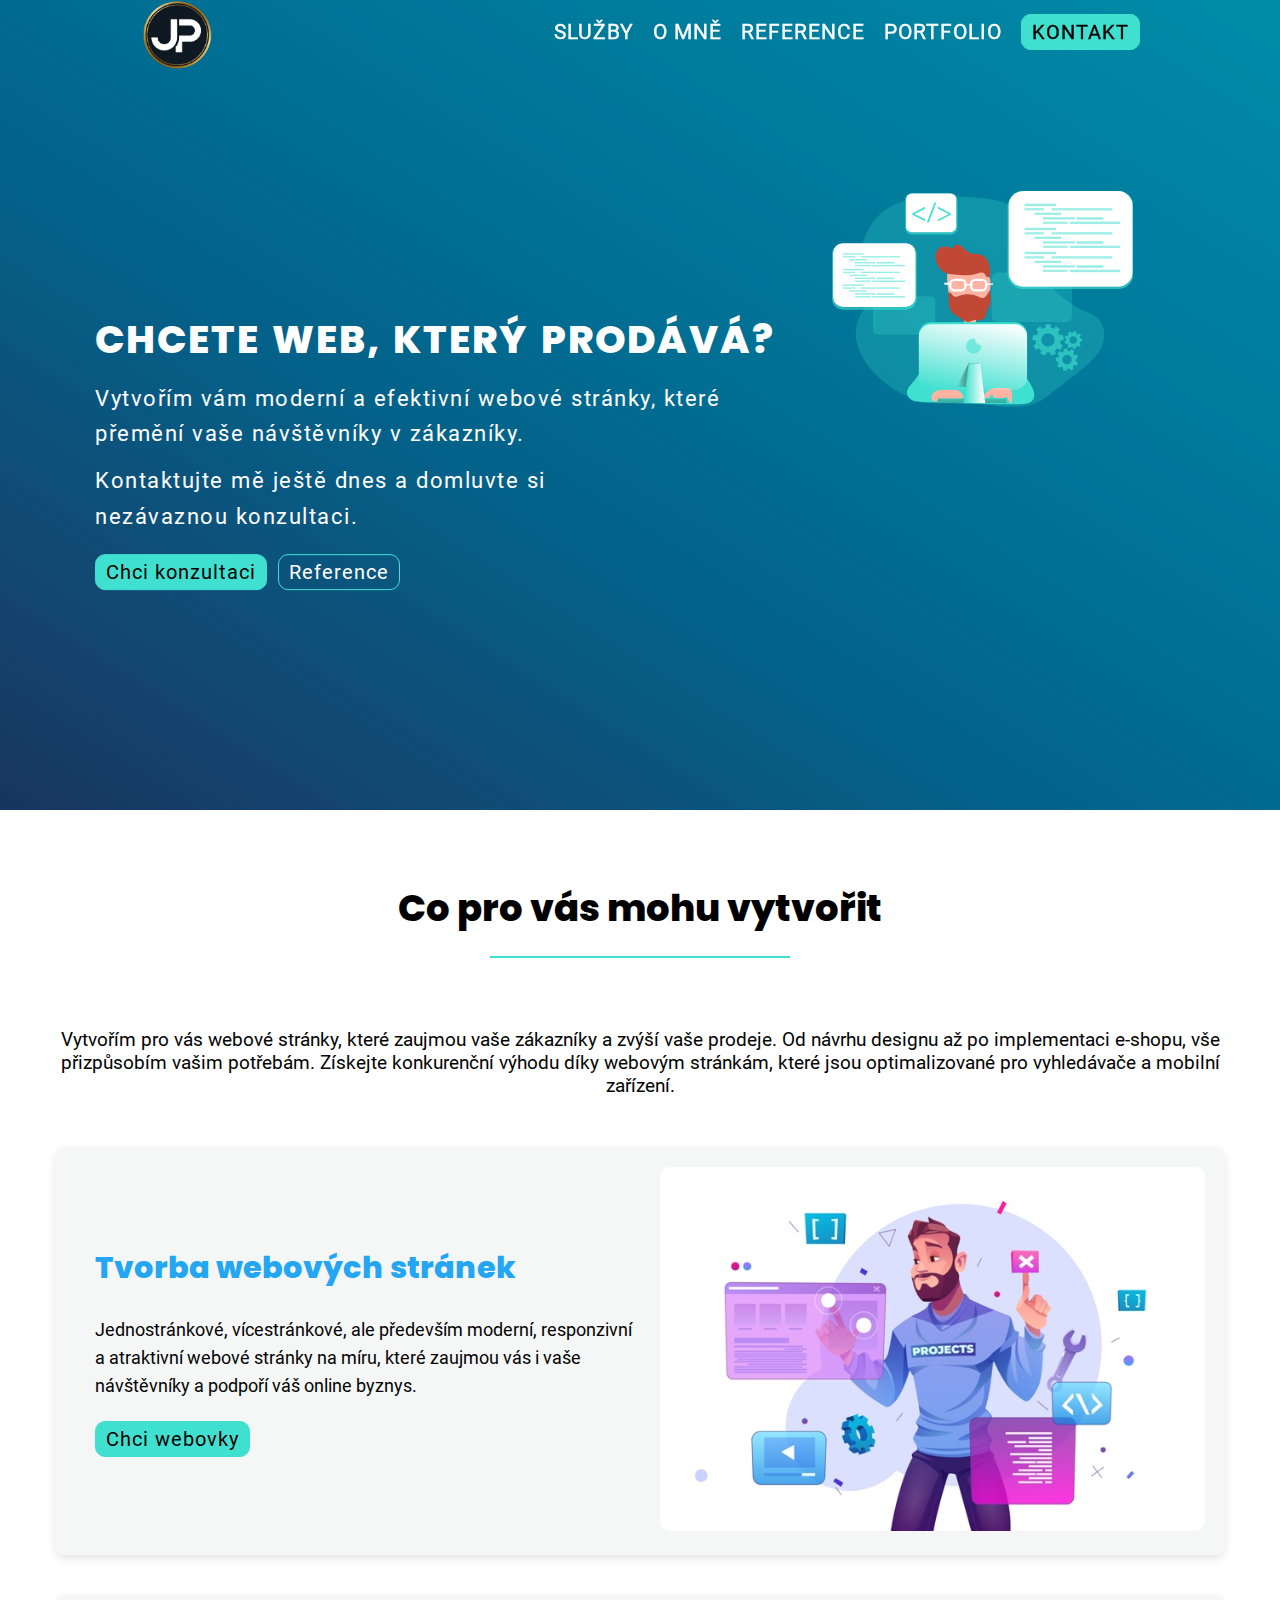
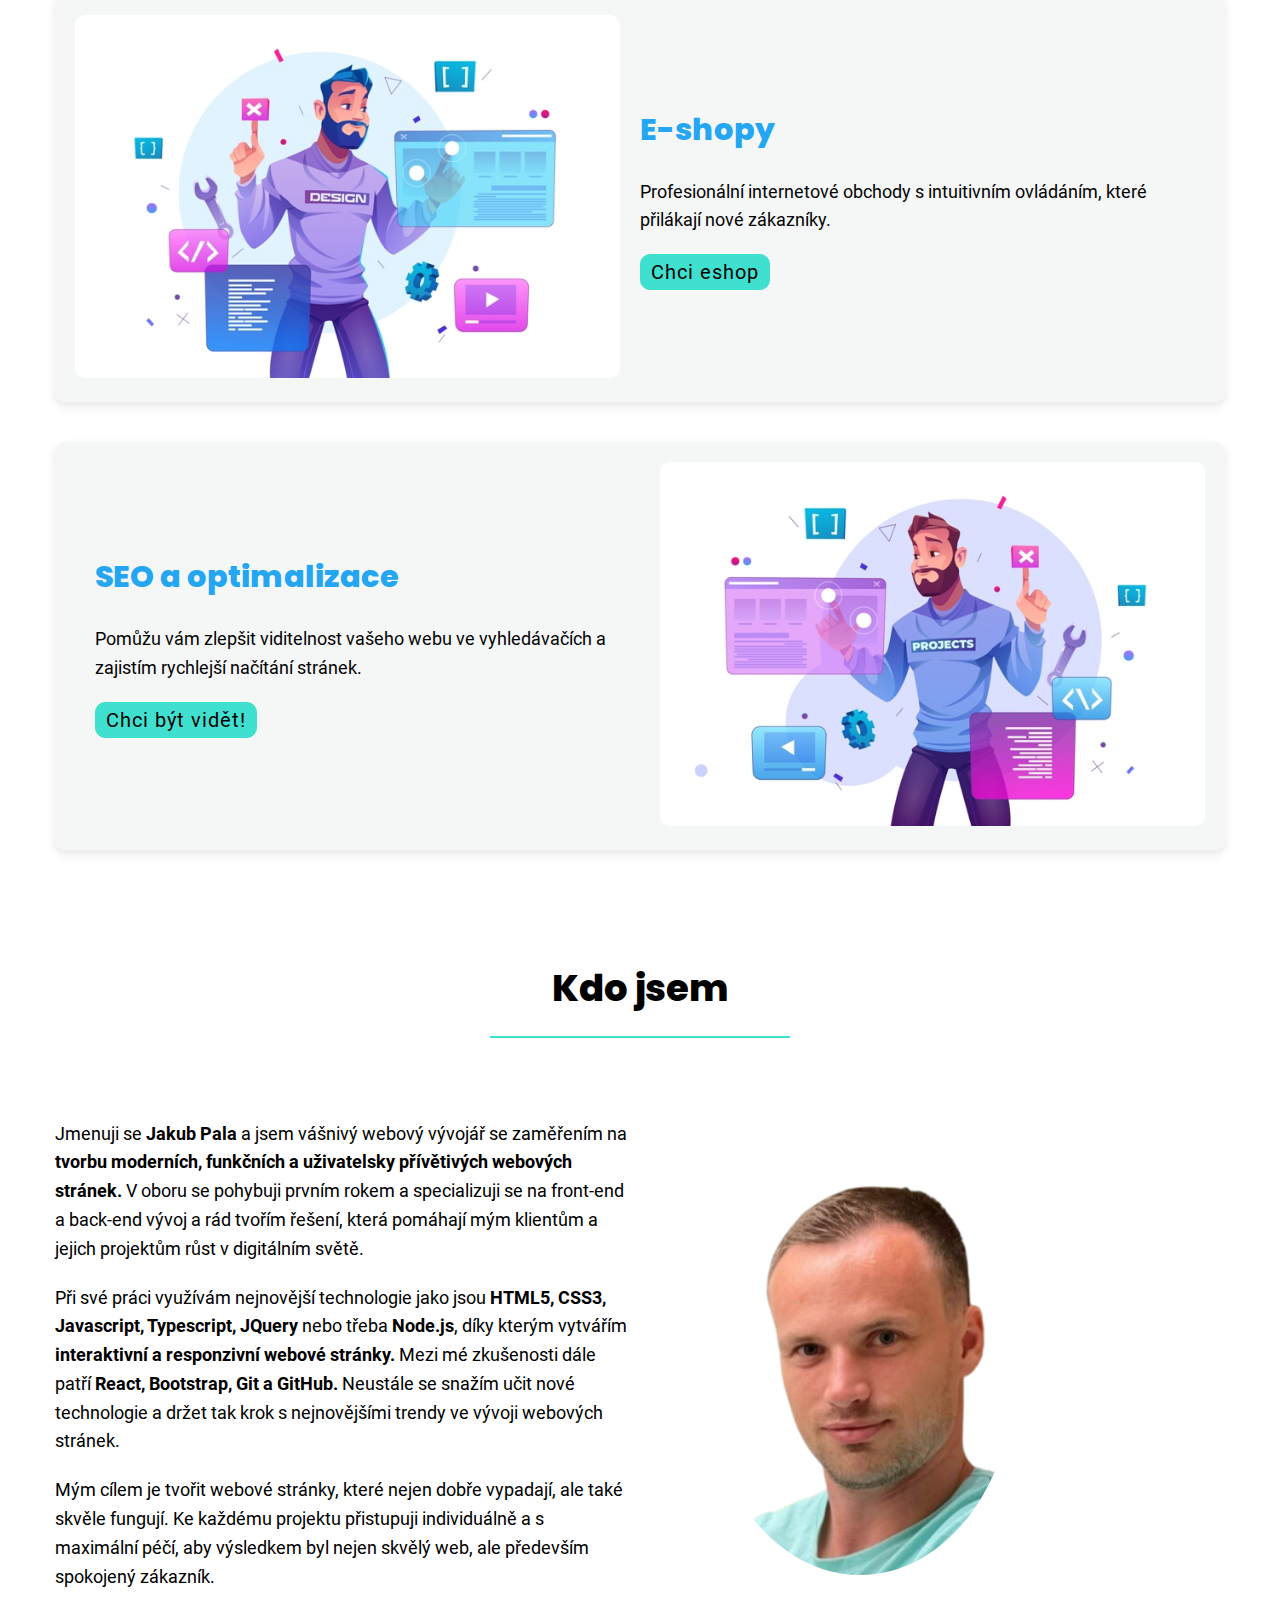
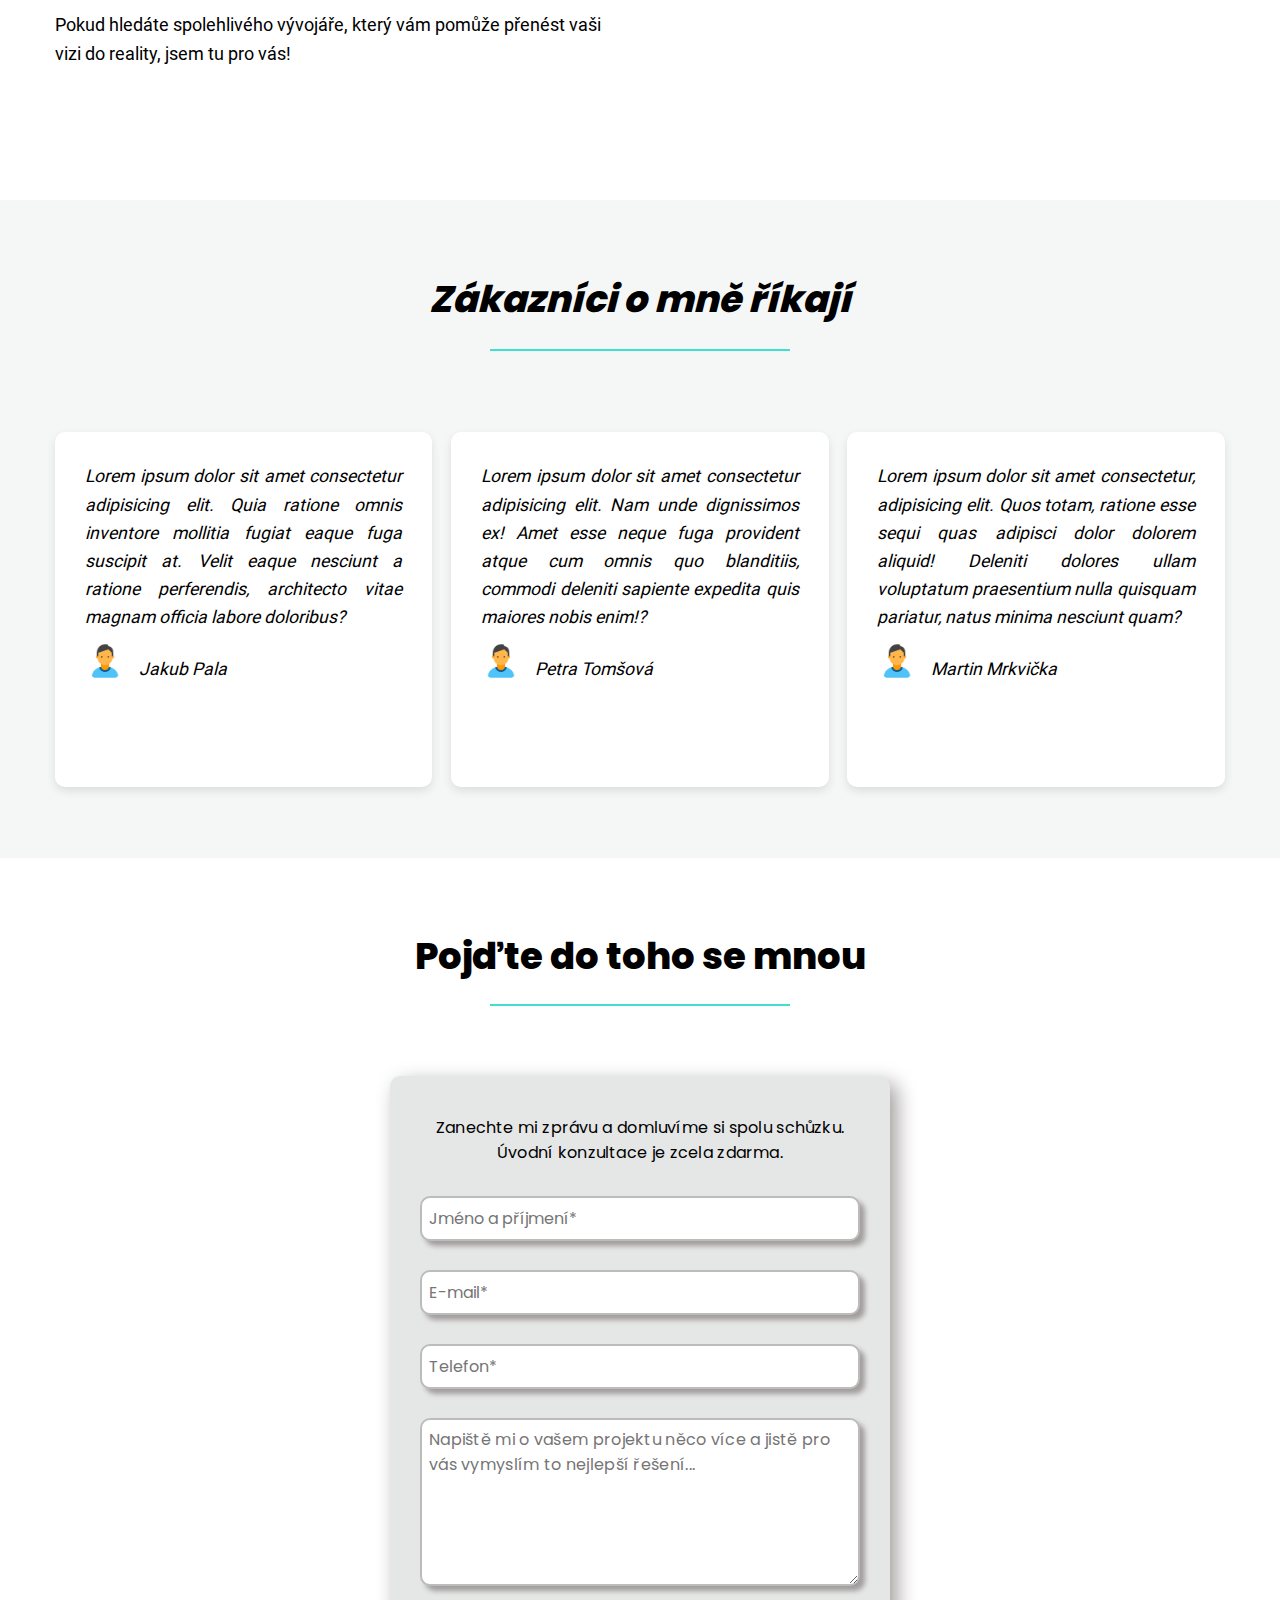
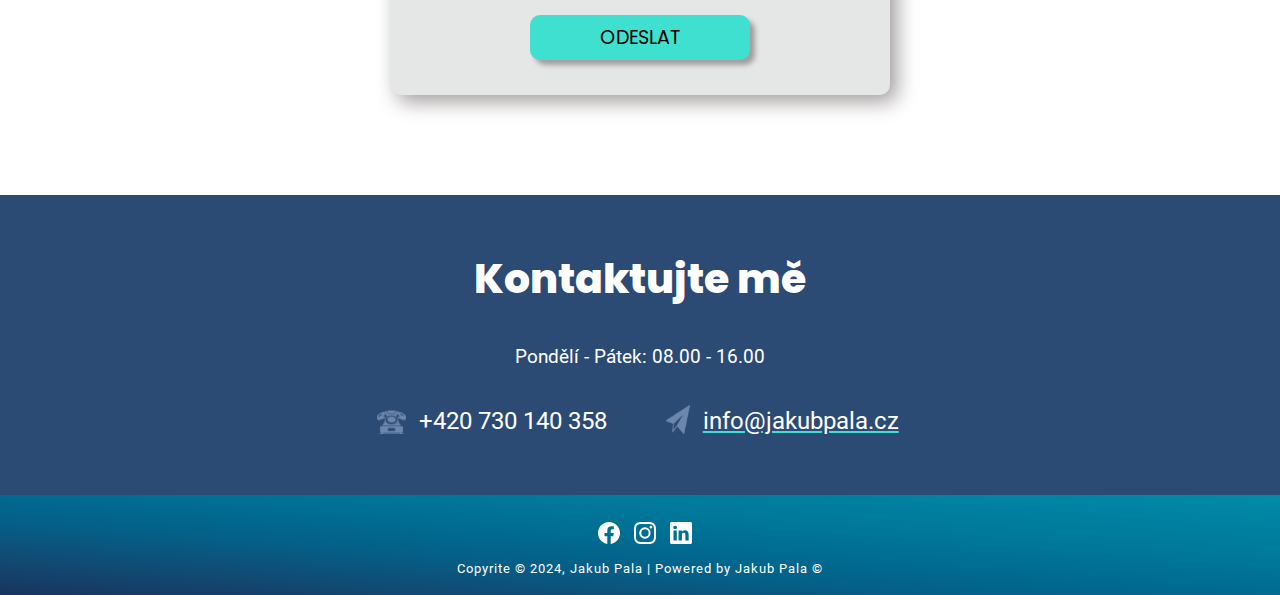
==== index.html @ 7f6c72e7 "Změnil jsem obrázek avatara v sekci O MNĚ" ====
<!DOCTYPE html>
<html lang="cs">
<head>
    <meta charset="UTF-8">
    <meta name="viewport" content="width=device-width, initial-scale=1.0">
    <title>Web designer z hor - Jakub Pala| Tvořím webové stránky na míru vašemu podnikání</title>
    <meta name="description" content="Jsem web designer na volné noze působící po celé ČR. Tvořím úspěšné weby, které vám pomáhají prodávat."/>
    <link rel="canonical" href="https:XXX" />
    <meta property="og:locale" content="cs_CZ" />
    <meta property="og:type" content="website" />
    <meta property="og:title" content="Web Designer - Jakub Pala | Tvořím úspěšné weby" />
    <meta property="og:description" content="Jsem web designer na volné noze působící po celé ČR. Tvořím úspěšné weby, které vám pomáhají prodávat." />
    <meta property="og:url" content="https:XXX" />
    <meta property="og:site_name" content="Webdesigner Jakub Pala | Tvořím weby, které jsou vidět" />
    <link rel="stylesheet" href="styly.css">
    <link rel="stylesheet" href="queries.css">
    <link rel="shortcut icon" href="Obrazky/favicon.ico" />
    <link rel="stylesheet" href="others/grid.css">

    <script src="https://code.jquery.com/jquery-3.7.1.min.js"
                 integrity="sha256-/JqT3SQfawRcv/BIHPThkBvs0OEvtFFmqPF/lYI/Cxo="
                crossorigin="anonymous"></script>

        
</head>
<body>
    <header>
        <div class="nav-background-scrolled">
            <div class="nav-background">

            </div>
        </div>

        <div class="nav-bar row">
            <div id="logo">
                <img src="Obrazky/Logo JP 2.png" alt="Jakub Pala logo"/>
            </div>
            <nav>
                <ul>
                    <li><a href="#" class="jq--scroll-my-service">SLUŽBY</a></li>
                    <li><a href="#" class="jq--scroll-about-me">O MNĚ</a></li>
                    <li><a href="#" class="jq--scroll-references">REFERENCE</a></li>
                    <li><a href="#" class="jq--scroll-my-projekts">PORTFOLIO</a></li>
                    <li><a href="#" class="jq--scroll-contact-form">KONTAKT</a></li>
                </ul>


                <div class="mobile-nav-back"></div>
                <a class="mobile-nav-icon jq--nav-icon"><img class="jq--image-hamburger" src="Obrazky/menu_button.png" alt=""></a>

            </nav>
        </div>
       
        <div class="header-text">
            <h1>Chcete web, který prodává?</h1>
            <p>Vytvořím vám moderní a efektivní webové stránky, které<br>přemění vaše návštěvníky v zákazníky.</p> 
            <p>Kontaktujte mě ještě dnes a domluvte si<br> nezávaznou konzultaci.</p>
            <a href="#" class="btn btn-full jq--scroll-button-order-services">Chci konzultaci</a>
            <a href="#" class="btn btn-emty jq--scroll-button-references">Reference</a>
        </div>
        </div>

        <div class="header-image" class="clearfix">
            <img src="Obrazky/header image.svg" alt="header image">
        </div>

                 
    </header>

    <main>
        <section class="about-us row jq--my-service">
            <div class="empty-space"></div>
            <div class="about-main">
                <h2>Co pro vás mohu vytvořit</h2>
                <p class="section-description">Vytvořím pro vás webové stránky, které zaujmou vaše zákazníky a zvýší vaše prodeje. Od návrhu designu až po implementaci e-shopu, vše přizpůsobím vašim potřebám. Získejte konkurenční výhodu díky webovým stránkám, které jsou optimalizované pro vyhledávače a mobilní zařízení.</p>
            </div>

            <!-- Blok 1 -->
            <div class="service-block">
                <div class="service-text">
                    <h2>Tvorba webových stránek</h2>
                    <p>Jednostránkové, vícestránkové, ale především moderní, responzivní a atraktivní webové stránky na míru, které zaujmou vás i vaše návštěvníky a podpoří váš online byznys.</p>
                    <a href="#" class="btn btn-full jq--scroll-button-order-services">Chci webovky</a>
                </div>
                <div class="service-image">
                    <img src="Obrazky/E-commerce.jpg" alt="Tvorba webových stránek">
                </div>
            </div>

            <!-- Blok 2 -->
            <div class="service-block reverse">
                <div class="service-text">
                    <h2>E-shopy</h2>
                    <p>Profesionální internetové obchody s intuitivním ovládáním, které přilákají nové zákazníky.</p>
                    <a href="#" class="btn btn-full jq--scroll-button-order-services">Chci eshop</a>
                </div>
                <div class="service-image">
                    <img src="Obrazky/web-design.jpg" alt="E-shopy">
                </div>
            </div>

            <!-- Blok 3 -->
            <div class="service-block">
                <div class="service-text">
                    <h2>SEO a optimalizace</h2>
                    <p>Pomůžu vám zlepšit viditelnost vašeho webu ve vyhledávačích a zajistím rychlejší načítání stránek.</p>
                    <a href="#" class="btn btn-full jq--scroll-button-order-services">Chci být vidět!</a>
                </div>
                <div class="service-image">
                    <img src="Obrazky/E-commerce.jpg" alt="SEO a optimalizace">
                </div>
            </div>
          
        </section>

        <section class="our-web row jq--about-me">
            <div class="empty-space"></div>
            <div class="about-main">
                <h2>Kdo jsem</h2>
                </div>
                <div class="text-o-mne" class="clearfix">
                <div class="col span-1-of-2">           
                <p>Jmenuji se <strong>Jakub Pala</strong> a jsem vášnivý webový vývojář se zaměřením na <strong>tvorbu moderních, funkčních a uživatelsky přívětivých webových stránek.</strong> V oboru se pohybuji prvním rokem a specializuji se na front-end a back-end vývoj a rád tvořím řešení, která pomáhají mým klientům a jejich projektům růst v digitálním světě.</p>
                <p>Při své práci využívám nejnovější technologie jako jsou <strong>HTML5, CSS3, Javascript, Typescript, JQuery</strong> nebo třeba <strong>Node.js</strong>, díky kterým vytvářím <strong>interaktivní a responzivní webové stránky.</strong> Mezi mé zkušenosti dále patří <strong>React, Bootstrap, Git a GitHub.</strong> Neustále se snažím učit nové technologie a držet tak krok s nejnovějšími trendy ve vývoji webových stránek.</p>
                <p>Mým cílem je tvořit webové stránky, které nejen dobře vypadají, ale také skvěle fungují. Ke každému projektu přistupuji individuálně a s maximální péčí, aby výsledkem byl nejen skvělý web, ale především spokojený zákazník.</p>
                <p>Pokud hledáte spolehlivého vývojáře, který vám pomůže přenést vaši vizi do reality, jsem tu pro vás!</p>
                    <div class="col span-1-of-2">                        
                    <img src="Obrazky/Jakub_Pala-removebg-preview.png" alt="Jakub Pala">
                
                </div>
                </div> 
                </div>
            </div>
        </section>

        <section class="reference jq--references">
            <div class="empty-space"></div>
            <div class="about-main">
                <h2>Zákazníci o mně říkají</h2>
            </div>

            <div class="customer-reference row">
                <div class="col span-1-of-3 one-reference">
                    <p>Lorem ipsum dolor sit amet consectetur adipisicing elit. Quia ratione omnis inventore mollitia fugiat eaque fuga suscipit at. Velit eaque nesciunt a ratione perferendis, architecto vitae magnam officia labore doloribus?</p>
                    
                    <div class="photo-name">
                    <img src="Obrazky/zakaznik_avatar.png" alt="zakaznik" class="clearfix">
                    <p>Jakub Pala</p>
                    </div>
                </div>

                <div class="col span-1-of-3 one-reference">
                    <p>Lorem ipsum dolor sit amet consectetur adipisicing elit. Nam unde dignissimos ex! Amet esse neque fuga provident atque cum omnis quo blanditiis, commodi deleniti sapiente expedita quis maiores nobis enim!?</p>
                    <div class="photo-name">
                        <img src="Obrazky/zakaznik_avatar.png" alt="zakaznik" class="clearfix">
                        <p>Petra Tomšová</p>
                    </div>
                </div>

                <div class="col span-1-of-3 one-reference">
                    <p>Lorem ipsum dolor sit amet consectetur, adipisicing elit. Quos totam, ratione esse sequi quas adipisci dolor dolorem aliquid! Deleniti dolores ullam voluptatum praesentium nulla quisquam pariatur, natus minima nesciunt quam?</p>
                    <div class="photo-name">
                        <img src="Obrazky/zakaznik_avatar.png" alt="zakaznik" class="clearfix">
                        <p>Martin Mrkvička</p>
                    </div>
                </div>
            </div>
        </section>

        <!-- <section class="photo-gallery jq--my-projekts">
            <div class="empty-space"></div>
            <div class="about-main">
                <h2>Dokončené projekty</h2>
            </div>

            <div class="photos row">
                <ul class="photo-segment">
                    <li class="col span-1-of-2"><img src="Obrazky/developer.png" alt=""></li>
                    <li class="col span-1-of-2"><img src="Obrazky/developer.png" alt="" ></li>
                </ul>
            </div>
        </section> -->

        <section class="jq--contact-form">
            <div class="empty-space"></div>
            <div class="about-main">
                <h2>Pojďte do toho se mnou</h2>
            </div>
  
            <form action="mailer.php" method="post" class="contact-form row">
                <p>Zanechte mi zprávu a domluvíme si spolu schůzku. Úvodní konzultace je zcela zdarma.</p>
                <input type="Jméno a Příjmení" name="name" placeholder="Jméno a příjmení*"><br>
                <input type="E-mail" name="email" placeholder="E-mail*"><br>
                <input type="Telefon" name="phone" placeholder="Telefon*"><br>
                <textarea name="message" id="" cols="30" rows="6" placeholder="Napiště mi o vašem projektu něco více a jistě pro vás vymyslím to nejlepší řešení..."></textarea><br>
                <input type="submit" class="sendBtn" value="ODESLAT">
                                
            </form>
        </section>

    </main>

    <footer class="footer-contact">
        <div class="row">
            <h2>Kontaktujte mě</h2>
            <div class="opening-hours">
                <a> Pondělí - Pátek:  08.00 - 16.00</a>
            </div>
            <div class="quick-contacts">
                <div class="phone-icon">
                    <img src="Obrazky/phone_icon.png" alt="ikona telefonu">
                    <a>+420 730 140 358</a>
                </div>

                <div class="email-icon">
                    <img src="Obrazky/send_icon.png" alt="ikona email">
                    <a href="mailto:info@responzio.cz">info@jakubpala.cz</a>
                </div>
            </div>
        </div>

    </footer>

    <footer class="footer-page">
      <div class="row">
        <div class="social">
            <a href="https://www.facebook.com/" target="_blank"><svg xmlns="http://www.w3.org/2000/svg" width="22" height="22" fill="currentColor" class="bi bi-facebook" viewBox="0 0 16 16">
                <path d="M16 8.049c0-4.446-3.582-8.05-8-8.05C3.58 0-.002 3.603-.002 8.05c0 4.017 2.926 7.347 6.75 7.951v-5.625h-2.03V8.05H6.75V6.275c0-2.017 1.195-3.131 3.022-3.131.876 0 1.791.157 1.791.157v1.98h-1.009c-.993 0-1.303.621-1.303 1.258v1.51h2.218l-.354 2.326H9.25V16c3.824-.604 6.75-3.934 6.75-7.951"/>
              </svg></a>
            <a href="https://www.instagram.com/" target="_blank"><svg xmlns="http://www.w3.org/2000/svg" width="22" height="22" fill="currentColor" class="bi bi-instagram" viewBox="0 0 16 16">
                <path d="M8 0C5.829 0 5.556.01 4.703.048 3.85.088 3.269.222 2.76.42a3.9 3.9 0 0 0-1.417.923A3.9 3.9 0 0 0 .42 2.76C.222 3.268.087 3.85.048 4.7.01 5.555 0 5.827 0 8.001c0 2.172.01 2.444.048 3.297.04.852.174 1.433.372 1.942.205.526.478.972.923 1.417.444.445.89.719 1.416.923.51.198 1.09.333 1.942.372C5.555 15.99 5.827 16 8 16s2.444-.01 3.298-.048c.851-.04 1.434-.174 1.943-.372a3.9 3.9 0 0 0 1.416-.923c.445-.445.718-.891.923-1.417.197-.509.332-1.09.372-1.942C15.99 10.445 16 10.173 16 8s-.01-2.445-.048-3.299c-.04-.851-.175-1.433-.372-1.941a3.9 3.9 0 0 0-.923-1.417A3.9 3.9 0 0 0 13.24.42c-.51-.198-1.092-.333-1.943-.372C10.443.01 10.172 0 7.998 0zm-.717 1.442h.718c2.136 0 2.389.007 3.232.046.78.035 1.204.166 1.486.275.373.145.64.319.92.599s.453.546.598.92c.11.281.24.705.275 1.485.039.843.047 1.096.047 3.231s-.008 2.389-.047 3.232c-.035.78-.166 1.203-.275 1.485a2.5 2.5 0 0 1-.599.919c-.28.28-.546.453-.92.598-.28.11-.704.24-1.485.276-.843.038-1.096.047-3.232.047s-2.39-.009-3.233-.047c-.78-.036-1.203-.166-1.485-.276a2.5 2.5 0 0 1-.92-.598 2.5 2.5 0 0 1-.6-.92c-.109-.281-.24-.705-.275-1.485-.038-.843-.046-1.096-.046-3.233s.008-2.388.046-3.231c.036-.78.166-1.204.276-1.486.145-.373.319-.64.599-.92s.546-.453.92-.598c.282-.11.705-.24 1.485-.276.738-.034 1.024-.044 2.515-.045zm4.988 1.328a.96.96 0 1 0 0 1.92.96.96 0 0 0 0-1.92m-4.27 1.122a4.109 4.109 0 1 0 0 8.217 4.109 4.109 0 0 0 0-8.217m0 1.441a2.667 2.667 0 1 1 0 5.334 2.667 2.667 0 0 1 0-5.334"/>
              </svg></a>
            <a href="https://www.linkedin.com/in/jakub-pala-2941b5328/" target="_blank"><svg xmlns="http://www.w3.org/2000/svg" width="22" height="22" fill="currentColor" class="bi bi-linkedin" viewBox="0 0 16 16">
                <path d="M0 1.146C0 .513.526 0 1.175 0h13.65C15.474 0 16 .513 16 1.146v13.708c0 .633-.526 1.146-1.175 1.146H1.175C.526 16 0 15.487 0 14.854zm4.943 12.248V6.169H2.542v7.225zm-1.2-8.212c.837 0 1.358-.554 1.358-1.248-.015-.709-.52-1.248-1.342-1.248S2.4 3.226 2.4 3.934c0 .694.521 1.248 1.327 1.248zm4.908 8.212V9.359c0-.216.016-.432.08-.586.173-.431.568-.878 1.232-.878.869 0 1.216.662 1.216 1.634v3.865h2.401V9.25c0-2.22-1.184-3.252-2.764-3.252-1.274 0-1.845.7-2.165 1.193v.025h-.016l.016-.025V6.169h-2.4c.03.678 0 7.225 0 7.225z"/>
              </svg></a>
        </div>
        

        <div class="footer-text">
            Copyrite &copy; 2024, Jakub Pala | Powered by Jakub Pala &copy;
        </div>
    </div>
    
    </footer>

    <script src="Js/script.js"></script> 
</body>
</html>
---- styly.css ----
* {
    margin: 0;
    padding: 0;
    box-sizing: border-box;
              
}

@font-face {
    font-family: Poppins;
    src: url(fonty/Poppins-Regular.ttf);
    font-weight: normal;
}

@font-face {
    font-family: Poppins;
    src: url(fonty/Poppins-ExtraBold.ttf);
    font-weight: bold;
}

@font-face {
    font-family: Roboto;
    src: url(fonty/Roboto-Regular.ttf);
    font-weight: normal;
}

@font-face {
    font-family: Roboto;
    src: url(fonty/Roboto-Bold.ttf);
    font-weight: bold;
}

@keyframes yourAnimation {
    0% {
        transform:  translate(0,0);
    }
    25% {
        transform:  translate(0,-20px);
    }
    50% {
        transform:  translate(0,-5px);
    }
    75% {
        transform:  translate(0,-15px);
    }
    100% {
        transform:  translate(0,0);
    }
}


body {
    font-family: Roboto;
             
}

h1,h2,h3,h4,h5,h6 {
    font-family: Poppins;
    font-weight: bold;
}


/*****reusable*****/

.row {
    max-width: 1170px;
    margin: auto;
}

.empty-space {
    height: 50px;
}

/*****header*****/

header {
    background-image: linear-gradient(to right top, #17355e, #153f69, #114a73, #0b547d, #055f87, #02668d, #006e93, #007598, #007b9c, #0080a0, #0086a4, #008ca7);
    background-size: cover;
    height: 90vh;
}

.nav-background {
    position: fixed;
    width: 100%;
    height: 70px;
    background-color: transparent; 
    z-index: 100;
    transition: all 1s ease-in-out;
}

.nav-background-scrolled{
    background-image: linear-gradient(to right top, #17355e, #153f69, #114a73, #0b547d, #055f87, #02668d, #006e93, #007598, #007b9c, #0080a0, #0086a4, #008ca7);
}


#logo img {
    max-width: 4.3rem;
    max-height: 0 auto;
    position: fixed;
    left: 11.2vw;
    z-index: 100;
    top: 0.1vh;
    cursor: pointer;
}

nav ul {
    float: right;
    margin-left: 37.8%;
    margin-top: 20px;
    position: fixed;
    z-index: 100;
    -webkit-text-stroke-width: thin;
}

nav ul li {
    display: inline-block;
    color: #fff;
    margin-left: 15px;
    letter-spacing: 1px;
}

nav ul li a:link,
nav ul li a:visited {
    color: #fff;
    font-size: 1.3rem;
    text-decoration: none;
    border-bottom: 2.5px solid transparent;
}

nav ul li a:hover,
nav ul li a:active {
    transition: border-bottom 1s;
    border-bottom: 2.5px solid #40E0D0;
}  

.header-text {
    position: absolute;
    top: 50%;
    left:34%;
    transform: translate(-50%,-50%);
}

.header-text h1 {
    color: #fff;
    font-size: 39px;
    text-transform: uppercase;
    letter-spacing: 2px;
    word-spacing: 3px;
}

.header-text p {
    color: #fff;
    font-size: 22px;
    margin-top: 12px;
    letter-spacing: 1.5px;
    word-spacing: 1px;
    line-height: 1.6;
}

.header-image {
    position: relative;
    display: block;
    width: 25%;
    max-width: 100% ;
    height: auto;
    float: right;
    margin-right: 11.5%;
    margin-top: 10%;
    animation: yourAnimation 6s ease-in-out 0s infinite normal none;
}

.btn {
    display: inline-block;
    color: black;
    text-decoration: none;
    font-size: 20px;
    border: 1px solid #40E0D0;
    border-radius: 10px;
    padding: 5px 10px;
    margin-top: 20px;
    letter-spacing: 1px;
}

.btn-full:link,
.btn-full:visited {
    background: #40E0D0;
}

.btn-full:hover,
.btn-full:active {
    transition: background 0.5s;
    background: rgb(45, 182, 168);
    border: 1px solid rgb(45, 182, 168);
    color: #fff;
    
}

.btn-emty:link,
.btn-emty:visited {
    margin-left: 7px;
    color: #fff;
    
}

.btn-emty:hover,
.btn-emty:active {
    transition: background 0.5s;
    background: #40E0D0;
    border: 1px solid #40E0D0;
    color: #000; 
     
}

.jq--scroll-contact-form:link,
.jq--scroll-contact-form:visited {
    background: #40E0D0;
    text-decoration: none;
    font-size: 20px;
    color: black;
    border: 1px solid #40E0D0;
    border-radius: 10px;
    padding: 5px 10px;
    margin-top: 20px;
    letter-spacing: 1px;
    
}

.jq--scroll-contact-form:hover,
.jq--scroll-contact-form:active {
    transition: background 0.5s;
    background: rgb(45, 182, 168);
    border: 1px solid rgb(45, 182, 168);
    color: #fff;
}


/*****mobile navigation*****/
.mobile-nav-icon {
    float: right;
    z-index: 100;
    position: relative;
    display: none;
}

.jq--image-hamburger {
    width: 3.5rem;
    margin-right: 7vw;
}


/*****about us*****/


.empty-space {
    height: 70px;
}

.about-main h2 {
    text-align: center;
    font-size: 37px;
}

.about-main h2:after {
    content: "";
    display: block;
    max-width: 300px;
    border-bottom: 2px solid #40E0D0;
    margin: 20px auto;
    margin-bottom: 70px;
}

.section-description {
    font-size: 1.2rem;
    text-align: center;
    margin-bottom: 50px;
    color: #040404;
}

/* Blok služeb */
.service-block {
    display: flex;
    align-items: center;
    justify-content: space-between;
    margin-bottom: 40px;
    background: #cfd7d733;
    padding: 20px;
    border-radius: 10px;
    box-shadow: 0 4px 10px rgba(0, 0, 0, 0.1);
    transition: transform 0.3s ease, box-shadow 0.3s ease;
}

.service-block:hover {
    transform: translateY(-10px);
    box-shadow: 0 8px 20px rgba(0, 0, 0, 0.2);
}

.service-block.reverse {
    flex-direction: row-reverse;
}

.service-text {
    flex: 1;
    padding: 20px;
}

.service-text h2 {
    font-size: 1.9rem;
    color: #24a6f2;
    margin-bottom: 25px;
}

.service-text p {
    font-size: 1.1rem;
    color: #040404;
    line-height: 1.6;
}

.service-image {
    flex: 1;
    text-align: center;
}

.service-image img {
    max-width: 100%;
    height: auto;
    border-radius: 10px;
}


.text-o-mne img {
    display: block;
    max-width: 110%;
    border-radius: 50%;
    width: 40rem;
    height: auto;
    margin-left: 50vw;
    margin-top: -189%;
    margin-bottom: 50px;
        
}

.text-o-mne p {
    font-size: 18px;
    text-align: left;
    margin-bottom: 20px;
    float: left;
    line-height: 1.6;
}

/*****reference*****/

.span-1-of-3 {
    width: 23rem;
    display: flex;
    align-items: center;
    justify-content: space-between;
    background: #fff;
    margin-bottom: 40px;
    padding: 30px;
    border-radius: 10px;
    box-shadow: 0 4px 10px rgba(0, 0, 0, 0.1);
    transition: transform 0.3s ease, box-shadow 0.3s ease;
}

.reference {
    background-color: #cfd7d733;
    font-size: 1.1rem;
    font-style: italic;
    text-align: justify;
    line-height: 1.6;
}

.reference h2:after {
    border-bottom: 2px solid #40E0D0;
}

.photo-name {
    margin-top: 10px;
    margin-bottom: 60px;
}

.photo-name p {
    padding: 14px;
    margin-left: 40px;
}

.photo-name img {
    max-width: 40px;
    border-radius: 50%;
    float: left;
}

/* ****Photo gallery****

.photo-segment li {
    max-width: 100%;
}

.photo-segment img {
    max-width: 100%;
} */

/*****Contact form*****/

.contact-form {
    background-color: #E5E6E6;
    max-width: 500px;
    margin-top: 50px;
    text-align: center;
    padding: 30px;
    border-radius: 10px;
    padding-top: 39px;
    display: flex;
    flex-direction: column;
    box-shadow: 7px 7px 20px #a39e9e;
}

.contact-form p {
    margin-bottom: 25px;
    font-family: 'Poppins';
    line-height: 1.6;
    letter-spacing: 0.2px;
    word-spacing: 0.5px;
}

.contact-form input {
    width: 100%;
    height: 45px;
    margin: 5px 0px;
    padding: 7px;
    border: 2px solid #bdbcbc;
    border-radius: 10px;
    font-family: poppins;
    font-size: 1em;
    box-shadow: 5px 5px 5px #a39e9e;
}


.contact-form textarea {
    width: 100%;
    margin: 5px 0px;
    padding: 7px;
    border: 2px solid #bdbcbc;
    border-radius: 10px;
    font-family: poppins;
    font-size: 1em;
    letter-spacing: 0.3px;
    box-shadow: 5px 5px 5px #a39e9e;
}

input[type="submit"]  {
    background-color: #40E0D0;
    font-size: 1.2rem;
    width: 50%;
    cursor: pointer;
    border: none;
    margin-left: 25%;
}

input[type="submit"]:hover {
    background-color: rgb(45, 182, 168);
    transition: background-color 0.5s;
}

/*****Footer*****/

.footer-page {
    background-image: linear-gradient(to right top, #17355e, #153f69, #114a73, #0b547d, #055f87, #02668d, #006e93, #007598, #007b9c, #0080a0, #0086a4, #008ca7);
    height: 100px;
    display: flex;
    flex-wrap: wrap;
    justify-content: space-between;
    
}

.social {
    text-align: center;
    margin: 9px 0px;
    
}

.social a {
    display: inline;
    margin-left: 10px;
    font-size: 17px;
    color: #fff;
    text-decoration: none;
}

.social a:link,
.social a:visited {
    border-bottom: 2.5px solid transparent;
   
}
  
.social a:hover,
.social a:active {
    transition: border-bottom 1s;
    border-bottom: 2.5px solid #40E0D0;
}

.footer-text {
    color: #fff;
    text-align: center;
    letter-spacing: 1px;
    font-size: 13px;
    margin-top: 13px;
    
}

/*****footer-contact*****/

.footer-contact{
    display: flex;
    flex-wrap: wrap;
    margin-top: 100px;
    width: 100%;
    height: 300px;
    background-color: #2b4a74;
    text-align: center;
    color: #fff;
    
}

.footer-contact h2{
    font-size: 41px;
    margin-bottom: 36px ;
}

.opening-hours {
    font-size: 1.2em;
    margin-bottom: 30px;
}

.quick-contacts{
    display: flex;
    font-size: 1.5rem;
    font-style: normal;
    text-align: center;
    justify-content: center;
}

.phone-icon{
    text-align: center;
    display: flex;
    flex-wrap: wrap;
    margin-right: 4vw;
}

.phone-icon a{
    color: #fff;
    margin-top: 9px;
}

.phone-icon img{
    fill: #6C87AB;
    width: 18%;
    margin-right: 6px;
    padding: 7px;
}

.email-icon{
    text-align: center;
    display: flex;
    flex-wrap: wrap;
}

.email-icon a{
    color: #fff;
    text-decoration-color: #40E0D0;
    margin-top: 9px;
    cursor: pointer;
}

.email-icon a:hover,
.email-icon a:active{
    text-decoration: none;
}

.email-icon img{
    fill: #6C87AB;
    width: 15%;
    margin-right: 6px;   
    padding: 7px;
}





/*****Stop floating*****/
.clearfix { zoom: 1}
.clearfix:after {
    content: ".";
    clear: both;
    display: block;
    height: 0;
    visibility: hidden;
}
---- queries.css ----
@media only screen and (max-width: 1250px){
    /*****flying image*****/ 
    .header-image img{
        max-width: 100%;
        height: auto;
          
    }

              
    /*****about us*****/
    .col.span-1-of-2 p {
        width: 100%;
        margin-left: 30px;
        margin-right: 20px;
    }

      /*****about us*****/
      .text-o-mne img {
        width: 100%;
        margin-left: 95px;
        margin-right: 10px;
        margin-top: 10px;
    }

    }

@media only screen and (max-width: 1170px){
  /*****flying image*****/ 
  .header-image img{
    max-width: 100%;
    height: auto;
   
    
}

    /*****Photo gallery*****/
    .photo-segment img {
        margin-left: 20px;
        margin-right: 20px;
    }  

    /*****reference*****/
    .col.span-1-of-3.one-reference {
        width: 45%;
        margin-left: 30px;
        margin-right: 20px;
    }

    .one-reference:nth-child(3) {
        display: none;
    }
      /*****about us*****/
      .col.span-1-of-2 p {
        width: 170%;
        margin-left: 30px;
        margin-right: 20px;
        
}  
} 


@media only screen and (max-width: 1050px){
          
    /*****about us*****/
    .col.span-1-of-2 p {
        width: 170%;
        margin-left: 30px;
        margin-right: 20px;
        
    }
    /*****about us*****/
    .text-o-mne img {
        margin-left: 95px;
        margin-right: 10px;
        margin-top: 10px;
    }

    /*****Photo gallery*****/
    .photo-segment {
        margin-left: 40px;
        margin-right: 20px;
        
    }

       /*****reference*****/
       .col.span-1-of-3.one-reference {
        width: 90%;
        margin-left: 30px;
        margin-right: 20px;
}

}

@media only screen and (max-width: 950px){
        
    /*****mobile navigation*****/
    nav ul li {
        display: block;
        margin-bottom: 13px;
    }

  
    .mobile-nav-back {
    height: 220px;
    position: fixed;
    z-index: 90;
    width: 100%;
    background-image: linear-gradient(to right top, #17355e, #153f69, #114a73, #0b547d, #055f87, #02668d, #006e93, #007598, #007b9c, #0080a0, #0086a4, #008ca7);
    box-shadow: 1px 1px 10px #fff;
    display: none;  
    
   } 
   
   .mobile-nav-icon {
    display: inline-block;
    position: fixed;
    z-index: 150;
    right: -5%;
   }

   nav ul {
    display: none;
   }

   nav ul li a:hover,
    nav ul li a:active {
    transition: border-bottom 1s;
    border-bottom: 2.5px solid transparent;

 }

 .jq--scroll-contact-form:link,
 .jq--scroll-contact-form:visited{
    background: transparent;
    border: none;
    margin-left: -9px;
    color: #fff;
 }
 }

@media only screen and (max-width: 900px){
    /*****flying image*****/ 
    .header-image img{
        display: none;
    } 
    
       /*****Photo gallery*****/
    .photo-segment img {
        margin-left: 40px;
        margin-right: 20px;
    }
    
    .photo-segment .col {
        margin-left: 0;
    }
    .photo-segment li {
        width: 100%;
    }

      /*****about us*****/
      .col.span-1-of-2 p {
        width: 170%;
        margin-left: 30px;
        } 
        
        /*****about us*****/
        .text-o-mne img {
        margin-left: 160px;
        margin-right: 10px;
        margin-top: 10px;
    }

       /*****reference*****/
       .col.span-1-of-3.one-reference {
        width: 90%;
        margin-left: 30px;
        margin-right: 20px;
    }
}

@media only screen and (max-width: 818px){

           /*****header*****/
        .header {
          height: 120vh;
            
        }
    
        .header-text {
            width: 100%;
            transform: translate(0%,0%);
            left:0%;
            top: 20%;
        }
        
        .header-text h1 {
            text-align: center;
            margin-left: 5px;
            margin-right: 5px;
           
        }
    
        .header-text p {
            text-align: center;
            margin-left: 15px;
            margin-right: 15px;
        }
    
        .btn {
            display: block;
            text-align: center;
            margin-left: 14px;
            margin-right: 14px;
            padding: 10px;
        }
        
        .btn-emty:link,
        .btn-emty:visited {
             margin-left: 10px;
             color: #fff;
        }
    

     /*****about us*****/
     .col.span-1-of-2 p {
        width: 170%;
        margin-left: 30px;
        
    }    
       /*****about us*****/
       .text-o-mne img {
        margin-left: 160px;
        margin-right: 10px;
        margin-top: 10px;
        display: none;
    }
        
       /*****reference*****/
    .col.span-1-of-3.one-reference {
        width: 90%;
        margin-left: 30px;
        margin-right: 20px;
        margin-top: 1px;
    }
}

@media only screen and (max-width: 768px){
    #logo img {
        left: 1.5vh;
    }  
    
    /*****My Servise*****/

    .section-description {
        margin-left: 1rem;
        margin-right: 1rem;
        
    }
       .service-block {
        flex-direction: column;
        text-align: center;
        margin-left: 1rem;
        margin-right: 1rem;
    }

    .service-block.reverse {
        flex-direction: column;
    }

    .service-text {
        padding: 10px;
    }
    
    /*****about us*****/
     .col.span-1-of-2 p {
        width: 170%;
        margin-left: 30px;
        
    }    
    /*****reference*****/
    .col.span-1-of-3.one-reference {
        width: 90%;
        margin-left: 30px;
        margin-right: 20px;
        margin-top: 1px;
    }

    /*****Photo gallery*****/
    .photo-segment img {
        margin-left: 40px;
        margin-right: 20px;
    }

    /*****kontakt-form*****/    
    .navbar {
    flex-direction: column;
  }

    /*****footer-contact*****/ 

    .quick-contacts {
        display: block;
    }

    .email-icon {
        margin-top: 20px;
    }
}
      
@media only screen and (max-width: 620px){
   /*****about us*****/
   .col.span-1-of-2 p {
    width: 170%;
    margin-left: 30px;
    
}     
   
    /*****reference*****/
    .col.span-1-of-3.one-reference {
        width: 90%;
        margin-left: 30px;
        margin-right: 20px;
        margin-top: 1px;
    }

    /*****Photo gallery*****/
    .photo-segment img {
        margin-left: 40px;
        margin-right: 20px;
    }
  
    /*****Contact form*****/
    .contact-form {
        margin-left: 14px;
        margin-right: 14px;
        width: auto;
}
}

@media only screen and (max-width: 580px){
     
    /*****about us*****/
   .col.span-1-of-2 p {
    width: 175%;
    margin-left: 30px;
    }    
    
    /*****reference*****/
    .about-main h2 {
        text-align: center;
        margin-top: 90px;
        font-size: 30px;
    }
    .col.span-1-of-3.one-reference {
        max-width: 100%;
        margin-left: 30px;
        margin-right: 20px;
        margin-top: 1px;
    }

    .col.span-1-of-3.one-reference p {
        margin-right: 20px;
        width: auto;
    }

    /*****Photo gallery*****/
    .photo-segment img {
        margin-left: 30px;
        margin-right: 20px;
    }

       /*****Contact form*****/
    .contact-form {
    margin-left: 14px;
    margin-right: 14px;
    width: auto;
}
}
---- others/grid.css ----
/*  SECTIONS  ============================================================================= */

.section {
	clear: both;
	padding: 0px;
	margin: 0px;
}

/*  GROUPING  ============================================================================= */

.row {
    zoom: 1; /* For IE 6/7 (trigger hasLayout) */
}

.row:before,
.row:after {
    content:"";
    display:table;
}
.row:after {
    clear:both;
}

/*  GRID COLUMN SETUP   ==================================================================== */

.col {
	display: block;
	float:left;
	margin: 1% 0 6% 1.6%;
}

.col:first-child { margin-left: 0; } /* all browsers except IE6 and lower */


/*  REMOVE MARGINS AS ALL GO FULL WIDTH AT 480 PIXELS */

@media only screen and (max-width: 480px) {
	.col { 
		/*margin: 1% 0 1% 0%;*/
        margin: 0;
	}
}


/*  GRID OF TWO   ============================================================================= */


.span-2-of-2 {
	width: 100%;
}

.span-1-of-2 {
	width: 49.2%;
}

/*  GO FULL WIDTH AT LESS THAN 480 PIXELS */

@media only screen and (max-width: 480px) {
	.span-2-of-2 {
		width: 100%; 
	}
	.span-1-of-2 {
		width: 100%; 
	}
}


/*  GRID OF THREE   ============================================================================= */

	
.span-3-of-3 {
	width: 100%; 
}

.span-2-of-3 {
	width: 66.13%; 
}

.span-1-of-3 {
	width: 32.26%; 
}


/*  GO FULL WIDTH AT LESS THAN 480 PIXELS */

@media only screen and (max-width: 480px) {
	.span-3-of-3 {
		width: 100%; 
	}
	.span-2-of-3 {
		width: 100%; 
	}
	.span-1-of-3 {
		width: 100%;
	}
}

/*  GRID OF FOUR   ============================================================================= */

	
.span-4-of-4 {
	width: 100%; 
}

.span-3-of-4 {
	width: 74.6%; 
}

.span-2-of-4 {
	width: 49.2%; 
}

.span-1-of-4 {
	width: 23.8%; 
}


/*  GO FULL WIDTH AT LESS THAN 480 PIXELS */

@media only screen and (max-width: 480px) {
	.span-4-of-4 {
		width: 100%; 
	}
	.span-3-of-4 {
		width: 100%; 
	}
	.span-2-of-4 {
		width: 100%; 
	}
	.span-1-of-4 {
		width: 100%; 
	}
}


/*  GRID OF FIVE   ============================================================================= */

	
.span-5-of-5 {
	width: 100%;
}

.span-4-of-5 {
  	width: 79.68%; 
}

.span-3-of-5 {
  	width: 59.36%; 
}

.span-2-of-5 {
  	width: 39.04%;
}

.span-1-of-5 {
  	width: 18.72%;
}


/*  GO FULL WIDTH AT LESS THAN 480 PIXELS */

@media only screen and (max-width: 480px) {
	.span-5-of-5 {
		width: 100%; 
	}
	.span-4-of-5 {
		width: 100%; 
	}
	.span-3-of-5 {
		width: 100%; 
	}
	.span-2-of-5 {
		width: 100%; 
	}
	.span-1-of-5 {
		width: 100%; 
	}
}


/*  GRID OF SIX   ============================================================================= */


.span-6-of-6 {
	width: 100%;
}

.span-5-of-6 {
  	width: 83.06%;
}

.span-4-of-6 {
  	width: 66.13%;
}

.span-3-of-6 {
  	width: 49.2%;
}

.span-2-of-6 {
  	width: 32.26%;
}

.span-1-of-6 {
  	width: 15.33%;
}


/*  GO FULL WIDTH AT LESS THAN 480 PIXELS */

@media only screen and (max-width: 480px) {
	.span-6-of-6 {
		width: 100%; 
	}
	.span-5-of-6 {
		width: 100%; 
	}
	.span-4-of-6 {
		width: 100%; 
	}
	.span-3-of-6 {
		width: 100%; 
	}
	.span-2-of-6 {
		width: 100%; 
	}
	.span-1-of-6 {
		width: 100%; 
	}
}



/*  GRID OF SEVEN   ============================================================================= */


.span-7-of-7 {
	width: 100%;
}

.span-6-of-7 {
	width: 85.48%;
}

.span-5-of-7 {
  	width: 70.97%;
}

.span-4-of-7 {
  	width: 56.45%;
}

.span-3-of-7 {
  	width: 41.94%;
}

.span-2-of-7 {
  	width: 27.42%;
}

.span-1-of-7 {
  	width: 12.91%;
}


/*  GO FULL WIDTH AT LESS THAN 480 PIXELS */

@media only screen and (max-width: 480px) {
	.span-7-of-7 {
		width: 100%; 
	}
	.span-6-of-7 {
		width: 100%; 
	}
	.span-5-of-7 {
		width: 100%; 
	}
	.span-4-of-7 {
		width: 100%; 
	}
	.span-3-of-7 {
		width: 100%; 
	}
	.span-2-of-7 {
		width: 100%; 
	}
	.span-1-of-7 {
		width: 100%; 
	}
}


/*  GRID OF EIGHT   ============================================================================= */

	
.span-8-of-8 {
	width: 100%;
}

.span-7-of-8 {
	width: 87.3%; 
}

.span-6-of-8 {
	width: 74.6%; 
}

.span-5-of-8 {
	width: 61.9%; 
}

.span-4-of-8 {
	width: 49.2%; 
}

.span-3-of-8 {
	width: 36.5%;
}

.span-2-of-8 {
	width: 23.8%; 
}

.span-1-of-8 {
	width: 11.1%; 
}


/*  GO FULL WIDTH AT LESS THAN 480 PIXELS */

@media only screen and (max-width: 480px) {
	.span-8-of-8 {
		width: 100%; 
	}
	.span-7-of-8 {
		width: 100%; 
	}
	.span-6-of-8 {
		width: 100%; 
	}
	.span-5-of-8 {
		width: 100%; 
	}
	.span-4-of-8 {
		width: 100%; 
	}
	.span-3-of-8 {
		width: 100%; 
	}
	.span-2-of-8 {
		width: 100%; 
	}
	.span-1-of-8 {
		width: 100%; 
	}
}


/*  GRID OF NINE   ============================================================================= */


.span-9-of-9 {
	width: 100%;
}

.span-8-of-9 {
	width: 88.71%;
}

.span-7-of-9 {
	width: 77.42%; 
}

.span-6-of-9 {
	width: 66.13%; 
}

.span-5-of-9 {
	width: 54.84%; 
}

.span-4-of-9 {
	width: 43.55%; 
}

.span-3-of-9 {
	width: 32.26%;
}

.span-2-of-9 {
	width: 20.97%; 
}

.span-1-of-9 {
	width: 9.68%; 
}


/*  GO FULL WIDTH AT LESS THAN 480 PIXELS */

@media only screen and (max-width: 480px) {
	.span-9-of-9 {
		width: 100%; 
	}
	.span-8-of-9 {
		width: 100%; 
	}
	.span-7-of-9 {
		width: 100%; 
	}
	.span-6-of-9 {
		width: 100%; 
	}
	.span-5-of-9 {
		width: 100%; 
	}
	.span-4-of-9 {
		width: 100%; 
	}
	.span-3-of-9 {
		width: 100%; 
	}
	.span-2-of-9 {
		width: 100%; 
	}
	.span-1-of-9 {
		width: 100%; 
	}
}


/*  GRID OF TEN   ============================================================================= */


.span-10-of-10 {
	width: 100%;
}

.span-9-of-10 {
	width: 89.84%;
}

.span-8-of-10 {
	width: 79.68%;
}

.span-7-of-10 {
	width: 69.52%; 
}

.span-6-of-10 {
	width: 59.36%; 
}

.span-5-of-10 {
	width: 49.2%; 
}

.span-4-of-10 {
	width: 39.04%; 
}

.span-3-of-10 {
	width: 28.88%;
}

.span-2-of-10 {
	width: 18.72%; 
}

.span-1-of-10 {
	width: 8.56%; 
}


/*  GO FULL WIDTH AT LESS THAN 480 PIXELS */

@media only screen and (max-width: 480px) {
	.span-10-of-10 {
		width: 100%; 
	}
	.span-9-of-10 {
		width: 100%; 
	}
	.span-8-of-10 {
		width: 100%; 
	}
	.span-7-of-10 {
		width: 100%; 
	}
	.span-6-of-10 {
		width: 100%; 
	}
	.span-5-of-10 {
		width: 100%; 
	}
	.span-4-of-10 {
		width: 100%; 
	}
	.span-3-of-10 {
		width: 100%; 
	}
	.span-2-of-10 {
		width: 100%; 
	}
	.span-1-of-10 {
		width: 100%; 
	}
}


/*  GRID OF ELEVEN   ============================================================================= */

.span-11-of-11 {
	width: 100%;
}

.span-10-of-11 {
	width: 90.76%;
}

.span-9-of-11 {
	width: 81.52%;
}

.span-8-of-11 {
	width: 72.29%;
}

.span-7-of-11 {
	width: 63.05%; 
}

.span-6-of-11 {
	width: 53.81%; 
}

.span-5-of-11 {
	width: 44.58%; 
}

.span-4-of-11 {
	width: 35.34%; 
}

.span-3-of-11 {
	width: 26.1%;
}

.span-2-of-11 {
	width: 16.87%; 
}

.span-1-of-11 {
	width: 7.63%; 
}


/*  GO FULL WIDTH AT LESS THAN 480 PIXELS */

@media only screen and (max-width: 480px) {
	.span-11-of-11 {
		width: 100%; 
	}
	.span-10-of-11 {
		width: 100%; 
	}
	.span-9-of-11 {
		width: 100%; 
	}
	.span-8-of-11 {
		width: 100%; 
	}
	.span-7-of-11 {
		width: 100%; 
	}
	.span-6-of-11 {
		width: 100%; 
	}
	.span-5-of-11 {
		width: 100%; 
	}
	.span-4-of-11 {
		width: 100%; 
	}
	.span-3-of-11 {
		width: 100%; 
	}
	.span-2-of-11 {
		width: 100%; 
	}
	.span-1-of-11 {
		width: 100%; 
	}
}


/*  GRID OF TWELVE   ============================================================================= */

.span-12-of-12 {
	width: 100%;
}

.span-11-of-12 {
	width: 91.53%;
}

.span-10-of-12 {
	width: 83.06%;
}

.span-9-of-12 {
	width: 74.6%;
}

.span-8-of-12 {
	width: 66.13%;
}

.span-7-of-12 {
	width: 57.66%; 
}

.span-6-of-12 {
	width: 49.2%; 
}

.span-5-of-12 {
	width: 40.73%; 
}

.span-4-of-12 {
	width: 32.26%; 
}

.span-3-of-12 {
	width: 23.8%;
}

.span-2-of-12 {
	width: 15.33%; 
}

.span-1-of-12 {
	width: 6.86%; 
}


/*  GO FULL WIDTH AT LESS THAN 480 PIXELS */

@media only screen and (max-width: 480px) {
	.span-12-of-12 {
		width: 100%; 
	}
	.span-11-of-12 {
		width: 100%; 
	}
	.span-10-of-12 {
		width: 100%; 
	}
	.span-9-of-12 {
		width: 100%; 
	}
	.span-8-of-12 {
		width: 100%; 
	}
	.span-7-of-12 {
		width: 100%; 
	}
	.span-6-of-12 {
		width: 100%; 
	}
	.span-5-of-12 {
		width: 100%; 
	}
	.span-4-of-12 {
		width: 100%; 
	}
	.span-3-of-12 {
		width: 100%; 
	}
	.span-2-of-12 {
		width: 100%; 
	}
	.span-1-of-12 {
		width: 100%; 
	}
}
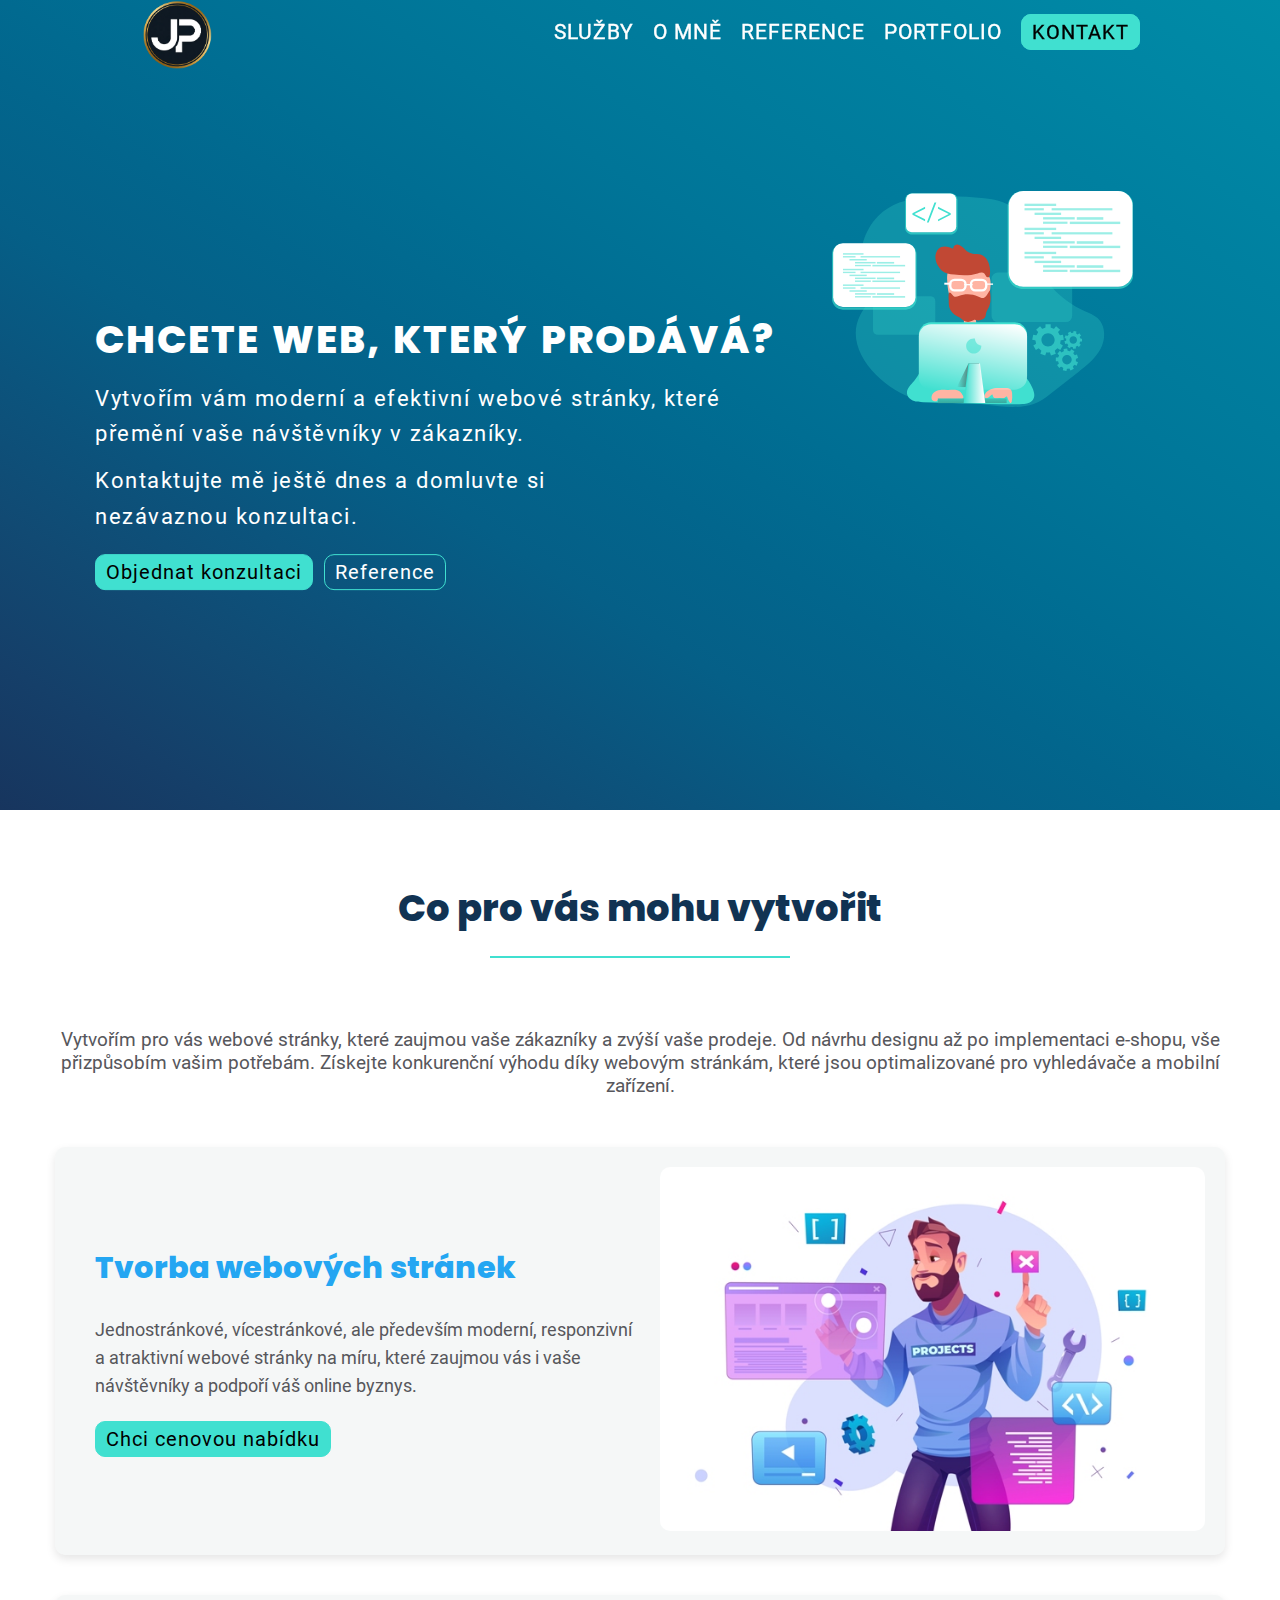
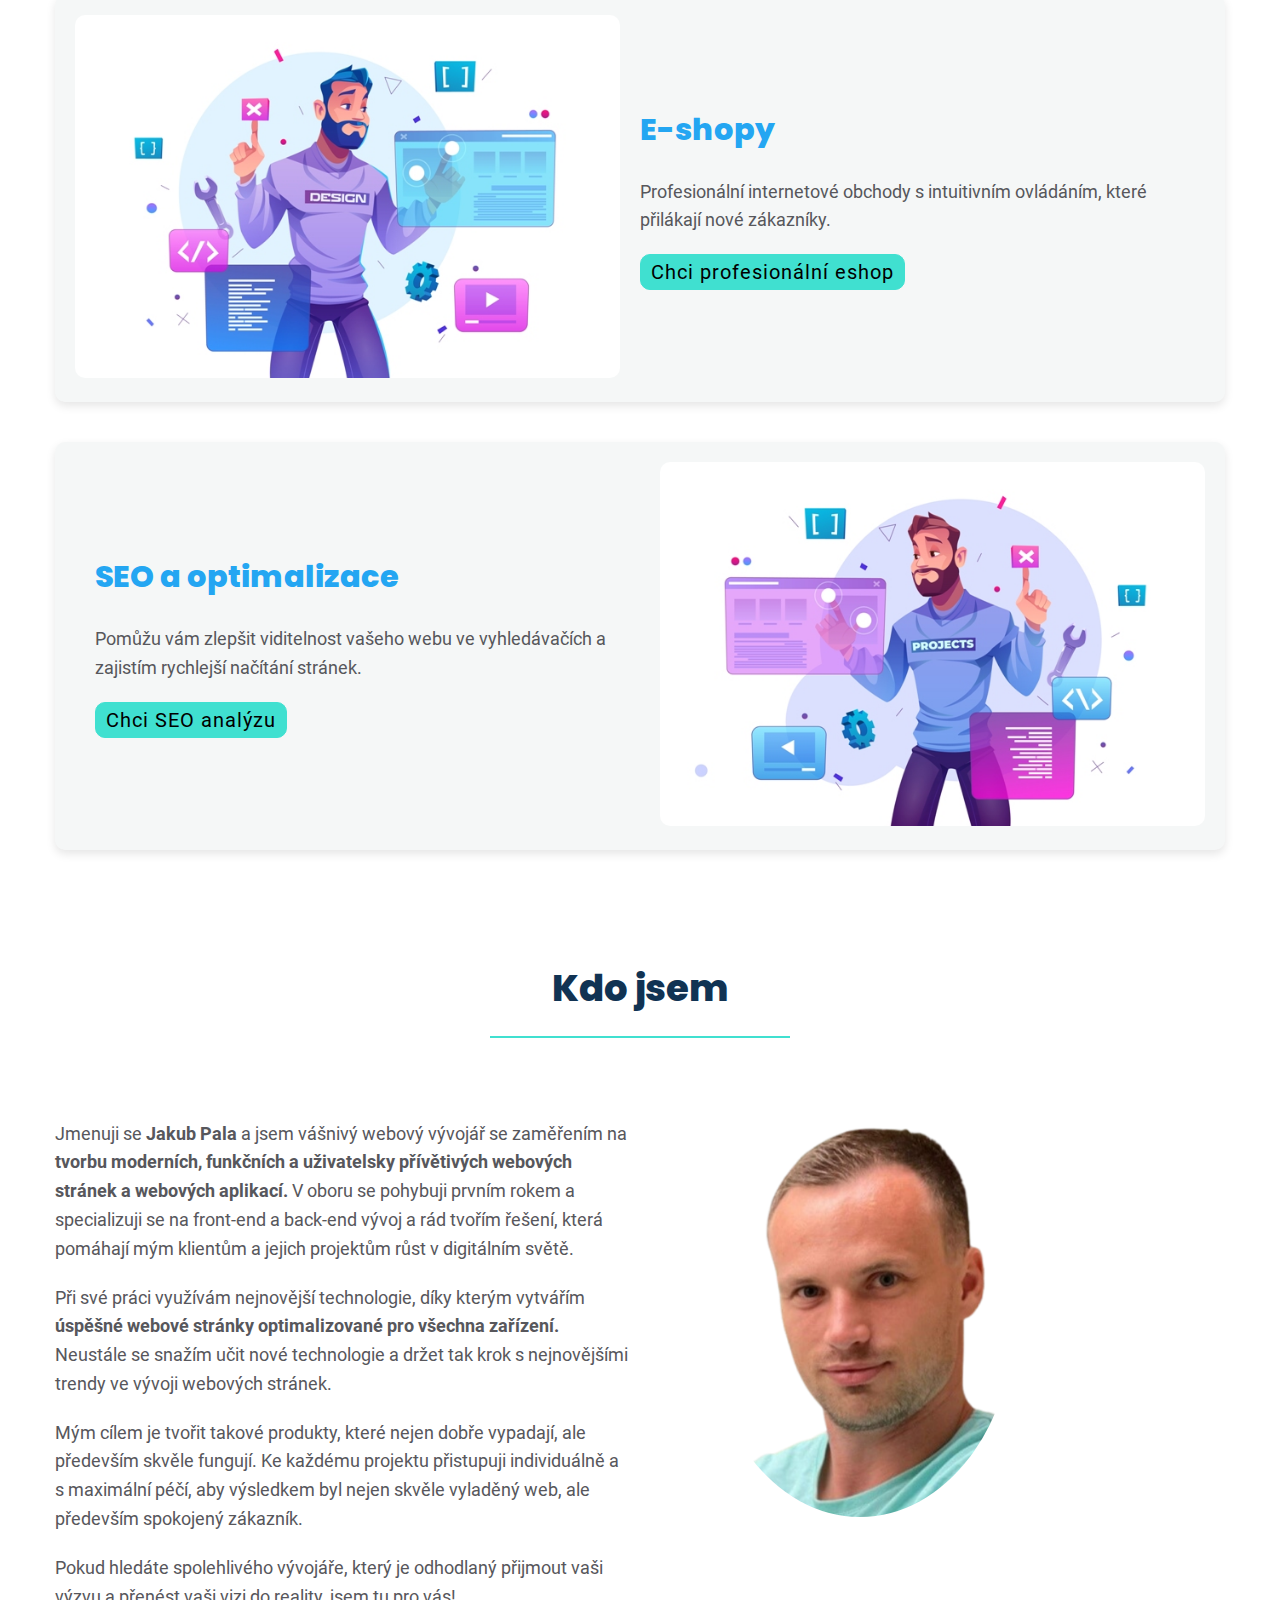
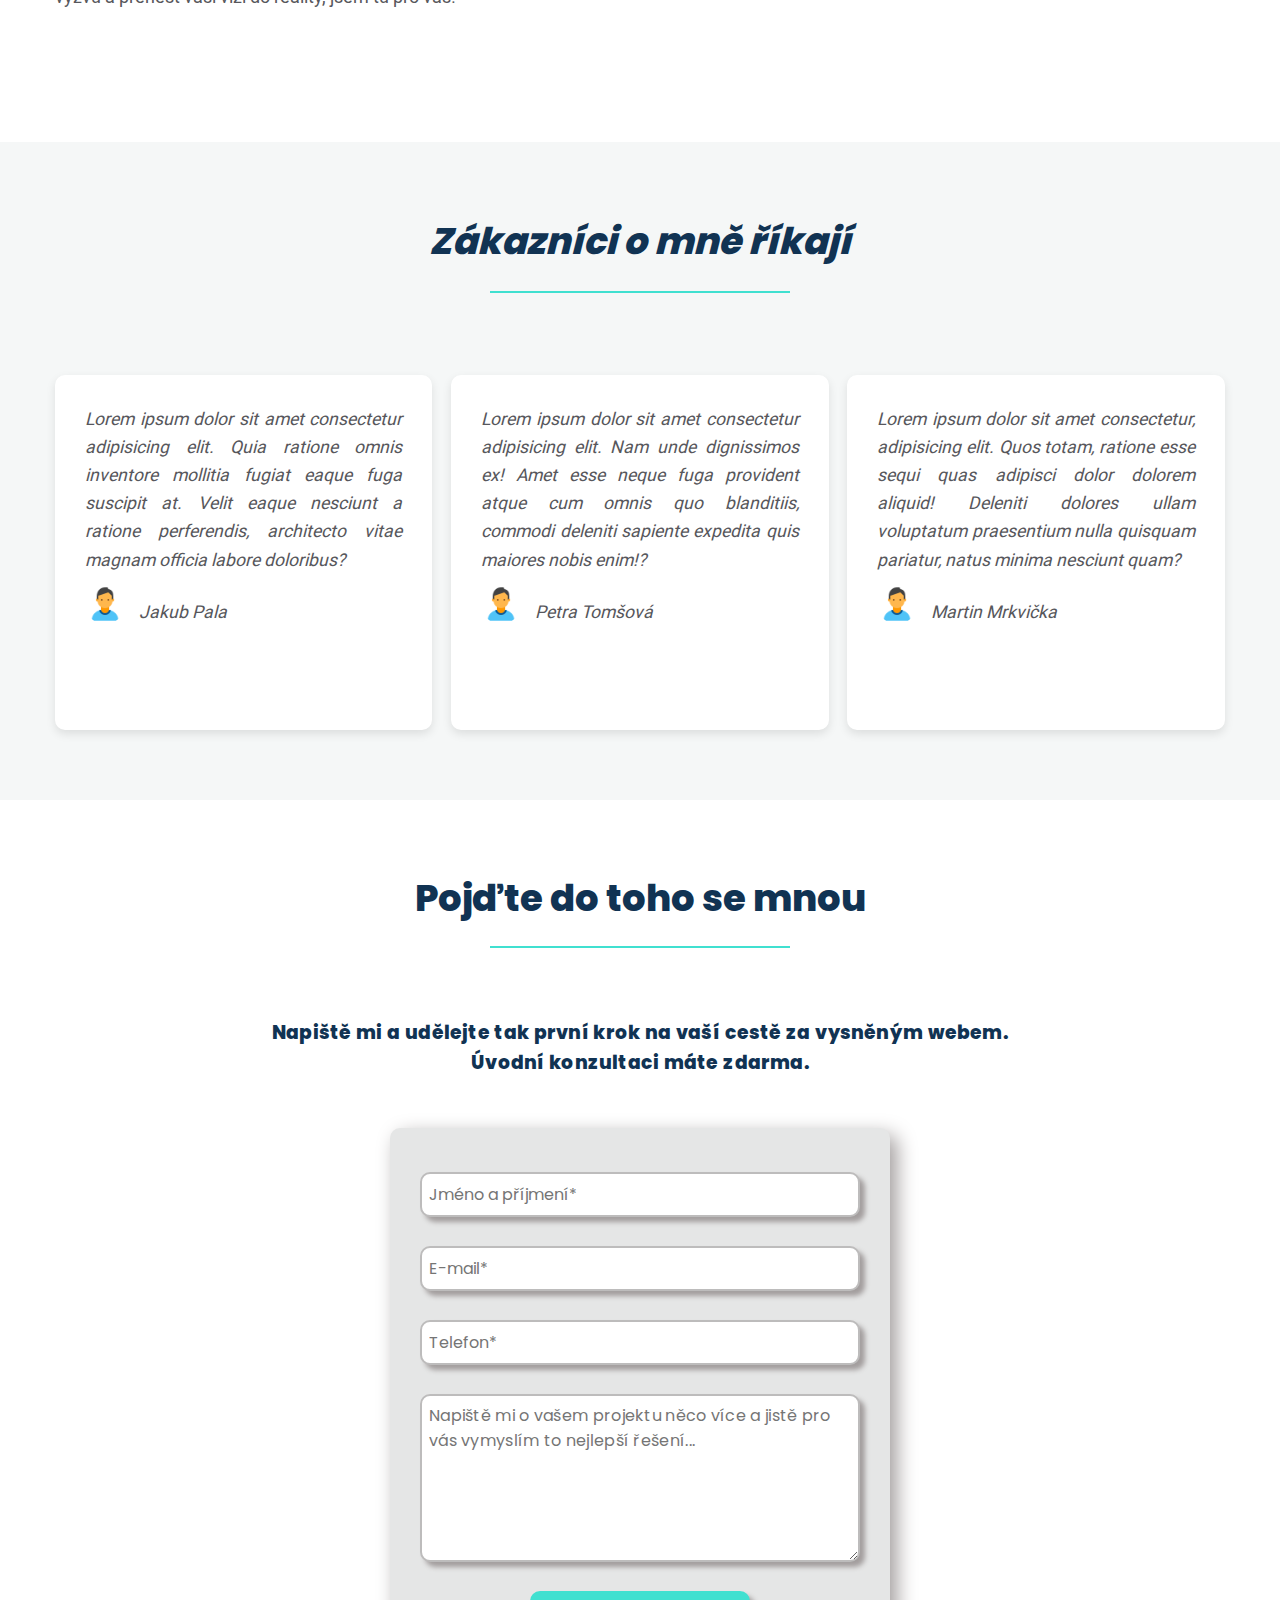
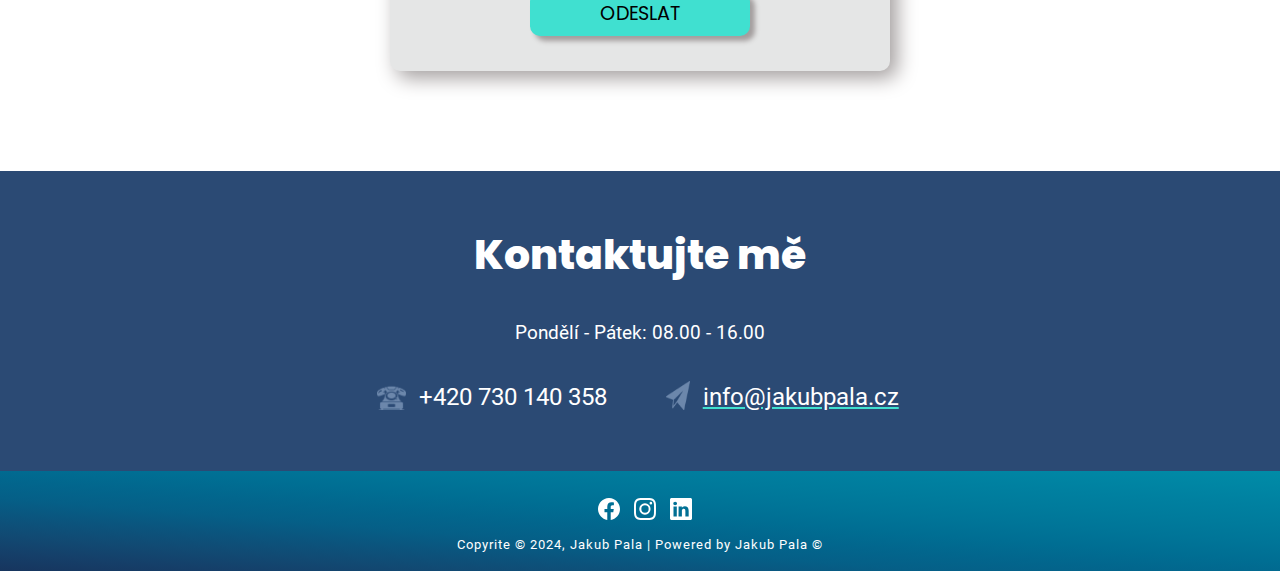
==== commit d6848997: "změna formuláře a barev fontů" ====
--- a/index.html
+++ b/index.html
@@ -55,7 +55,7 @@
             <h1>Chcete web, který prodává?</h1>
             <p>Vytvořím vám moderní a efektivní webové stránky, které<br>přemění vaše návštěvníky v zákazníky.</p> 
             <p>Kontaktujte mě ještě dnes a domluvte si<br> nezávaznou konzultaci.</p>
-            <a href="#" class="btn btn-full jq--scroll-button-order-services">Chci konzultaci</a>
+            <a href="#" class="btn btn-full jq--scroll-button-order-services">Objednat konzultaci</a>
             <a href="#" class="btn btn-emty jq--scroll-button-references">Reference</a>
         </div>
         </div>
@@ -72,7 +72,9 @@
             <div class="empty-space"></div>
             <div class="about-main">
                 <h2>Co pro vás mohu vytvořit</h2>
-                <p class="section-description">Vytvořím pro vás webové stránky, které zaujmou vaše zákazníky a zvýší vaše prodeje. Od návrhu designu až po implementaci e-shopu, vše přizpůsobím vašim potřebám. Získejte konkurenční výhodu díky webovým stránkám, které jsou optimalizované pro vyhledávače a mobilní zařízení.</p>
+                <div class="section-description">
+                    <p>Vytvořím pro vás webové stránky, které zaujmou vaše zákazníky a zvýší vaše prodeje. Od návrhu designu až po implementaci e-shopu, vše přizpůsobím vašim potřebám. Získejte konkurenční výhodu díky webovým stránkám, které jsou optimalizované pro vyhledávače a mobilní zařízení.</p>
+                </div>
             </div>
 
             <!-- Blok 1 -->
@@ -80,7 +82,7 @@
                 <div class="service-text">
                     <h2>Tvorba webových stránek</h2>
                     <p>Jednostránkové, vícestránkové, ale především moderní, responzivní a atraktivní webové stránky na míru, které zaujmou vás i vaše návštěvníky a podpoří váš online byznys.</p>
-                    <a href="#" class="btn btn-full jq--scroll-button-order-services">Chci webovky</a>
+                    <a href="#" class="btn btn-full jq--scroll-button-order-services">Chci cenovou nabídku</a>
                 </div>
                 <div class="service-image">
                     <img src="Obrazky/E-commerce.jpg" alt="Tvorba webových stránek">
@@ -92,7 +94,7 @@
                 <div class="service-text">
                     <h2>E-shopy</h2>
                     <p>Profesionální internetové obchody s intuitivním ovládáním, které přilákají nové zákazníky.</p>
-                    <a href="#" class="btn btn-full jq--scroll-button-order-services">Chci eshop</a>
+                    <a href="#" class="btn btn-full jq--scroll-button-order-services">Chci profesionální eshop</a>
                 </div>
                 <div class="service-image">
                     <img src="Obrazky/web-design.jpg" alt="E-shopy">
@@ -104,7 +106,7 @@
                 <div class="service-text">
                     <h2>SEO a optimalizace</h2>
                     <p>Pomůžu vám zlepšit viditelnost vašeho webu ve vyhledávačích a zajistím rychlejší načítání stránek.</p>
-                    <a href="#" class="btn btn-full jq--scroll-button-order-services">Chci být vidět!</a>
+                    <a href="#" class="btn btn-full jq--scroll-button-order-services">Chci SEO analýzu</a>
                 </div>
                 <div class="service-image">
                     <img src="Obrazky/E-commerce.jpg" alt="SEO a optimalizace">
@@ -120,10 +122,10 @@
                 </div>
                 <div class="text-o-mne" class="clearfix">
                 <div class="col span-1-of-2">           
-                <p>Jmenuji se <strong>Jakub Pala</strong> a jsem vášnivý webový vývojář se zaměřením na <strong>tvorbu moderních, funkčních a uživatelsky přívětivých webových stránek.</strong> V oboru se pohybuji prvním rokem a specializuji se na front-end a back-end vývoj a rád tvořím řešení, která pomáhají mým klientům a jejich projektům růst v digitálním světě.</p>
-                <p>Při své práci využívám nejnovější technologie jako jsou <strong>HTML5, CSS3, Javascript, Typescript, JQuery</strong> nebo třeba <strong>Node.js</strong>, díky kterým vytvářím <strong>interaktivní a responzivní webové stránky.</strong> Mezi mé zkušenosti dále patří <strong>React, Bootstrap, Git a GitHub.</strong> Neustále se snažím učit nové technologie a držet tak krok s nejnovějšími trendy ve vývoji webových stránek.</p>
-                <p>Mým cílem je tvořit webové stránky, které nejen dobře vypadají, ale také skvěle fungují. Ke každému projektu přistupuji individuálně a s maximální péčí, aby výsledkem byl nejen skvělý web, ale především spokojený zákazník.</p>
-                <p>Pokud hledáte spolehlivého vývojáře, který vám pomůže přenést vaši vizi do reality, jsem tu pro vás!</p>
+                <p>Jmenuji se <strong>Jakub Pala</strong> a jsem vášnivý webový vývojář se zaměřením na <strong>tvorbu moderních, funkčních a uživatelsky přívětivých webových stránek a webových aplikací.</strong> V oboru se pohybuji prvním rokem a specializuji se na front-end a back-end vývoj a rád tvořím řešení, která pomáhají mým klientům a jejich projektům růst v digitálním světě.</p>
+                <p>Při své práci využívám nejnovější technologie, díky kterým vytvářím <strong>úspěšné webové stránky optimalizované pro všechna zařízení.</strong> Neustále se snažím učit nové technologie a držet tak krok s nejnovějšími trendy ve vývoji webových stránek.</p>
+                <p>Mým cílem je tvořit takové produkty, které nejen dobře vypadají, ale především skvěle fungují. Ke každému projektu přistupuji individuálně a s maximální péčí, aby výsledkem byl nejen skvěle vyladěný web, ale především spokojený zákazník.</p>
+                <p>Pokud hledáte spolehlivého vývojáře, který je odhodlaný přijmout vaši výzvu a přenést vaši vizi do reality, jsem tu pro vás!</p>
                     <div class="col span-1-of-2">                        
                     <img src="Obrazky/Jakub_Pala-removebg-preview.png" alt="Jakub Pala">
                 
@@ -186,9 +188,12 @@
             <div class="about-main">
                 <h2>Pojďte do toho se mnou</h2>
             </div>
+
+            <div class="contact-first-step">
+                <h3>Napiště mi a udělejte tak první krok na vaší cestě za vysněným webem.<br> Úvodní konzultaci máte zdarma.</h3>
+            </div>
   
             <form action="mailer.php" method="post" class="contact-form row">
-                <p>Zanechte mi zprávu a domluvíme si spolu schůzku. Úvodní konzultace je zcela zdarma.</p>
                 <input type="Jméno a Příjmení" name="name" placeholder="Jméno a příjmení*"><br>
                 <input type="E-mail" name="email" placeholder="E-mail*"><br>
                 <input type="Telefon" name="phone" placeholder="Telefon*"><br>
@@ -209,12 +214,12 @@
             <div class="quick-contacts">
                 <div class="phone-icon">
                     <img src="Obrazky/phone_icon.png" alt="ikona telefonu">
-                    <a>+420 730 140 358</a>
+                    <a href="tel:+420730140358">+420 730 140 358</a>
                 </div>
 
                 <div class="email-icon">
                     <img src="Obrazky/send_icon.png" alt="ikona email">
-                    <a href="mailto:info@responzio.cz">info@jakubpala.cz</a>
+                    <a href="mailto:info@jakubpala.cz">info@jakubpala.cz</a>
                 </div>
             </div>
         </div>
--- a/styly.css
+++ b/styly.css
@@ -50,12 +50,15 @@
 
 body {
     font-family: Roboto;
+    color:#57575c;
+    
              
 }
 
 h1,h2,h3,h4,h5,h6 {
     font-family: Poppins;
     font-weight: bold;
+    color:#113353;
 }
 
 
@@ -165,7 +168,7 @@
     float: right;
     margin-right: 11.5%;
     margin-top: 10%;
-    animation: yourAnimation 6s ease-in-out 0s infinite normal none;
+    /* animation: yourAnimation 6s ease-in-out 0s infinite normal none; */
 }
 
 .btn {
@@ -272,7 +275,7 @@
     font-size: 1.2rem;
     text-align: center;
     margin-bottom: 50px;
-    color: #040404;
+    
 }
 
 /* Blok služeb */
@@ -285,13 +288,13 @@
     padding: 20px;
     border-radius: 10px;
     box-shadow: 0 4px 10px rgba(0, 0, 0, 0.1);
-    transition: transform 0.3s ease, box-shadow 0.3s ease;
-}
-
-.service-block:hover {
+    /* transition: transform 0.3s ease, box-shadow 0.3s ease; */
+}
+
+/* .service-block:hover {
     transform: translateY(-10px);
     box-shadow: 0 8px 20px rgba(0, 0, 0, 0.2);
-}
+} */
 
 .service-block.reverse {
     flex-direction: row-reverse;
@@ -310,7 +313,6 @@
 
 .service-text p {
     font-size: 1.1rem;
-    color: #040404;
     line-height: 1.6;
 }
 
@@ -341,6 +343,7 @@
 .text-o-mne p {
     font-size: 18px;
     text-align: left;
+    /* color:#57575c; */
     margin-bottom: 20px;
     float: left;
     line-height: 1.6;
@@ -400,6 +403,14 @@
 } */
 
 /*****Contact form*****/
+
+.contact-first-step {
+    text-align: center;
+    font-family: 'Poppins';
+    line-height: 1.6;
+    letter-spacing: 0.2px;
+    word-spacing: 0.5px;
+}
 
 .contact-form {
     background-color: #E5E6E6;
@@ -523,7 +534,8 @@
 
 .footer-contact h2{
     font-size: 41px;
-    margin-bottom: 36px ;
+    margin-bottom: 36px;
+    color: #fff;
 }
 
 .opening-hours {
@@ -549,6 +561,7 @@
 .phone-icon a{
     color: #fff;
     margin-top: 9px;
+    text-decoration: none;
 }
 
 .phone-icon img{
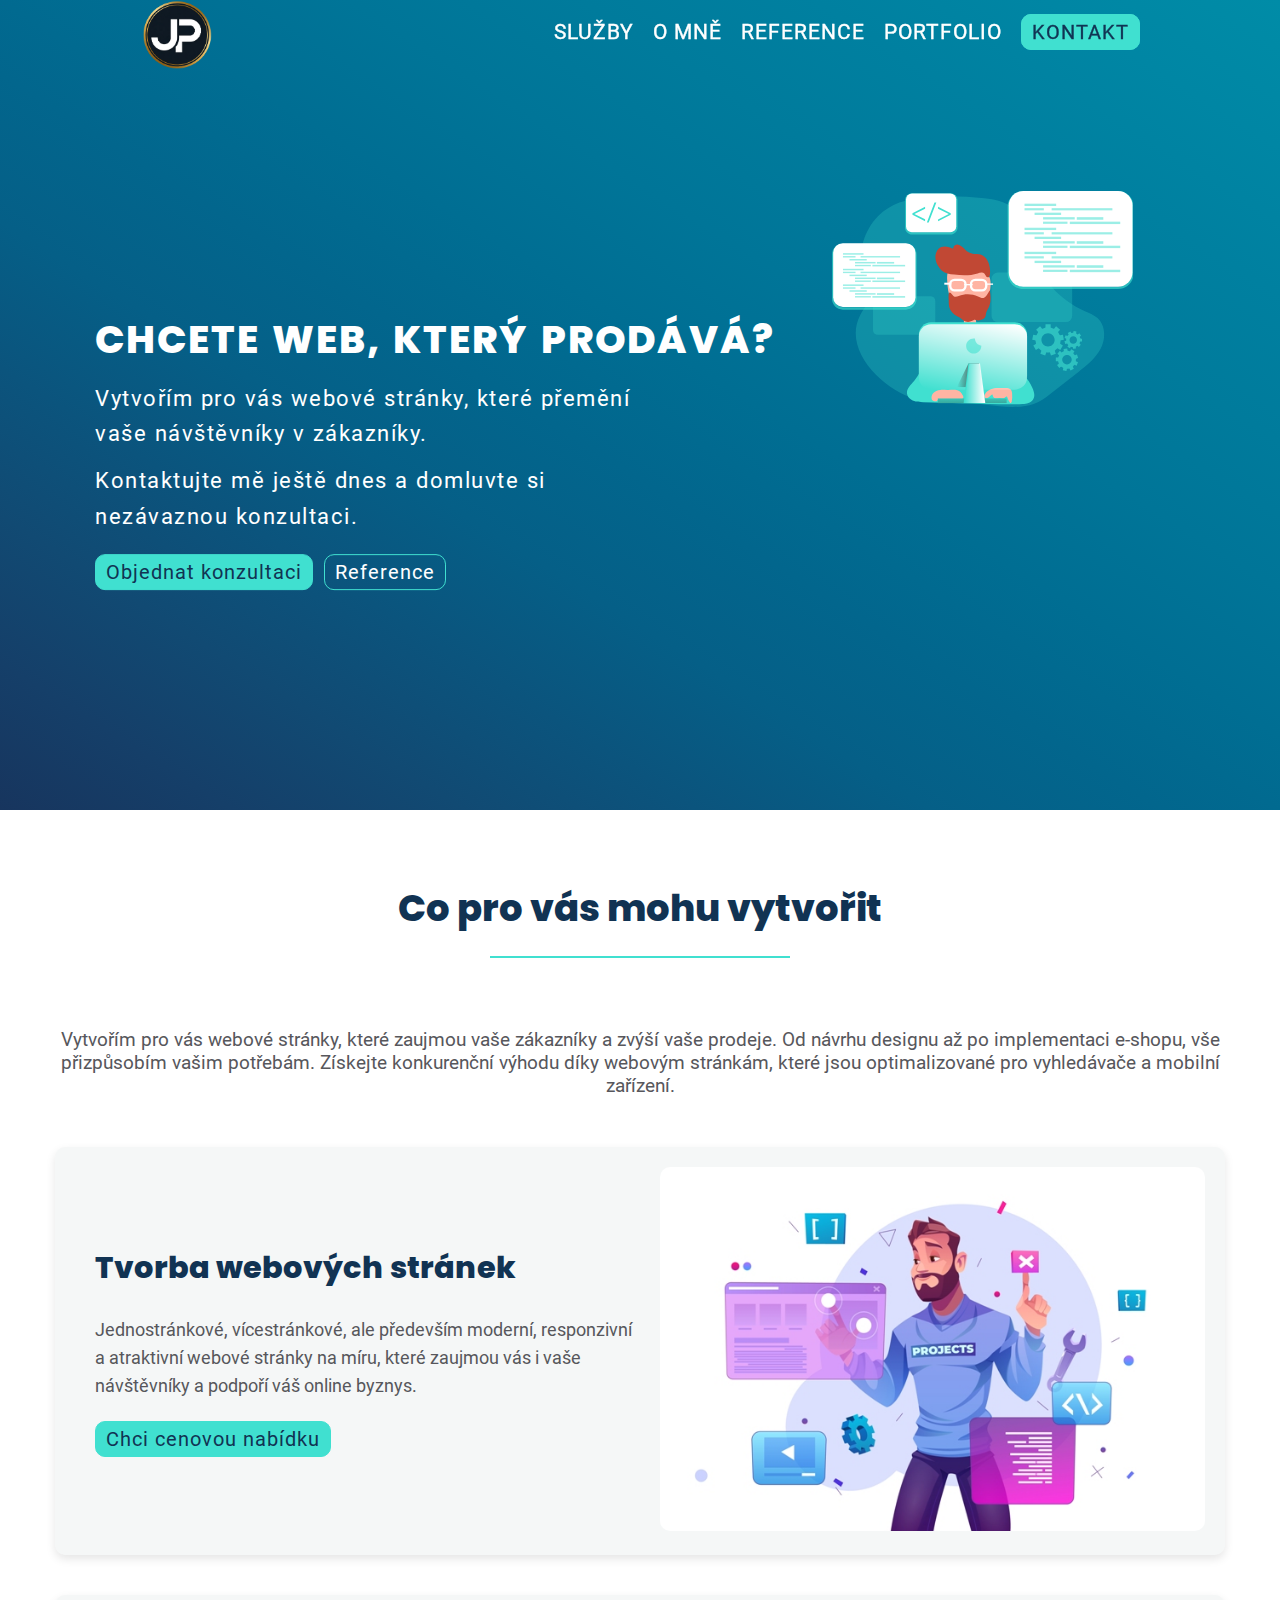
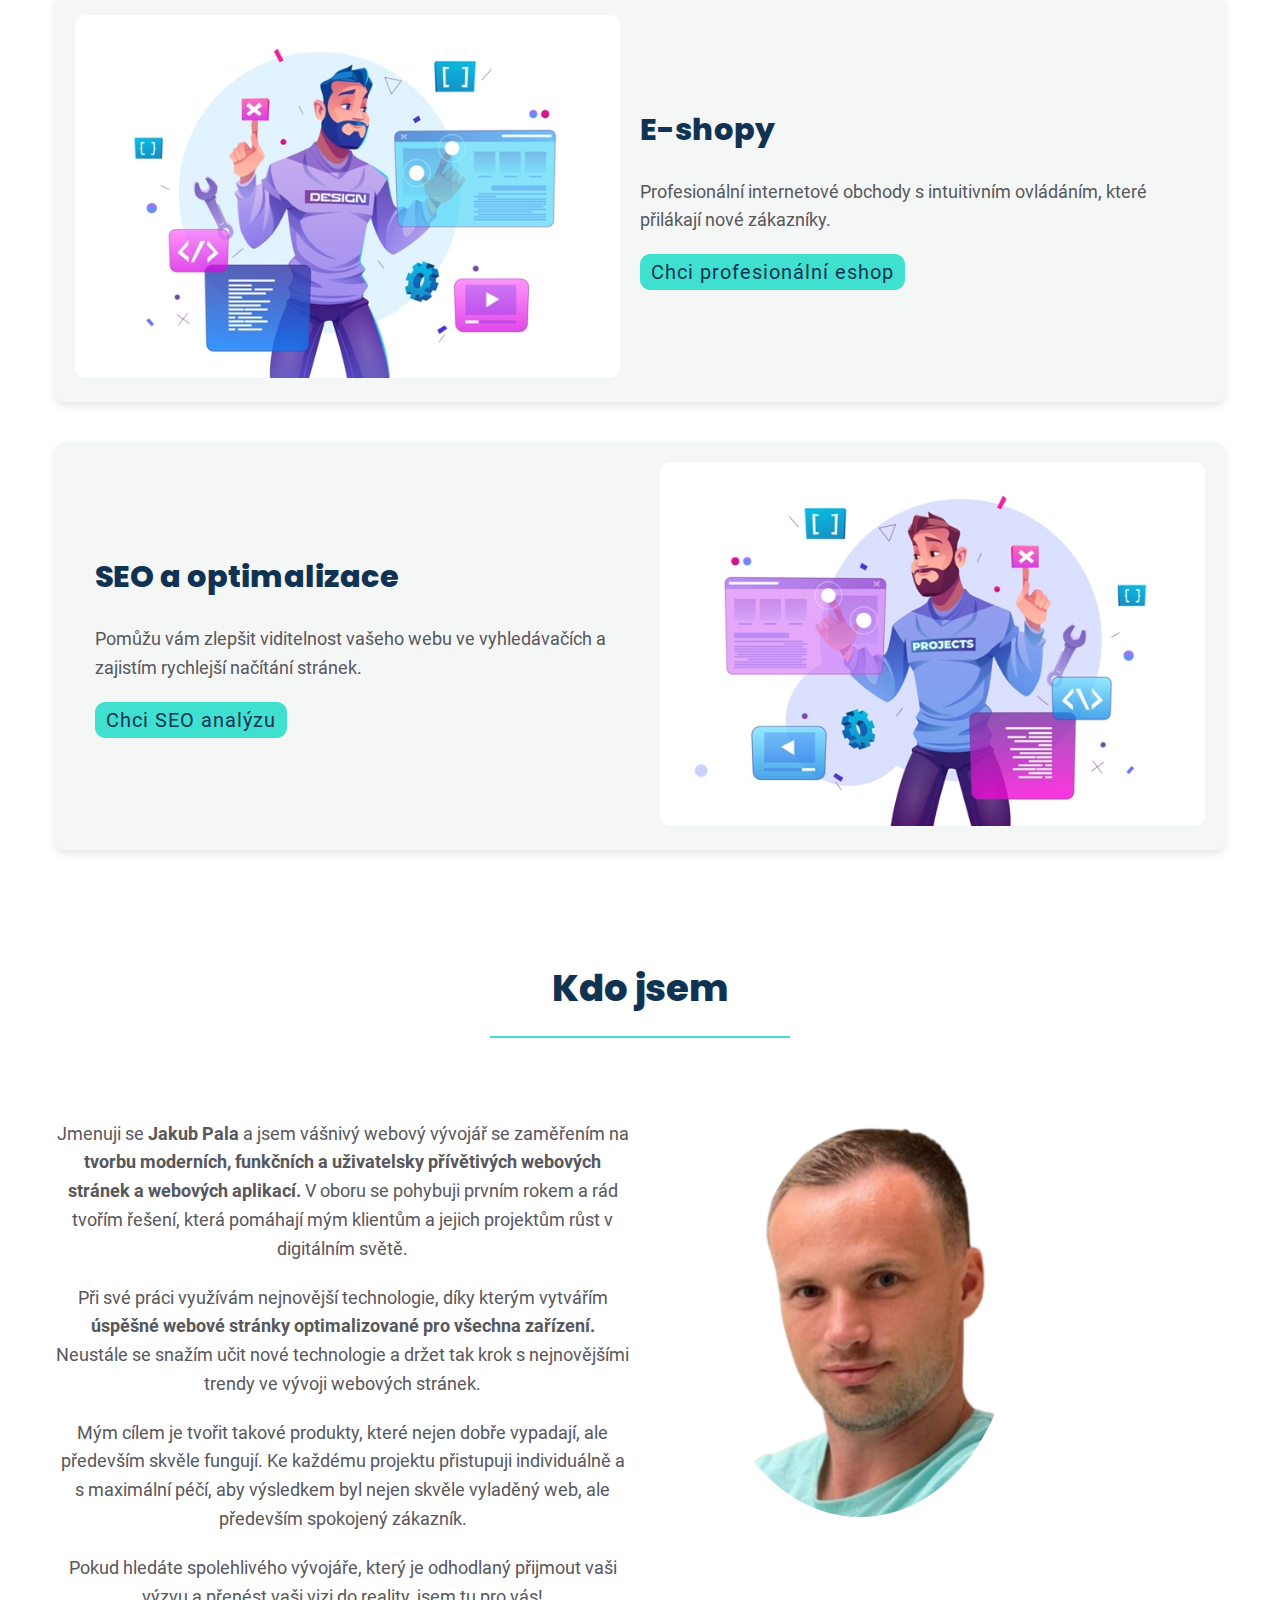
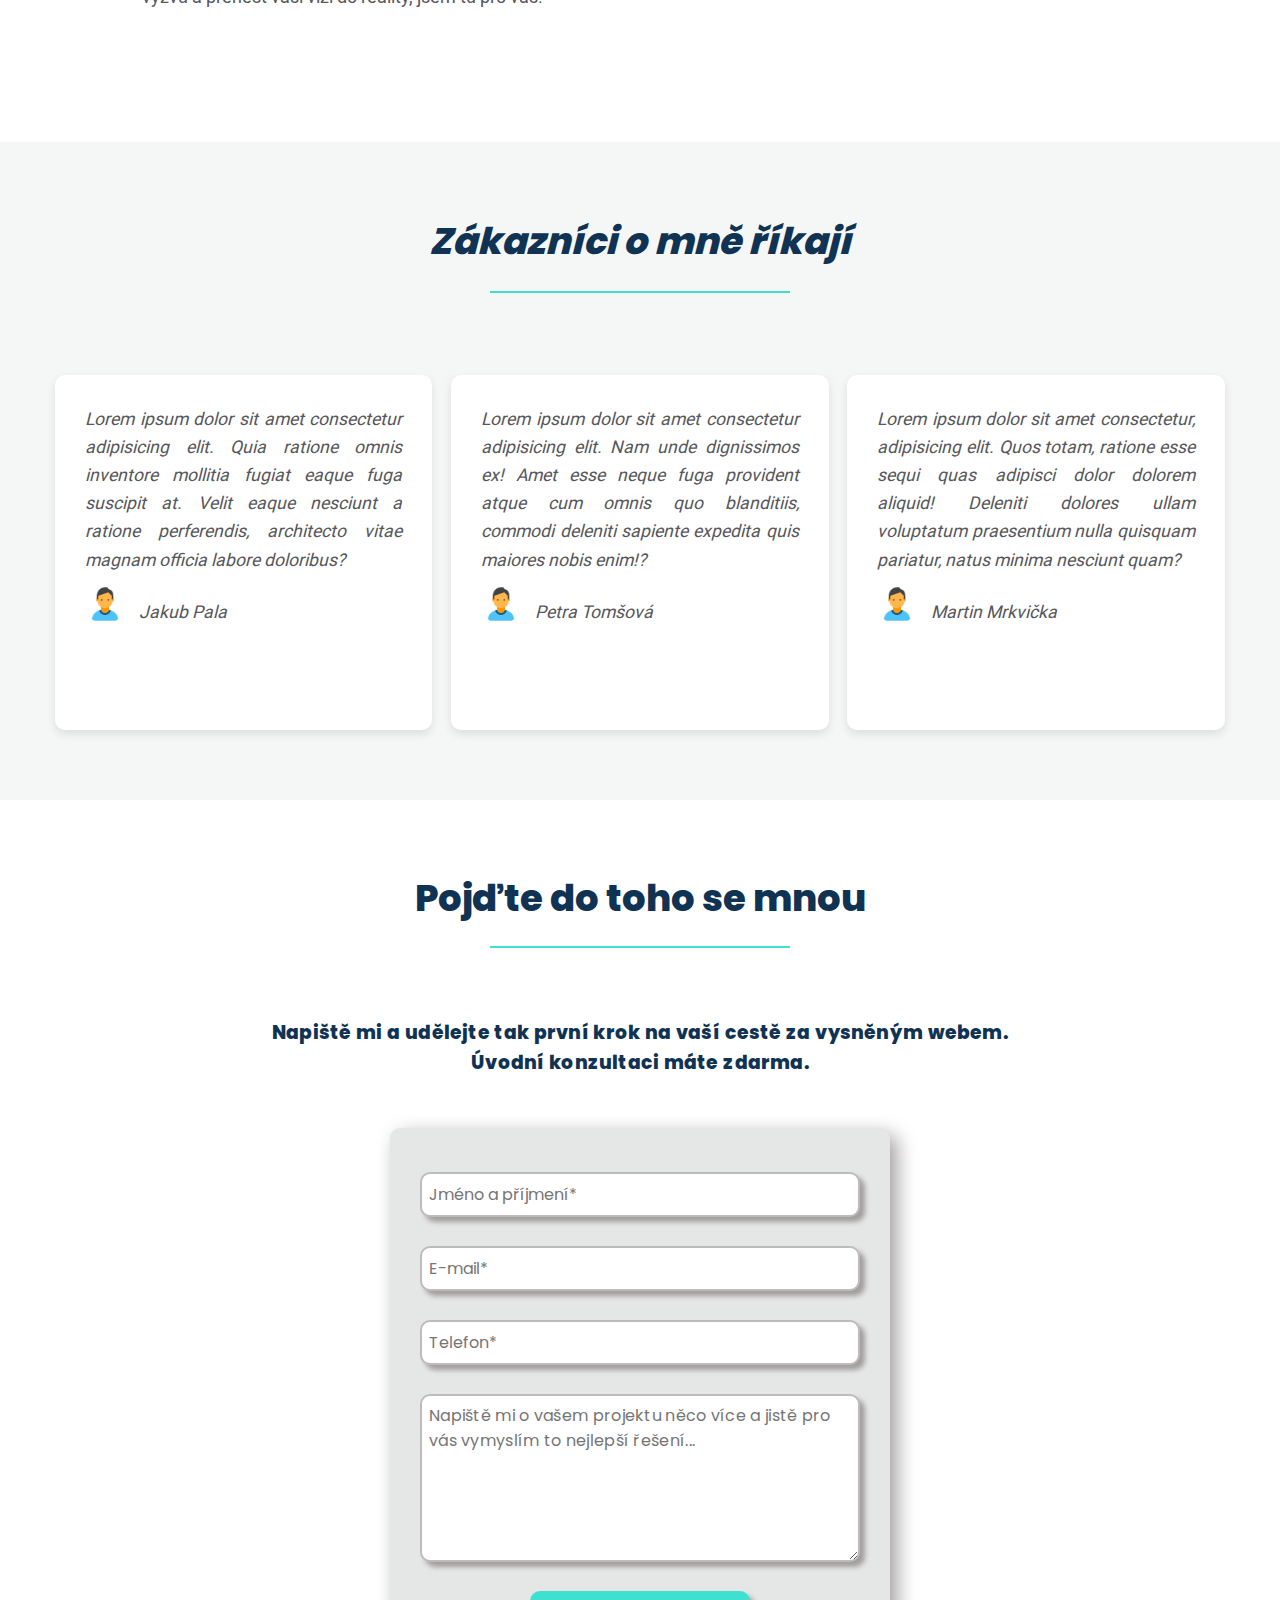
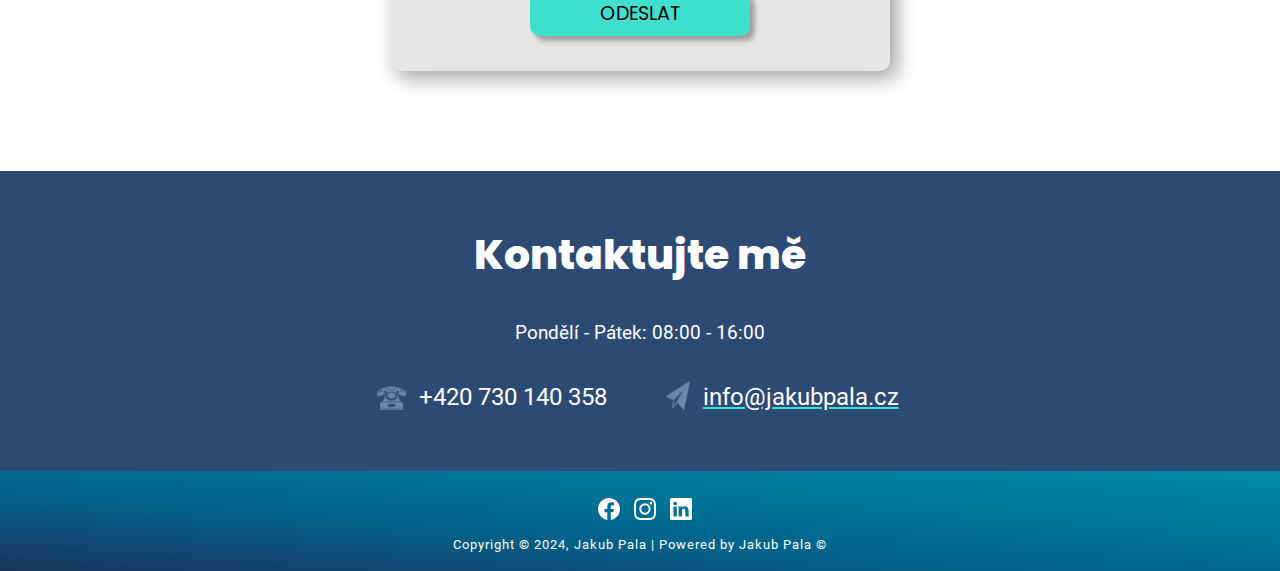
==== commit 7de57d6a: "změna barvy nadpisů a borderu u inputů ve formuláři" ====
--- a/index.html
+++ b/index.html
@@ -53,7 +53,7 @@
        
         <div class="header-text">
             <h1>Chcete web, který prodává?</h1>
-            <p>Vytvořím vám moderní a efektivní webové stránky, které<br>přemění vaše návštěvníky v zákazníky.</p> 
+            <p>Vytvořím pro vás webové stránky, které přemění<br> vaše návštěvníky v zákazníky.</p> 
             <p>Kontaktujte mě ještě dnes a domluvte si<br> nezávaznou konzultaci.</p>
             <a href="#" class="btn btn-full jq--scroll-button-order-services">Objednat konzultaci</a>
             <a href="#" class="btn btn-emty jq--scroll-button-references">Reference</a>
@@ -122,7 +122,7 @@
                 </div>
                 <div class="text-o-mne" class="clearfix">
                 <div class="col span-1-of-2">           
-                <p>Jmenuji se <strong>Jakub Pala</strong> a jsem vášnivý webový vývojář se zaměřením na <strong>tvorbu moderních, funkčních a uživatelsky přívětivých webových stránek a webových aplikací.</strong> V oboru se pohybuji prvním rokem a specializuji se na front-end a back-end vývoj a rád tvořím řešení, která pomáhají mým klientům a jejich projektům růst v digitálním světě.</p>
+                <p>Jmenuji se <strong>Jakub Pala</strong> a jsem vášnivý webový vývojář se zaměřením na <strong>tvorbu moderních, funkčních a uživatelsky přívětivých webových stránek a webových aplikací.</strong> V oboru se pohybuji prvním rokem a rád tvořím řešení, která pomáhají mým klientům a jejich projektům růst v digitálním světě.</p>
                 <p>Při své práci využívám nejnovější technologie, díky kterým vytvářím <strong>úspěšné webové stránky optimalizované pro všechna zařízení.</strong> Neustále se snažím učit nové technologie a držet tak krok s nejnovějšími trendy ve vývoji webových stránek.</p>
                 <p>Mým cílem je tvořit takové produkty, které nejen dobře vypadají, ale především skvěle fungují. Ke každému projektu přistupuji individuálně a s maximální péčí, aby výsledkem byl nejen skvěle vyladěný web, ale především spokojený zákazník.</p>
                 <p>Pokud hledáte spolehlivého vývojáře, který je odhodlaný přijmout vaši výzvu a přenést vaši vizi do reality, jsem tu pro vás!</p>
@@ -194,12 +194,12 @@
             </div>
   
             <form action="mailer.php" method="post" class="contact-form row">
-                <input type="Jméno a Příjmení" name="name" placeholder="Jméno a příjmení*"><br>
-                <input type="E-mail" name="email" placeholder="E-mail*"><br>
-                <input type="Telefon" name="phone" placeholder="Telefon*"><br>
+                <input type="text" name="name" placeholder="Jméno a příjmení*"><br>
+                <input type="text" name="email" placeholder="E-mail*"><br>
+                <input type="text" name="phone" placeholder="Telefon*"><br>
                 <textarea name="message" id="" cols="30" rows="6" placeholder="Napiště mi o vašem projektu něco více a jistě pro vás vymyslím to nejlepší řešení..."></textarea><br>
                 <input type="submit" class="sendBtn" value="ODESLAT">
-                                
+                                                      
             </form>
         </section>
 
@@ -209,7 +209,7 @@
         <div class="row">
             <h2>Kontaktujte mě</h2>
             <div class="opening-hours">
-                <a> Pondělí - Pátek:  08.00 - 16.00</a>
+                <a> Pondělí - Pátek:  08:00 - 16:00</a>
             </div>
             <div class="quick-contacts">
                 <div class="phone-icon">
@@ -242,7 +242,7 @@
         
 
         <div class="footer-text">
-            Copyrite &copy; 2024, Jakub Pala | Powered by Jakub Pala &copy;
+            Copyright &copy; 2024, Jakub Pala | Powered by Jakub Pala &copy;
         </div>
     </div>
     
--- a/styly.css
+++ b/styly.css
@@ -173,7 +173,8 @@
 
 .btn {
     display: inline-block;
-    color: black;
+    color:#113353;
+    ;
     text-decoration: none;
     font-size: 20px;
     border: 1px solid #40E0D0;
@@ -209,7 +210,8 @@
     transition: background 0.5s;
     background: #40E0D0;
     border: 1px solid #40E0D0;
-    color: #000; 
+    color:#113353;
+    ; 
      
 }
 
@@ -218,7 +220,7 @@
     background: #40E0D0;
     text-decoration: none;
     font-size: 20px;
-    color: black;
+    color: #113353;
     border: 1px solid #40E0D0;
     border-radius: 10px;
     padding: 5px 10px;
@@ -307,7 +309,7 @@
 
 .service-text h2 {
     font-size: 1.9rem;
-    color: #24a6f2;
+    color: #113353;
     margin-bottom: 25px;
 }
 
@@ -342,8 +344,7 @@
 
 .text-o-mne p {
     font-size: 18px;
-    text-align: left;
-    /* color:#57575c; */
+    text-align: center;
     margin-bottom: 20px;
     float: left;
     line-height: 1.6;
@@ -445,7 +446,6 @@
     box-shadow: 5px 5px 5px #a39e9e;
 }
 
-
 .contact-form textarea {
     width: 100%;
     margin: 5px 0px;
@@ -456,6 +456,22 @@
     font-size: 1em;
     letter-spacing: 0.3px;
     box-shadow: 5px 5px 5px #a39e9e;
+}
+
+textarea:focus {
+    transition: 0.1s;
+    outline: none;
+    border: 2.4px solid #40E0D0;
+}
+
+input[type="text"] {
+    
+  transition: 0.1s;
+  outline: none;
+}
+
+input[type="text"]:focus {
+    border: 2.4px solid #40E0D0;
 }
 
 input[type="submit"]  {
--- a/queries.css
+++ b/queries.css
@@ -300,6 +300,7 @@
 
     .quick-contacts {
         display: block;
+        margin-left: 2rem;
     }
 
     .email-icon {
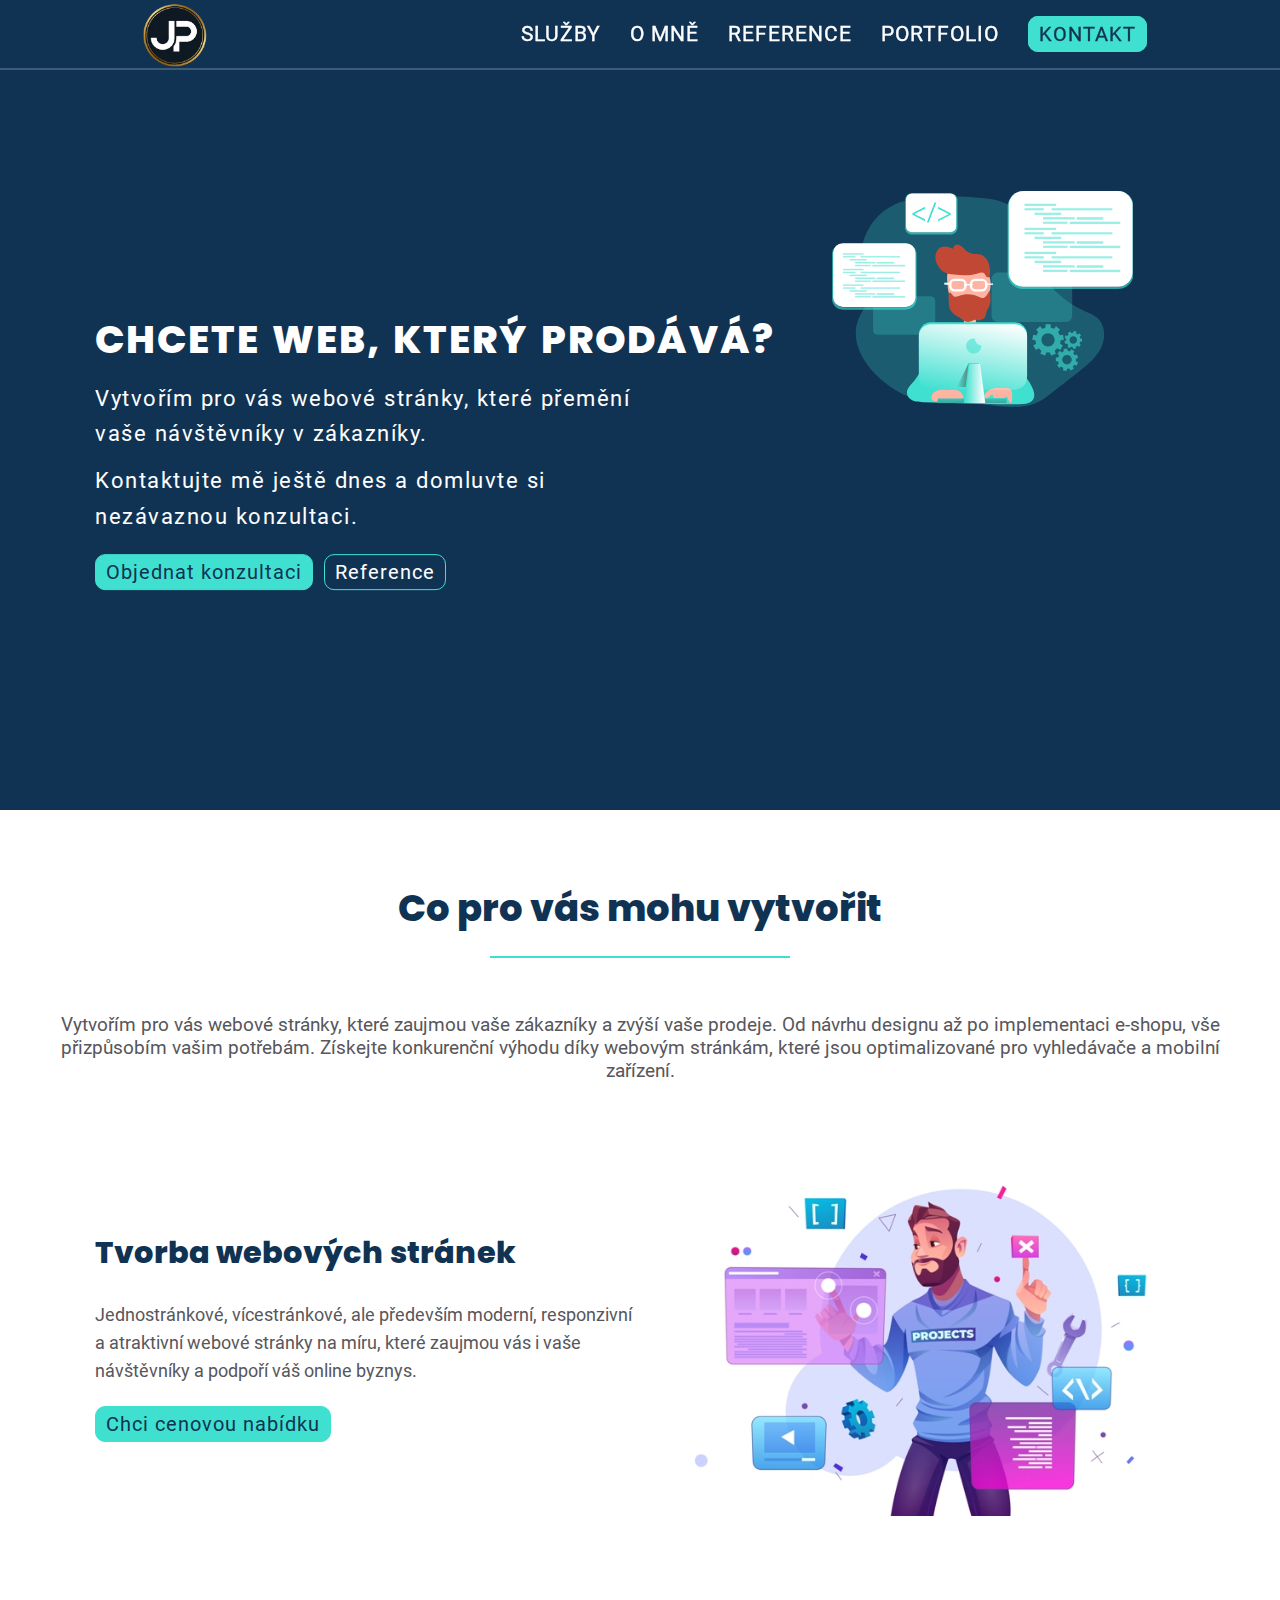
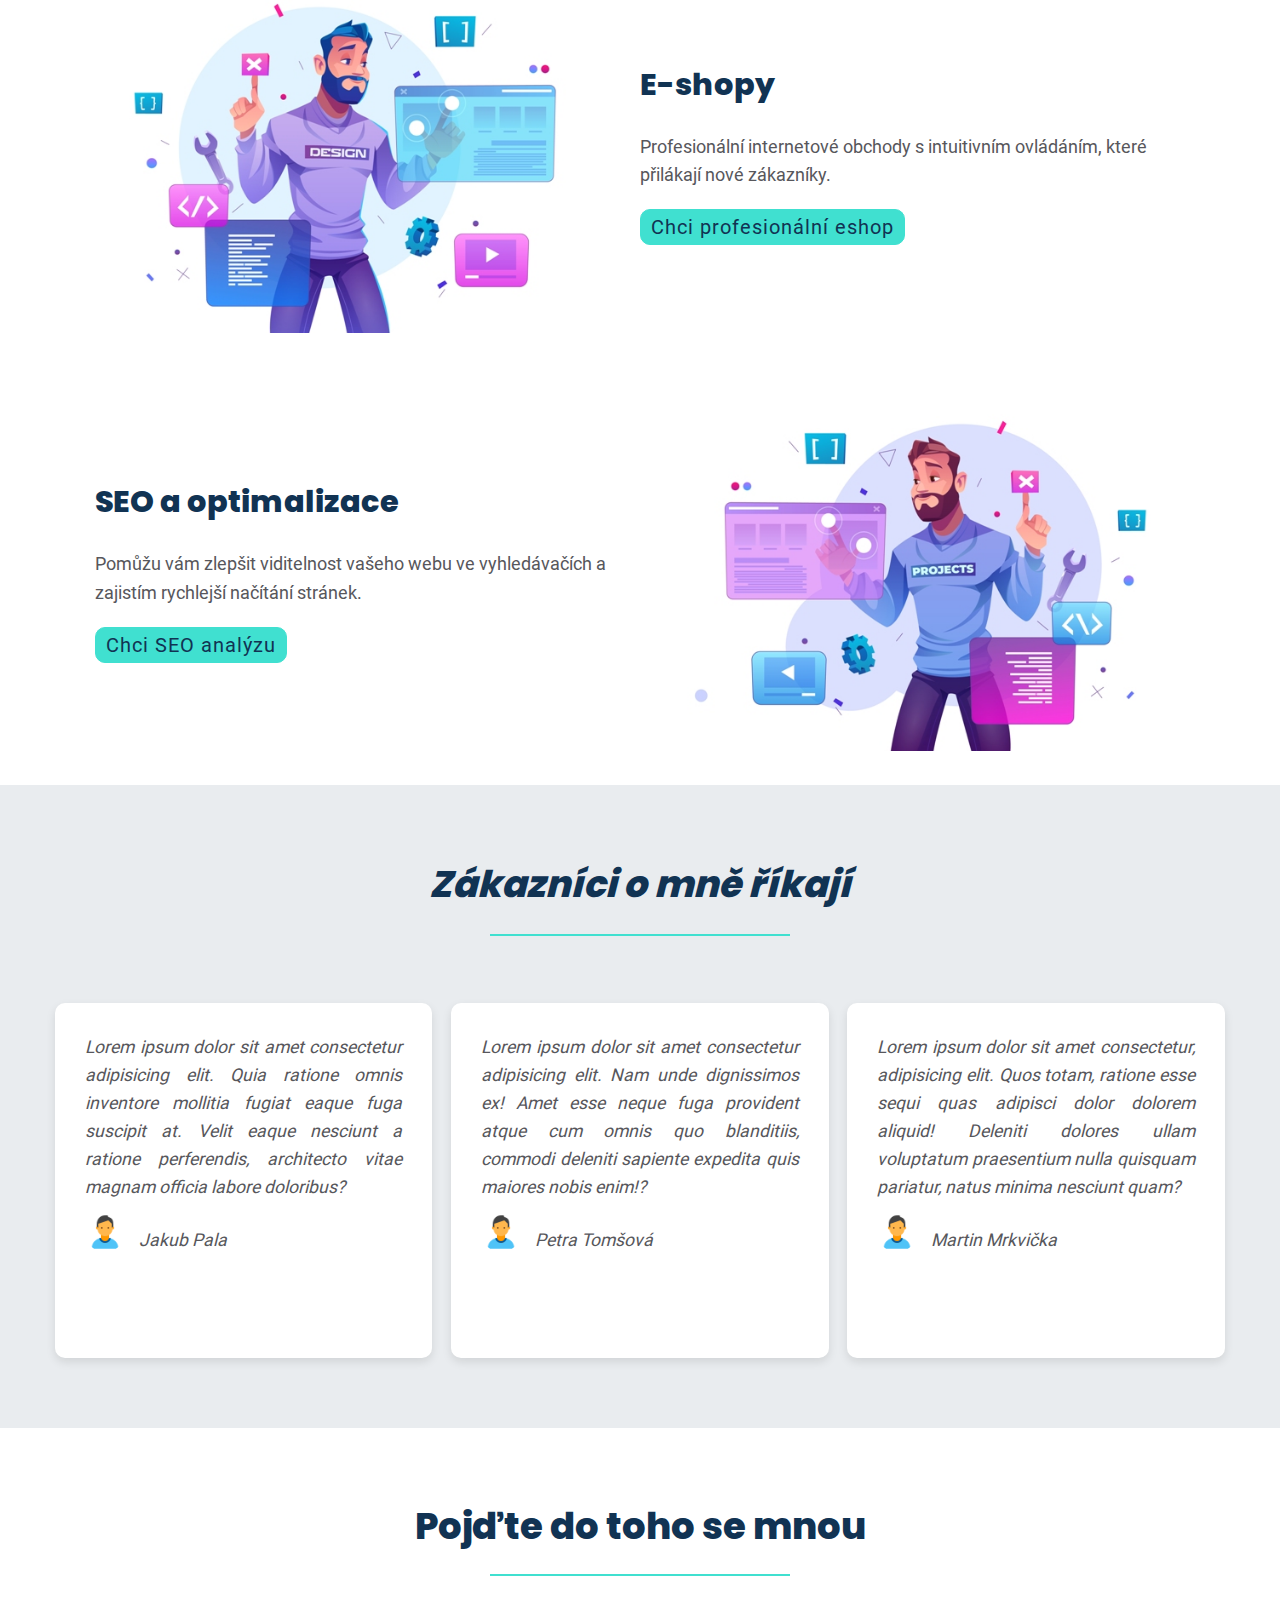
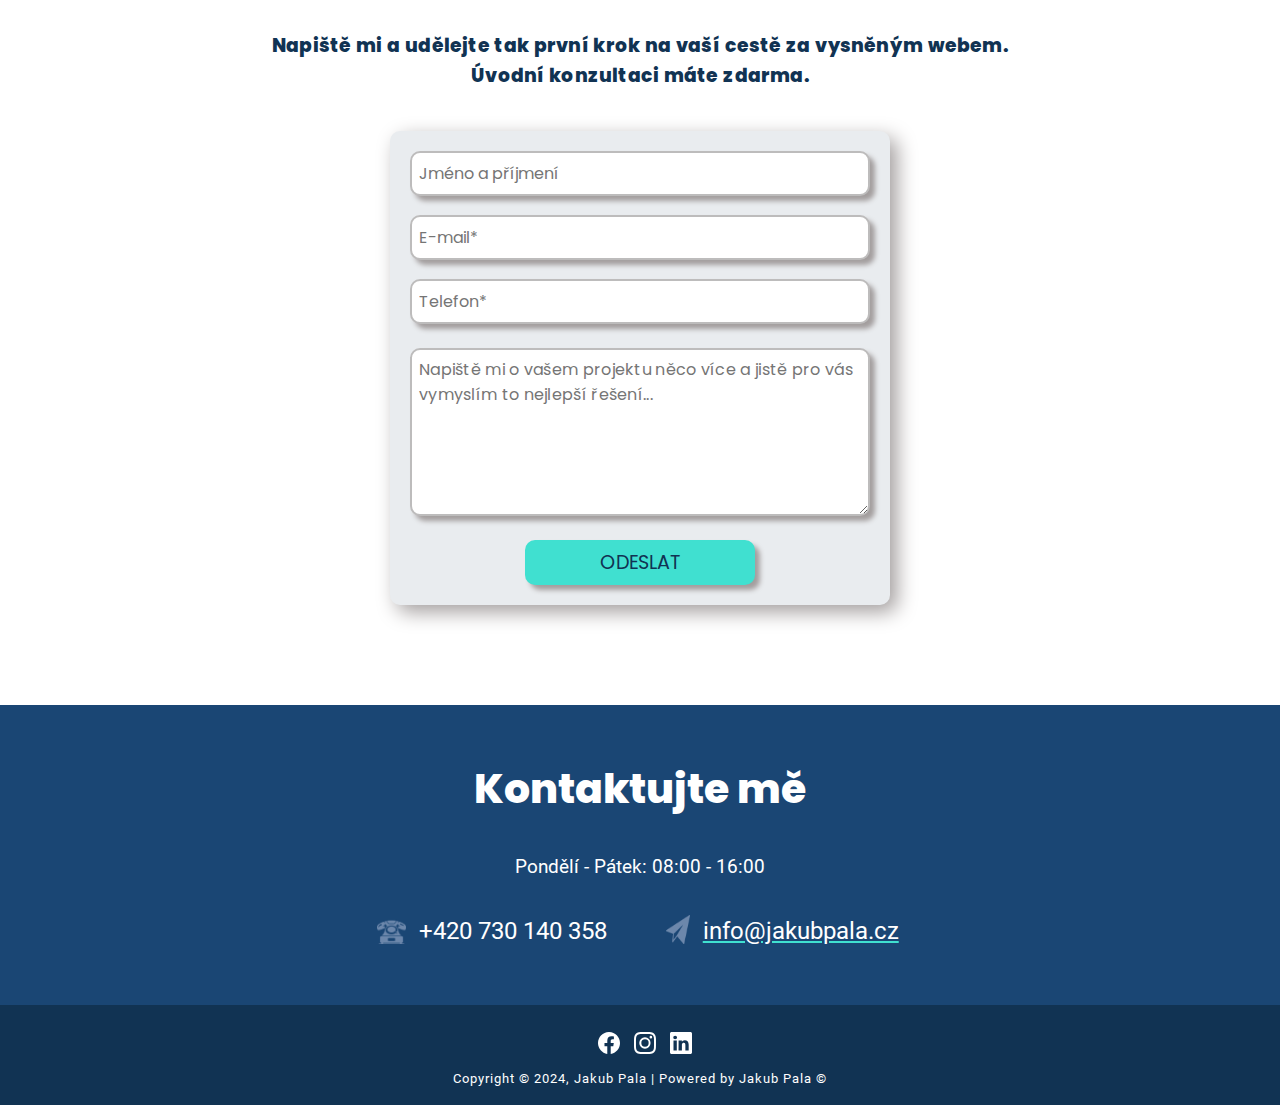
==== commit 6911d82a: "změna baryv headeru a footeru, border bottom u navbar" ====
--- a/index.html
+++ b/index.html
@@ -38,7 +38,7 @@
             <nav>
                 <ul>
                     <li><a href="#" class="jq--scroll-my-service">SLUŽBY</a></li>
-                    <li><a href="#" class="jq--scroll-about-me">O MNĚ</a></li>
+                    <li><a href="O mne.html" class="jq--scroll-about-me">O MNĚ</a></li>
                     <li><a href="#" class="jq--scroll-references">REFERENCE</a></li>
                     <li><a href="#" class="jq--scroll-my-projekts">PORTFOLIO</a></li>
                     <li><a href="#" class="jq--scroll-contact-form">KONTAKT</a></li>
@@ -61,10 +61,10 @@
         </div>
 
         <div class="header-image" class="clearfix">
-            <img src="Obrazky/header image.svg" alt="header image">
-        </div>
-
-                 
+            <img src="Obrazky//header image.svg" alt="header image">
+        </div>
+
+                         
     </header>
 
     <main>
@@ -115,7 +115,7 @@
           
         </section>
 
-        <section class="our-web row jq--about-me">
+        <!-- <section class="our-web row jq--about-me">
             <div class="empty-space"></div>
             <div class="about-main">
                 <h2>Kdo jsem</h2>
@@ -133,7 +133,7 @@
                 </div> 
                 </div>
             </div>
-        </section>
+        </section> -->
 
         <section class="reference jq--references">
             <div class="empty-space"></div>
@@ -194,7 +194,7 @@
             </div>
   
             <form action="mailer.php" method="post" class="contact-form row">
-                <input type="text" name="name" placeholder="Jméno a příjmení*"><br>
+                <input type="text" name="name" placeholder="Jméno a příjmení"><br>
                 <input type="text" name="email" placeholder="E-mail*"><br>
                 <input type="text" name="phone" placeholder="Telefon*"><br>
                 <textarea name="message" id="" cols="30" rows="6" placeholder="Napiště mi o vašem projektu něco více a jistě pro vás vymyslím to nejlepší řešení..."></textarea><br>
--- a/styly.css
+++ b/styly.css
@@ -76,7 +76,8 @@
 /*****header*****/
 
 header {
-    background-image: linear-gradient(to right top, #17355e, #153f69, #114a73, #0b547d, #055f87, #02668d, #006e93, #007598, #007b9c, #0080a0, #0086a4, #008ca7);
+    /* background-image: linear-gradient(to right top, #17355e, #153f69, #114a73, #0b547d, #055f87, #02668d, #006e93, #007598, #007b9c, #0080a0, #0086a4, #008ca7); */
+    background-color: #113353;
     background-size: cover;
     height: 90vh;
 }
@@ -86,29 +87,32 @@
     width: 100%;
     height: 70px;
     background-color: transparent; 
+    border-bottom: 2px solid hsla(0, 0%, 100%, .2);
     z-index: 100;
-    transition: all 1s ease-in-out;
+    /* transition: all 1s ease-in-out; */
 }
 
 .nav-background-scrolled{
-    background-image: linear-gradient(to right top, #17355e, #153f69, #114a73, #0b547d, #055f87, #02668d, #006e93, #007598, #007b9c, #0080a0, #0086a4, #008ca7);
+    /* background-image: linear-gradient(to right top, #17355e, #153f69, #114a73, #0b547d, #055f87, #02668d, #006e93, #007598, #007b9c, #0080a0, #0086a4, #008ca7); */
+    background-color: #113353;
+    border-bottom: none;
 }
 
 
 #logo img {
-    max-width: 4.3rem;
+    max-width: 4rem;
     max-height: 0 auto;
     position: fixed;
     left: 11.2vw;
     z-index: 100;
-    top: 0.1vh;
+    top: 0.42vh;
     cursor: pointer;
 }
 
 nav ul {
     float: right;
-    margin-left: 37.8%;
-    margin-top: 20px;
+    margin-left: 34.45%;
+    margin-top: 22px;
     position: fixed;
     z-index: 100;
     -webkit-text-stroke-width: thin;
@@ -117,7 +121,7 @@
 nav ul li {
     display: inline-block;
     color: #fff;
-    margin-left: 15px;
+    margin-left: 25px;
     letter-spacing: 1px;
 }
 
@@ -159,7 +163,7 @@
     line-height: 1.6;
 }
 
-.header-image {
+.header-image{
     position: relative;
     display: block;
     width: 25%;
@@ -211,8 +215,7 @@
     background: #40E0D0;
     border: 1px solid #40E0D0;
     color:#113353;
-    ; 
-     
+         
 }
 
 .jq--scroll-contact-form:link,
@@ -270,7 +273,7 @@
     max-width: 300px;
     border-bottom: 2px solid #40E0D0;
     margin: 20px auto;
-    margin-bottom: 70px;
+    margin-bottom: 55px;
 }
 
 .section-description {
@@ -285,11 +288,11 @@
     display: flex;
     align-items: center;
     justify-content: space-between;
-    margin-bottom: 40px;
-    background: #cfd7d733;
+    margin-bottom: 10px;
+    /* background: #cfd7d733; */
     padding: 20px;
-    border-radius: 10px;
-    box-shadow: 0 4px 10px rgba(0, 0, 0, 0.1);
+    /* border-radius: 10px;
+    box-shadow: 0 4px 10px rgba(0, 0, 0, 0.1); */
     /* transition: transform 0.3s ease, box-shadow 0.3s ease; */
 }
 
@@ -366,7 +369,7 @@
 }
 
 .reference {
-    background-color: #cfd7d733;
+    background-color: #E9ECEF;
     font-size: 1.1rem;
     font-style: italic;
     text-align: justify;
@@ -414,30 +417,21 @@
 }
 
 .contact-form {
-    background-color: #E5E6E6;
+    background-color:#E9ECEF;
     max-width: 500px;
-    margin-top: 50px;
-    text-align: center;
-    padding: 30px;
+    margin-top: 40px;
+    text-align: center;
+    padding: 20px;
     border-radius: 10px;
-    padding-top: 39px;
+    padding-top: 20px;
     display: flex;
     flex-direction: column;
     box-shadow: 7px 7px 20px #a39e9e;
-}
-
-.contact-form p {
-    margin-bottom: 25px;
-    font-family: 'Poppins';
-    line-height: 1.6;
-    letter-spacing: 0.2px;
-    word-spacing: 0.5px;
 }
 
 .contact-form input {
     width: 100%;
     height: 45px;
-    margin: 5px 0px;
     padding: 7px;
     border: 2px solid #bdbcbc;
     border-radius: 10px;
@@ -477,6 +471,7 @@
 input[type="submit"]  {
     background-color: #40E0D0;
     font-size: 1.2rem;
+    color:  #113353;
     width: 50%;
     cursor: pointer;
     border: none;
@@ -486,12 +481,14 @@
 input[type="submit"]:hover {
     background-color: rgb(45, 182, 168);
     transition: background-color 0.5s;
+    color: #fff
 }
 
 /*****Footer*****/
 
 .footer-page {
-    background-image: linear-gradient(to right top, #17355e, #153f69, #114a73, #0b547d, #055f87, #02668d, #006e93, #007598, #007b9c, #0080a0, #0086a4, #008ca7);
+    /* background-image: linear-gradient(to right top, #17355e, #153f69, #114a73, #0b547d, #055f87, #02668d, #006e93, #007598, #007b9c, #0080a0, #0086a4, #008ca7); */
+    background-color: #113353;
     height: 100px;
     display: flex;
     flex-wrap: wrap;
@@ -542,7 +539,7 @@
     margin-top: 100px;
     width: 100%;
     height: 300px;
-    background-color: #2b4a74;
+    background-color:#1a4674;
     text-align: center;
     color: #fff;
     
--- a/queries.css
+++ b/queries.css
@@ -1,4 +1,5 @@
 @media only screen and (max-width: 1250px){
+    
     /*****flying image*****/ 
     .header-image img{
         max-width: 100%;
@@ -60,6 +61,11 @@
 
 
 @media only screen and (max-width: 1050px){
+
+    
+    #logo img {
+        left: 1.2rem;
+    }  
           
     /*****about us*****/
     .col.span-1-of-2 p {
@@ -92,6 +98,10 @@
 }
 
 @media only screen and (max-width: 950px){
+
+    #logo img {
+        left: 1.2rem;
+    }  
         
     /*****mobile navigation*****/
     nav ul li {
@@ -105,7 +115,8 @@
     position: fixed;
     z-index: 90;
     width: 100%;
-    background-image: linear-gradient(to right top, #17355e, #153f69, #114a73, #0b547d, #055f87, #02668d, #006e93, #007598, #007b9c, #0080a0, #0086a4, #008ca7);
+    /* background-image: linear-gradient(to right top, #17355e, #153f69, #114a73, #0b547d, #055f87, #02668d, #006e93, #007598, #007b9c, #0080a0, #0086a4, #008ca7); */
+    background-color: #113353;
     box-shadow: 1px 1px 10px #fff;
     display: none;  
     
@@ -180,6 +191,10 @@
 
 @media only screen and (max-width: 818px){
 
+         #logo img {
+             left: 1.2rem;
+        }  
+
            /*****header*****/
         .header {
           height: 120vh;
@@ -209,8 +224,8 @@
         .btn {
             display: block;
             text-align: center;
-            margin-left: 14px;
-            margin-right: 14px;
+            margin-left: 18px;
+            margin-right: 18px;
             padding: 10px;
         }
         
@@ -218,8 +233,19 @@
         .btn-emty:visited {
              margin-left: 10px;
              color: #fff;
-        }
-    
+             margin-left: 18px;
+             margin-right: 18px;
+        }
+
+        .btn-emty:hover,
+        .btn-emty:active {
+             transition: background 0.5s;
+             background: #40E0D0;
+             border: 1px solid #40E0D0;
+             color:#113353;
+         }
+
+        
 
      /*****about us*****/
      .col.span-1-of-2 p {
@@ -246,7 +272,7 @@
 
 @media only screen and (max-width: 768px){
     #logo img {
-        left: 1.5vh;
+        left: 1.2rem;
     }  
     
     /*****My Servise*****/
@@ -261,6 +287,7 @@
         text-align: center;
         margin-left: 1rem;
         margin-right: 1rem;
+        margin-top: 20px;
     }
 
     .service-block.reverse {
@@ -349,7 +376,7 @@
     /*****reference*****/
     .about-main h2 {
         text-align: center;
-        margin-top: 90px;
+        margin-top: 45px;
         font-size: 30px;
     }
     .col.span-1-of-3.one-reference {
@@ -372,8 +399,8 @@
 
        /*****Contact form*****/
     .contact-form {
-    margin-left: 14px;
-    margin-right: 14px;
+    margin-left: 18px;
+    margin-right: 18px;
     width: auto;
 }
 }
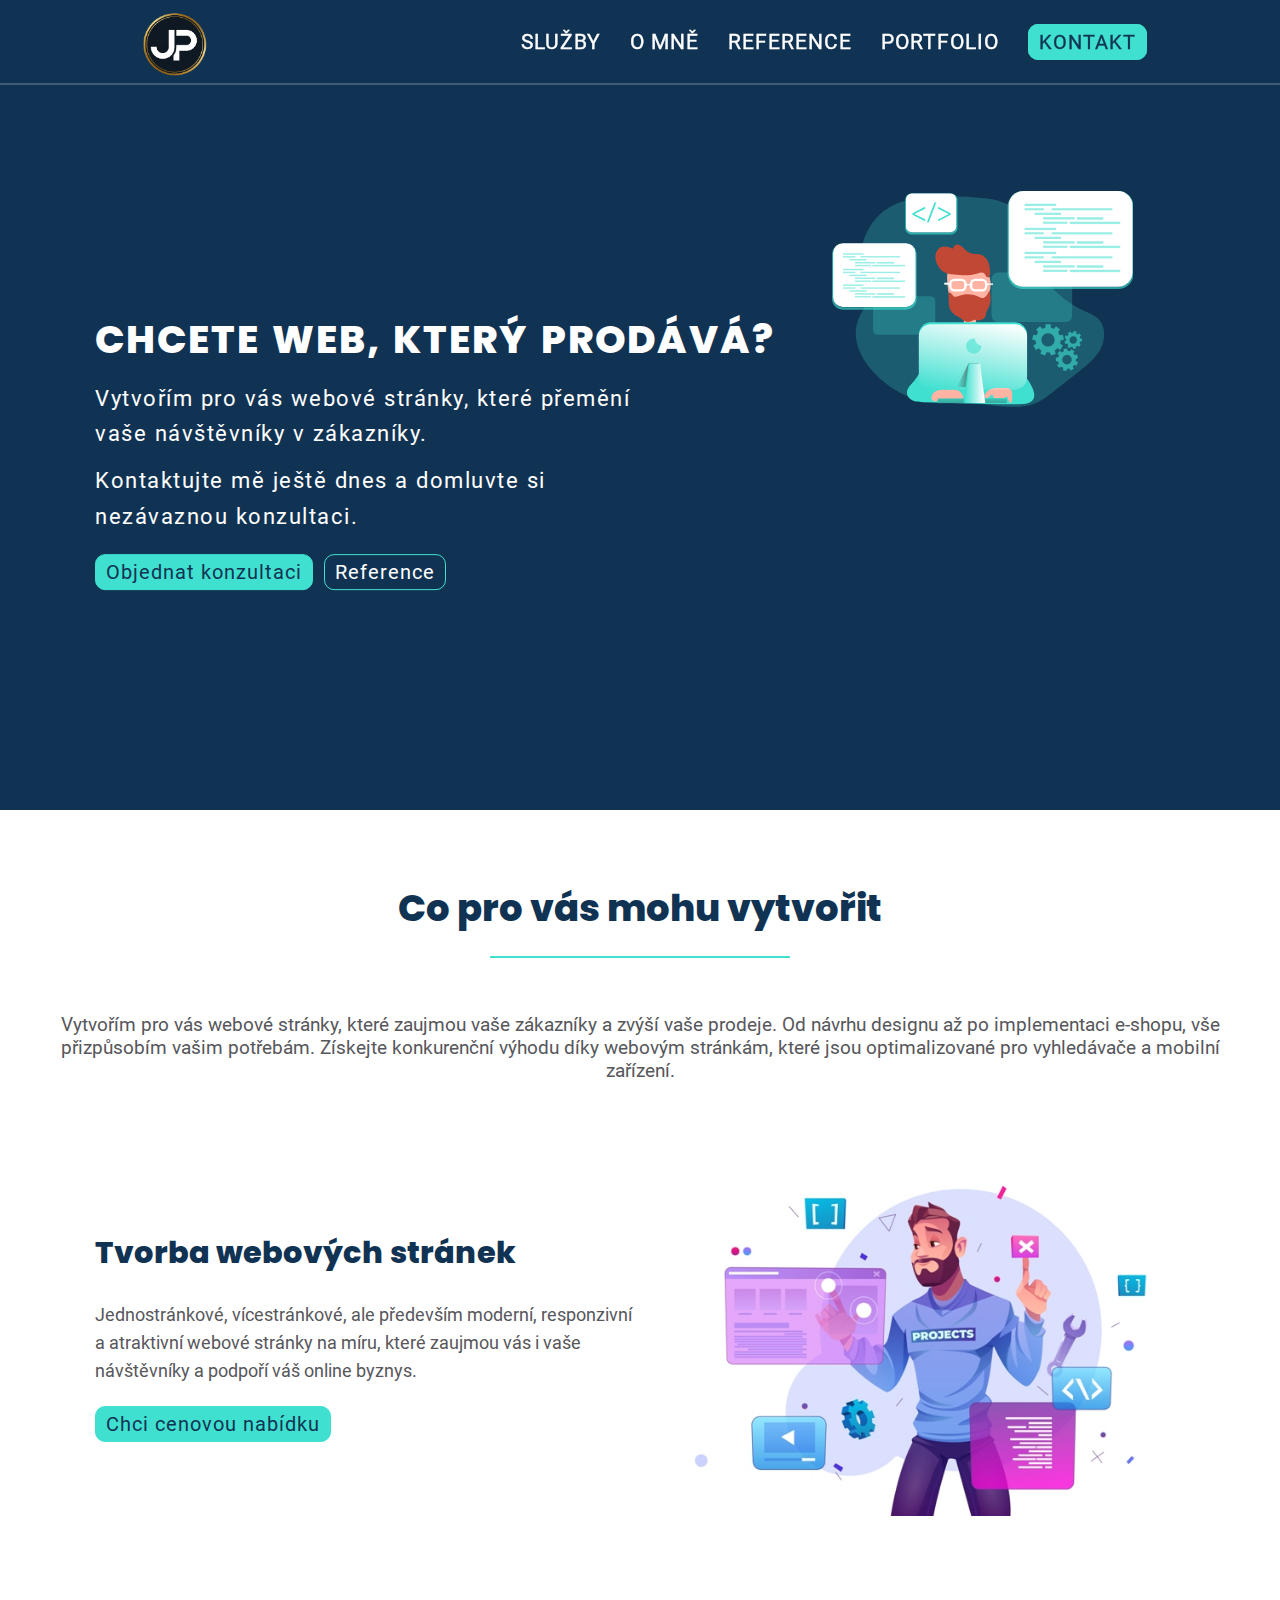
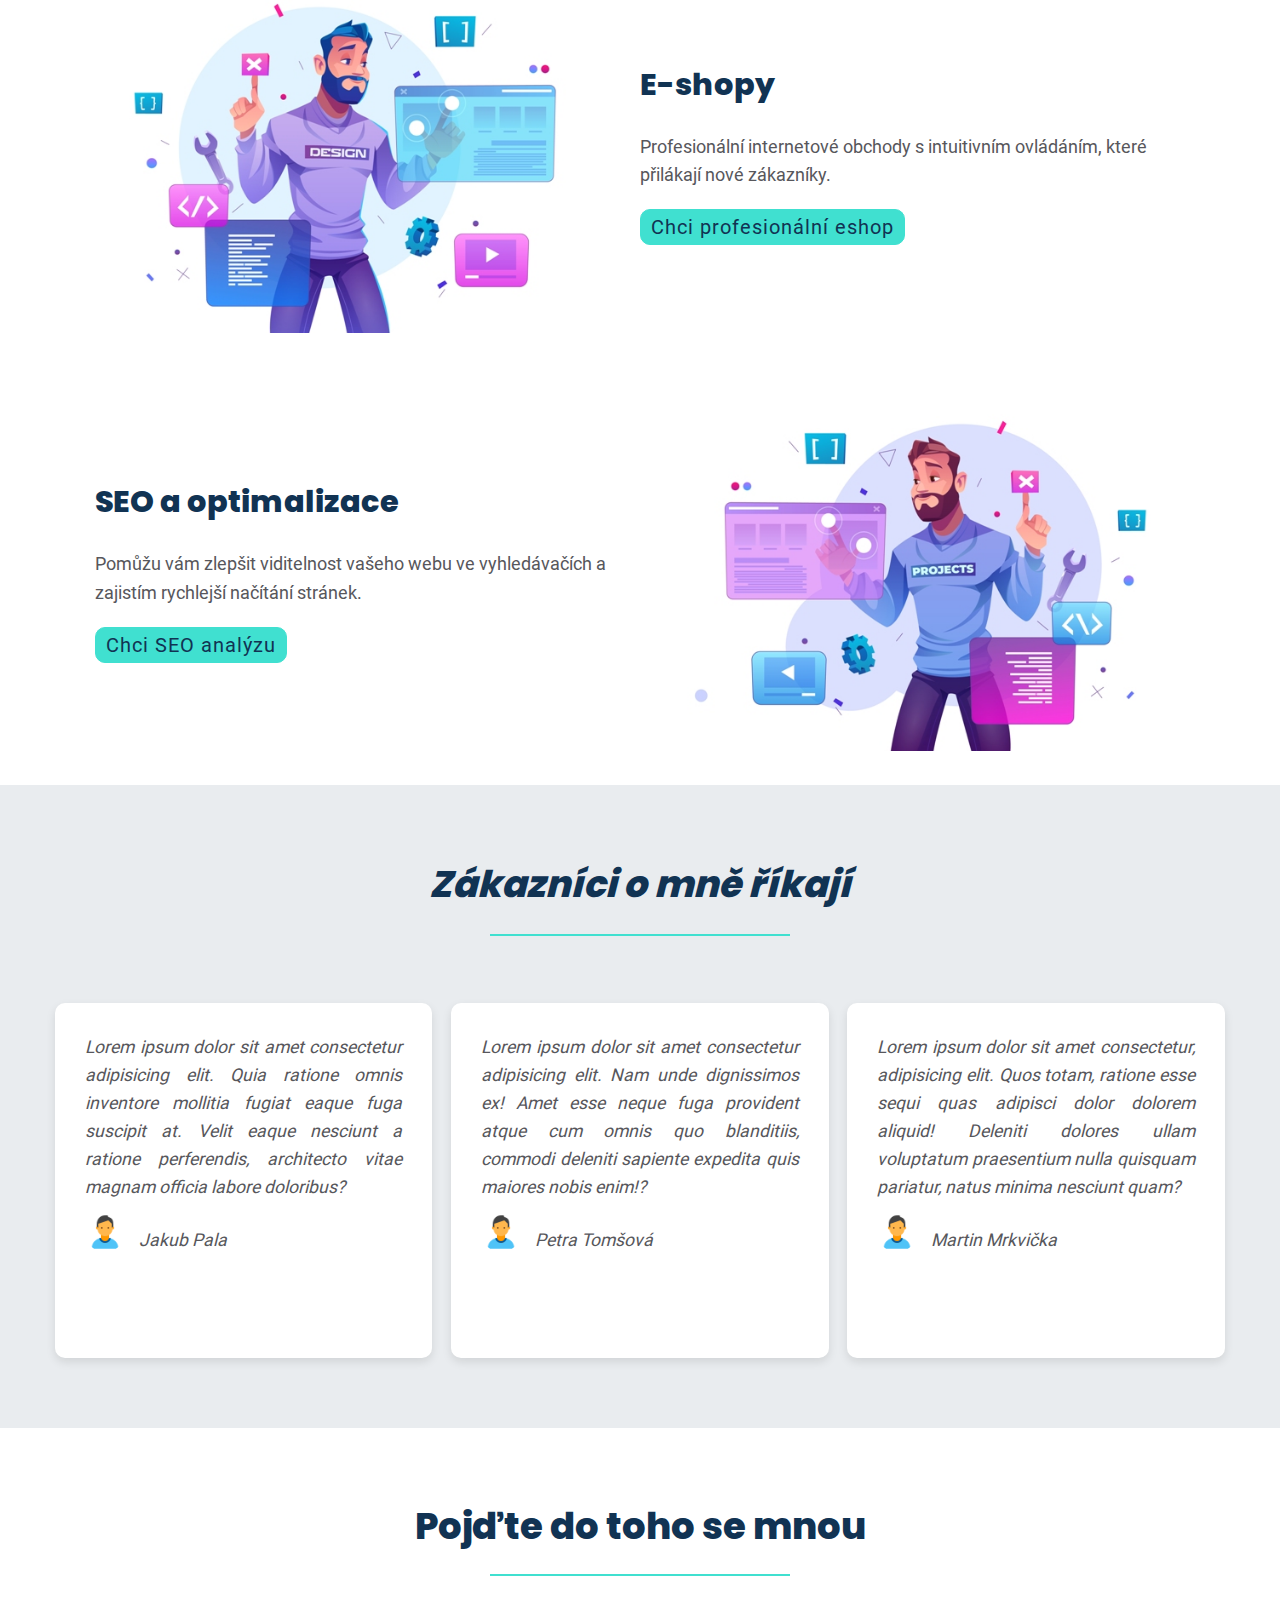
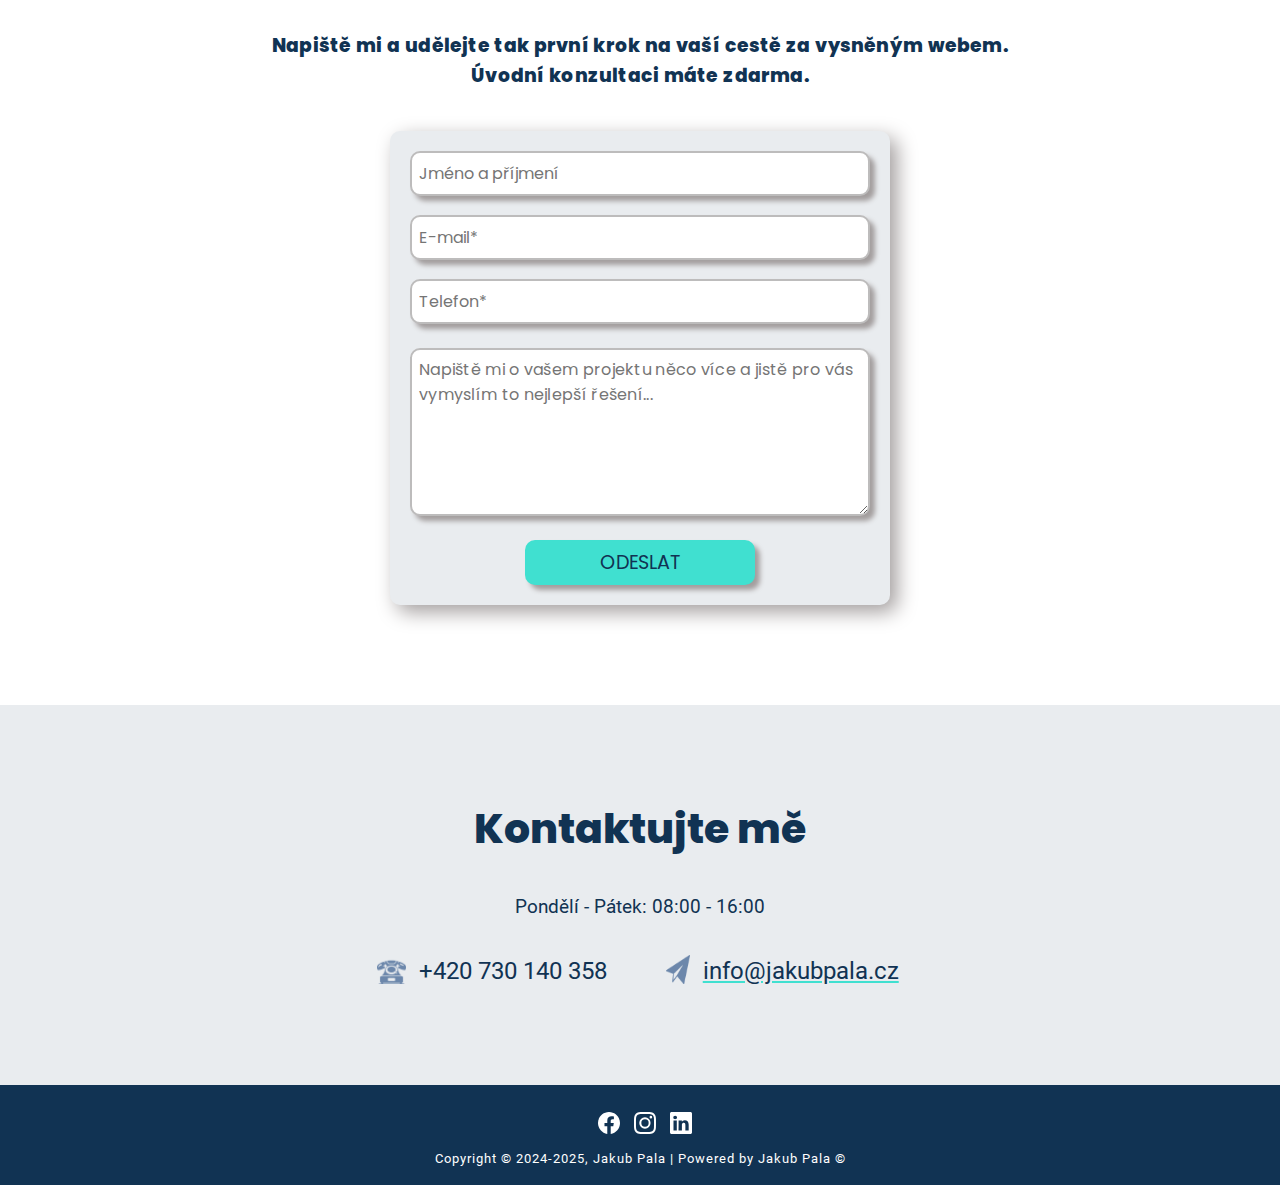
==== commit 947f9b99: "Přidal jsem Google mapu do sekce O mne" ====
--- a/index.html
+++ b/index.html
@@ -199,6 +199,7 @@
                 <input type="text" name="phone" placeholder="Telefon*"><br>
                 <textarea name="message" id="" cols="30" rows="6" placeholder="Napiště mi o vašem projektu něco více a jistě pro vás vymyslím to nejlepší řešení..."></textarea><br>
                 <input type="submit" class="sendBtn" value="ODESLAT">
+                
                                                       
             </form>
         </section>
@@ -223,7 +224,7 @@
                 </div>
             </div>
         </div>
-
+                
     </footer>
 
     <footer class="footer-page">
@@ -242,7 +243,7 @@
         
 
         <div class="footer-text">
-            Copyright &copy; 2024, Jakub Pala | Powered by Jakub Pala &copy;
+            Copyright &copy; 2024-2025, Jakub Pala | Powered by Jakub Pala &copy;
         </div>
     </div>
     
--- a/styly.css
+++ b/styly.css
@@ -29,7 +29,7 @@
     font-weight: bold;
 }
 
-@keyframes yourAnimation {
+/* @keyframes yourAnimation {
     0% {
         transform:  translate(0,0);
     }
@@ -45,7 +45,7 @@
     100% {
         transform:  translate(0,0);
     }
-}
+} */
 
 
 body {
@@ -85,7 +85,7 @@
 .nav-background {
     position: fixed;
     width: 100%;
-    height: 70px;
+    height: 85px;
     background-color: transparent; 
     border-bottom: 2px solid hsla(0, 0%, 100%, .2);
     z-index: 100;
@@ -105,14 +105,14 @@
     position: fixed;
     left: 11.2vw;
     z-index: 100;
-    top: 0.42vh;
+    top: 1.42vh;
     cursor: pointer;
 }
 
 nav ul {
     float: right;
     margin-left: 34.45%;
-    margin-top: 22px;
+    margin-top: 30px;
     position: fixed;
     z-index: 100;
     -webkit-text-stroke-width: thin;
@@ -252,6 +252,7 @@
 .jq--image-hamburger {
     width: 3.5rem;
     margin-right: 7vw;
+    margin-top: 1.9vh;
 }
 
 
@@ -484,7 +485,101 @@
     color: #fff
 }
 
-/*****Footer*****/
+
+/*****footer- quick contact*****/
+
+.footer-contact{
+    display: flex;
+    flex-wrap: wrap;
+    margin-top: 100px;
+    width: 100%;
+    height: 380px;
+    background-color:#E9ECEF;
+    text-align: center;
+    color: #113353;
+    
+}
+
+.footer-contact h2{
+    font-size: 41px;
+    margin-bottom: 36px;
+    color: #113353;
+}
+
+.opening-hours {
+    font-size: 1.2em;
+    margin-bottom: 30px;
+}
+
+.quick-contacts{
+    display: flex;
+    font-size: 1.5rem;
+    font-style: normal;
+    text-align: center;
+    justify-content: center;
+}
+
+.phone-icon{
+    text-align: center;
+    display: flex;
+    flex-wrap: wrap;
+    margin-right: 4vw;
+}
+
+.phone-icon a{
+    color: #113353;
+    margin-top: 9px;
+    text-decoration: none;
+}
+
+.phone-icon img{
+    fill: #6C87AB;
+    width: 18%;
+    margin-right: 6px;
+    padding: 7px;
+}
+
+.email-icon{
+    text-align: center;
+    display: flex;
+    flex-wrap: wrap;
+}
+
+.email-icon a{
+    color: #113353;
+    text-decoration-color: #40E0D0;
+    margin-top: 9px;
+    cursor: pointer;
+}
+
+.email-icon a:hover,
+.email-icon a:active{
+    text-decoration: none;
+}
+
+.email-icon img{
+    fill: #6C87AB;
+    width: 15%;
+    margin-right: 6px;   
+    padding: 7px;
+}
+
+/*****Google map*****/
+.footer-map{
+    width: 100%;
+    height: 100%;
+    display: flex;
+    flex-direction: column;
+    
+}
+
+iframe{
+    width: 100%;
+    height: 500px;
+    
+}
+
+/*****Footer-end of page*****/
 
 .footer-page {
     /* background-image: linear-gradient(to right top, #17355e, #153f69, #114a73, #0b547d, #055f87, #02668d, #006e93, #007598, #007b9c, #0080a0, #0086a4, #008ca7); */
@@ -530,85 +625,6 @@
     margin-top: 13px;
     
 }
-
-/*****footer-contact*****/
-
-.footer-contact{
-    display: flex;
-    flex-wrap: wrap;
-    margin-top: 100px;
-    width: 100%;
-    height: 300px;
-    background-color:#1a4674;
-    text-align: center;
-    color: #fff;
-    
-}
-
-.footer-contact h2{
-    font-size: 41px;
-    margin-bottom: 36px;
-    color: #fff;
-}
-
-.opening-hours {
-    font-size: 1.2em;
-    margin-bottom: 30px;
-}
-
-.quick-contacts{
-    display: flex;
-    font-size: 1.5rem;
-    font-style: normal;
-    text-align: center;
-    justify-content: center;
-}
-
-.phone-icon{
-    text-align: center;
-    display: flex;
-    flex-wrap: wrap;
-    margin-right: 4vw;
-}
-
-.phone-icon a{
-    color: #fff;
-    margin-top: 9px;
-    text-decoration: none;
-}
-
-.phone-icon img{
-    fill: #6C87AB;
-    width: 18%;
-    margin-right: 6px;
-    padding: 7px;
-}
-
-.email-icon{
-    text-align: center;
-    display: flex;
-    flex-wrap: wrap;
-}
-
-.email-icon a{
-    color: #fff;
-    text-decoration-color: #40E0D0;
-    margin-top: 9px;
-    cursor: pointer;
-}
-
-.email-icon a:hover,
-.email-icon a:active{
-    text-decoration: none;
-}
-
-.email-icon img{
-    fill: #6C87AB;
-    width: 15%;
-    margin-right: 6px;   
-    padding: 7px;
-}
-
 
 
 
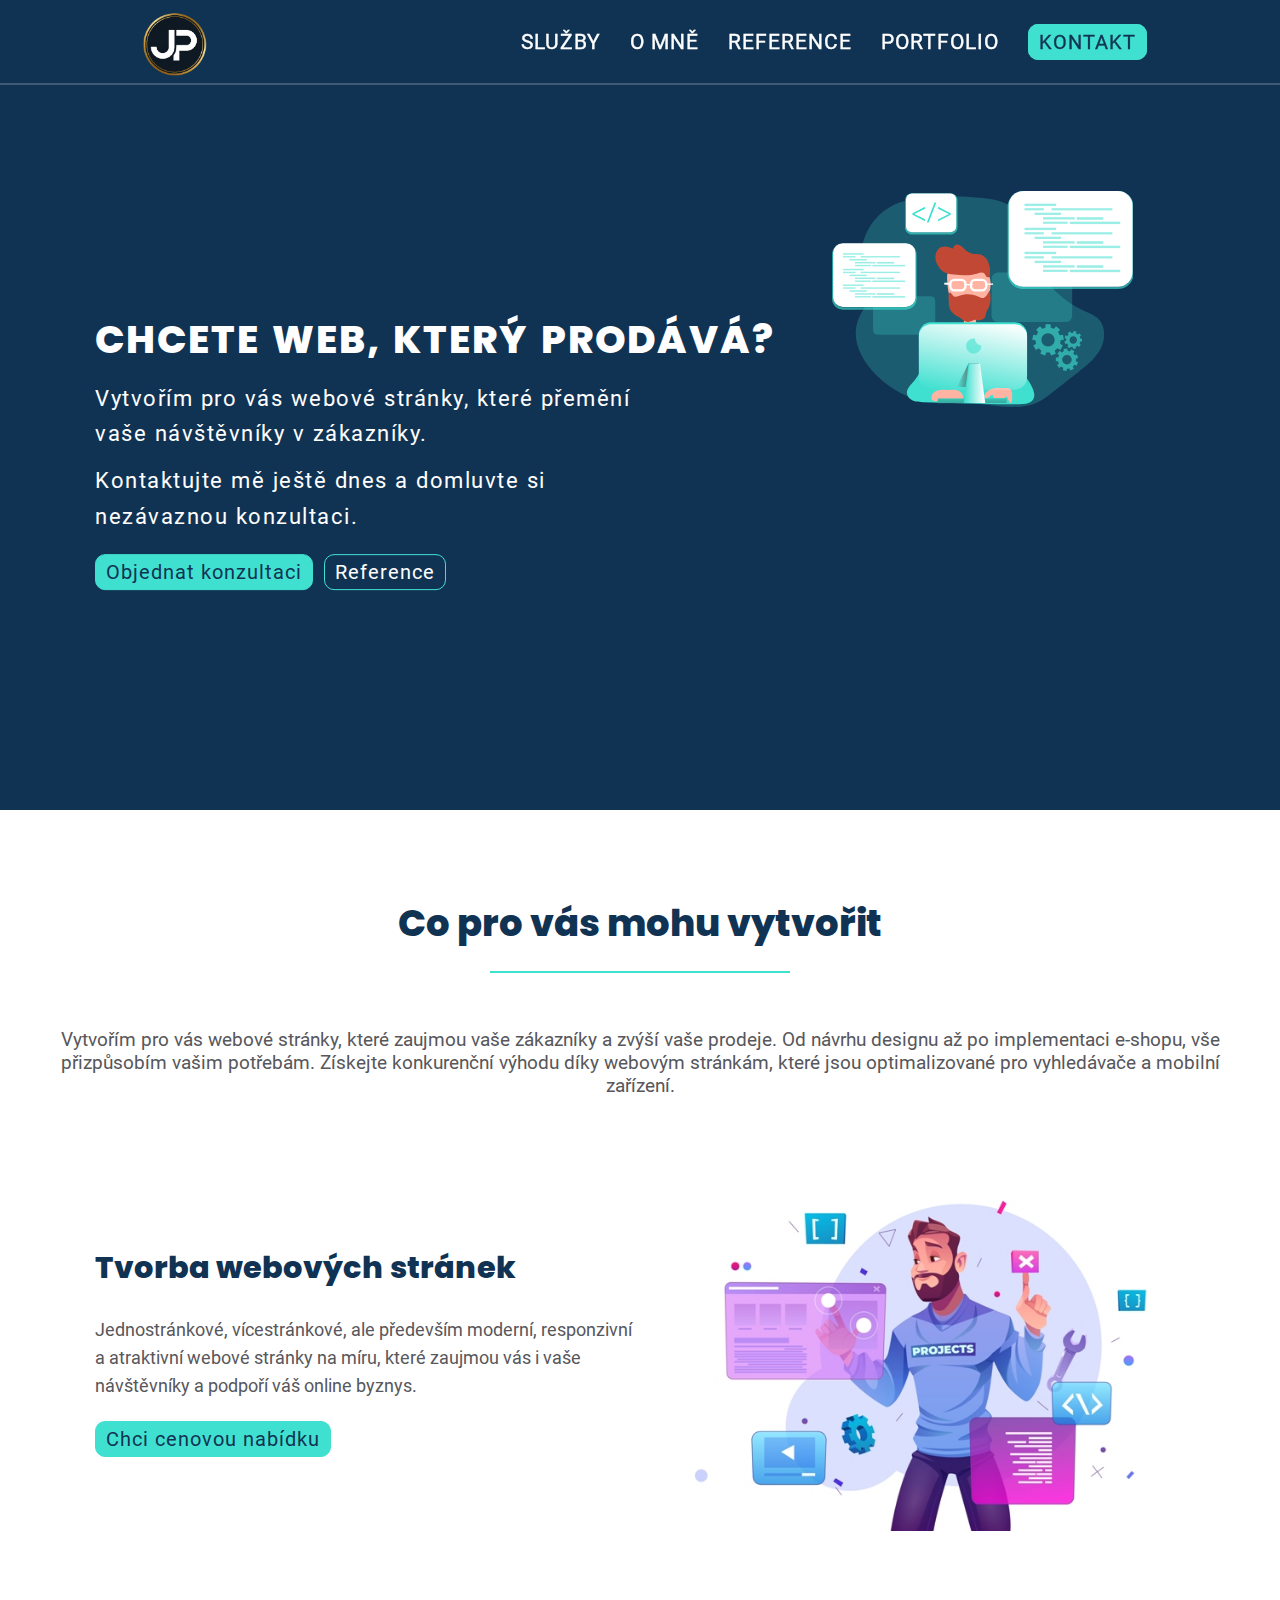
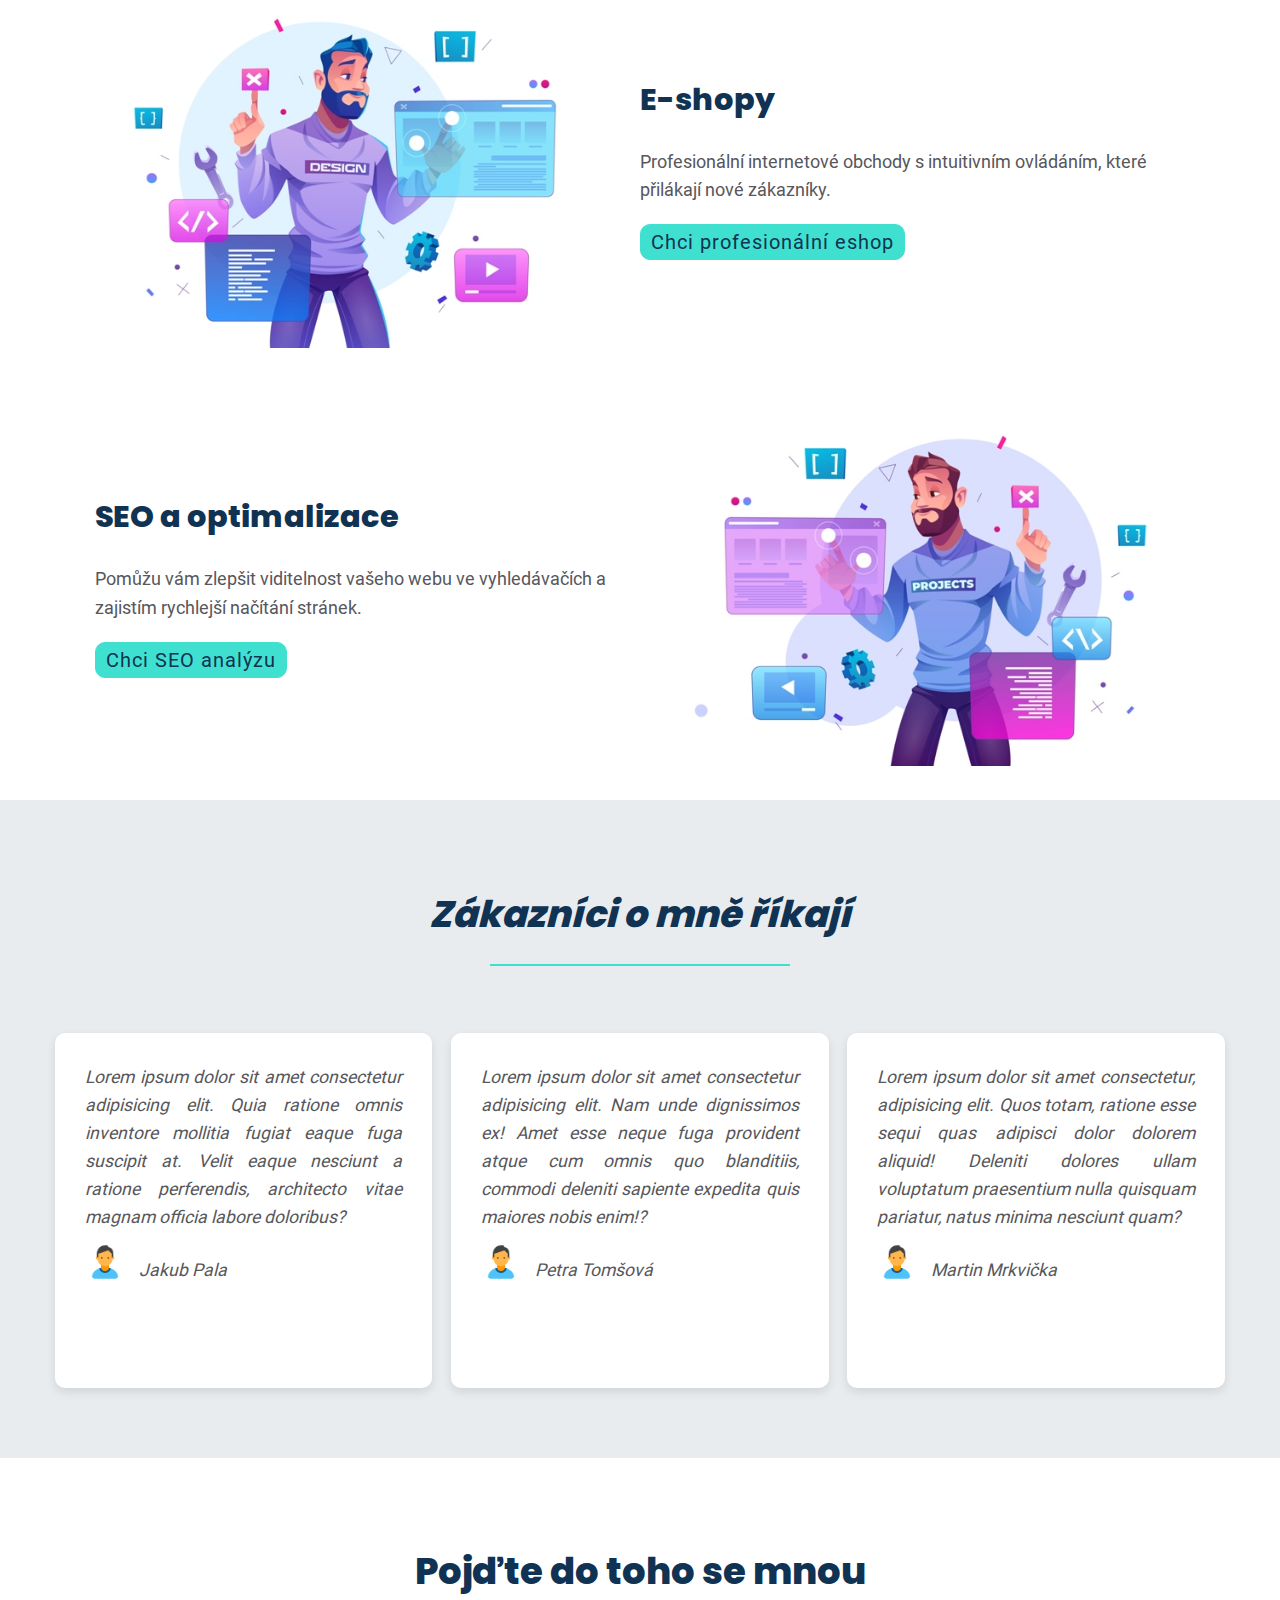
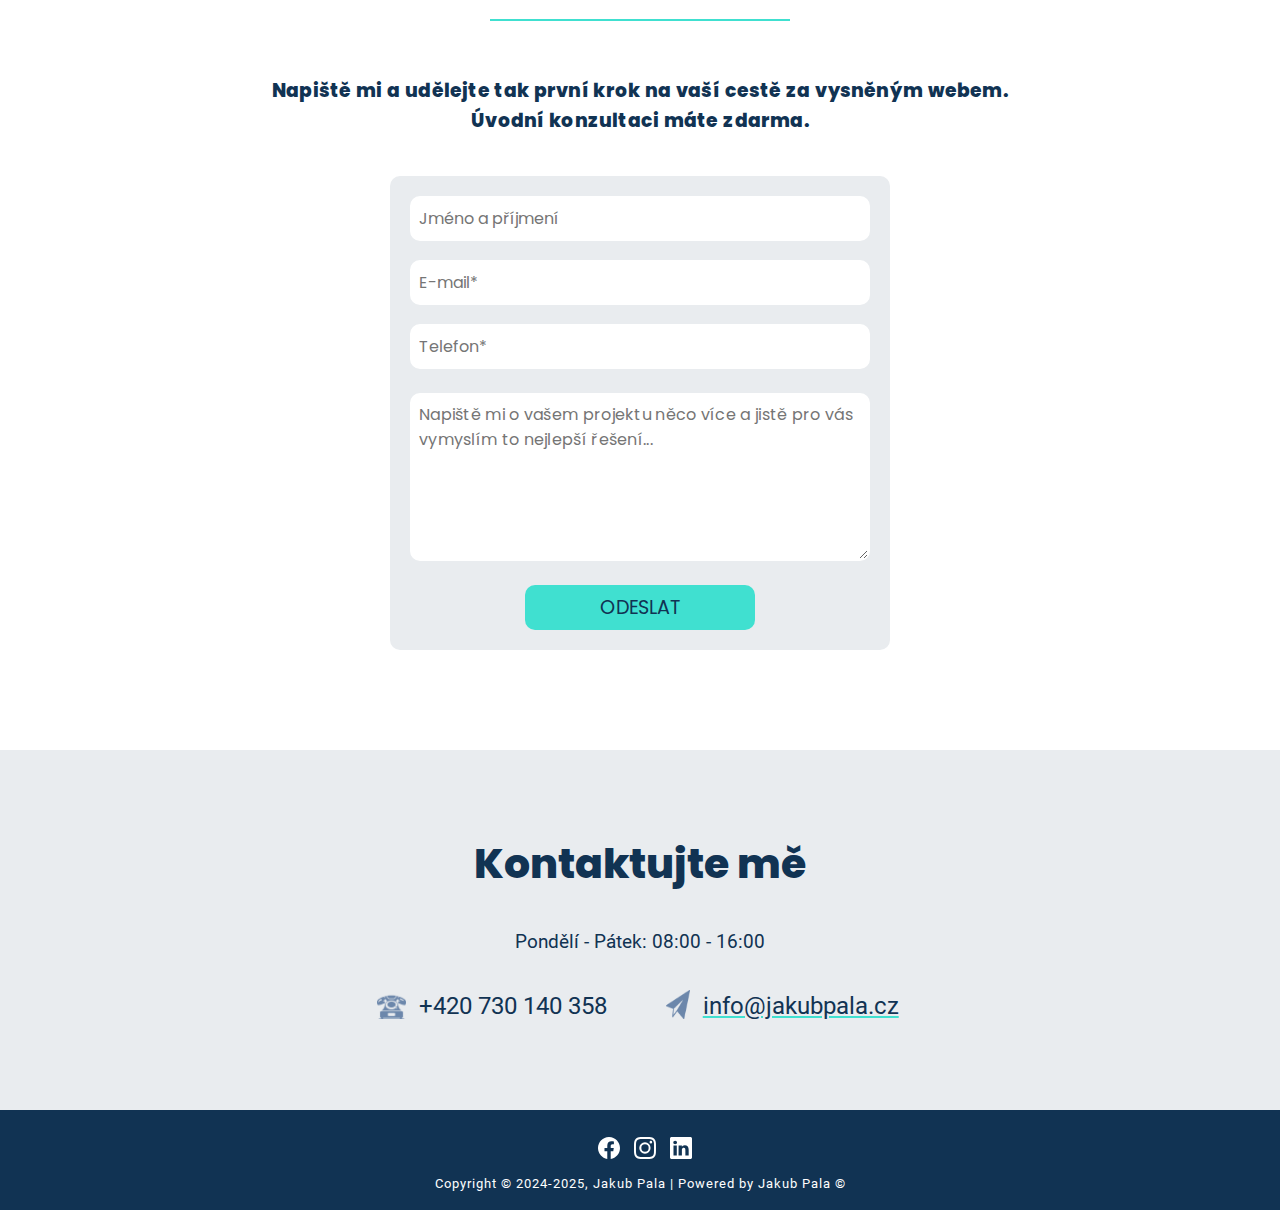
==== commit f6d31c35: "Nyní je logo jako odkaz na landing page + hover rotace" ====
--- a/index.html
+++ b/index.html
@@ -33,7 +33,7 @@
 
         <div class="nav-bar row">
             <div id="logo">
-                <img src="Obrazky/Logo JP 2.png" alt="Jakub Pala logo"/>
+                <a href="index.html"><img src="Obrazky/Logo JP 2.png" alt="Jakub Pala logo"/></a>
             </div>
             <nav>
                 <ul>
@@ -77,6 +77,7 @@
                 </div>
             </div>
 
+          
             <!-- Blok 1 -->
             <div class="service-block">
                 <div class="service-text">
@@ -195,13 +196,14 @@
   
             <form action="mailer.php" method="post" class="contact-form row">
                 <input type="text" name="name" placeholder="Jméno a příjmení"><br>
-                <input type="text" name="email" placeholder="E-mail*"><br>
+                <input type="email" name="email" placeholder="E-mail*"><br>
                 <input type="text" name="phone" placeholder="Telefon*"><br>
                 <textarea name="message" id="" cols="30" rows="6" placeholder="Napiště mi o vašem projektu něco více a jistě pro vás vymyslím to nejlepší řešení..."></textarea><br>
                 <input type="submit" class="sendBtn" value="ODESLAT">
                 
                                                       
             </form>
+                      
         </section>
 
     </main>
@@ -224,7 +226,8 @@
                 </div>
             </div>
         </div>
-                
+
+                       
     </footer>
 
     <footer class="footer-page">
--- a/styly.css
+++ b/styly.css
@@ -109,6 +109,10 @@
     cursor: pointer;
 }
 
+#logo img:hover {
+    transform: rotate(45deg);
+}
+
 nav ul {
     float: right;
     margin-left: 34.45%;
@@ -260,7 +264,7 @@
 
 
 .empty-space {
-    height: 70px;
+    height: 85px;
 }
 
 .about-main h2 {
@@ -410,79 +414,89 @@
 /*****Contact form*****/
 
 .contact-first-step {
-    text-align: center;
-    font-family: 'Poppins';
-    line-height: 1.6;
-    letter-spacing: 0.2px;
-    word-spacing: 0.5px;
+text-align: center;
+font-family: 'Poppins';
+line-height: 1.6;
+letter-spacing: 0.2px;
+word-spacing: 0.5px;
 }
 
 .contact-form {
-    background-color:#E9ECEF;
-    max-width: 500px;
-    margin-top: 40px;
-    text-align: center;
-    padding: 20px;
-    border-radius: 10px;
-    padding-top: 20px;
-    display: flex;
-    flex-direction: column;
-    box-shadow: 7px 7px 20px #a39e9e;
+background-color:#E9ECEF;
+max-width: 500px;
+margin-top: 40px;
+text-align: center;
+padding: 20px;
+border-radius: 10px;
+padding-top: 20px;
+display: flex;
+flex-direction: column;
+
 }
 
 .contact-form input {
-    width: 100%;
-    height: 45px;
-    padding: 7px;
-    border: 2px solid #bdbcbc;
-    border-radius: 10px;
-    font-family: poppins;
-    font-size: 1em;
-    box-shadow: 5px 5px 5px #a39e9e;
+width: 100%;
+height: 45px;
+padding: 7px;
+border: 2px solid #fff;
+border-radius: 10px;
+font-family: poppins;
+font-size: 1em;
+
 }
 
 .contact-form textarea {
-    width: 100%;
-    margin: 5px 0px;
-    padding: 7px;
-    border: 2px solid #bdbcbc;
-    border-radius: 10px;
-    font-family: poppins;
-    font-size: 1em;
-    letter-spacing: 0.3px;
-    box-shadow: 5px 5px 5px #a39e9e;
+width: 100%;
+margin: 5px 0px;
+padding: 7px;
+border: 2px solid #fff;
+border-radius: 10px;
+font-family: poppins;
+font-size: 1em;
+letter-spacing: 0.3px;
+
 }
 
 textarea:focus {
-    transition: 0.1s;
-    outline: none;
-    border: 2.4px solid #40E0D0;
+transition: 0.1s;
+outline: none;
+border: 2.4px solid #40E0D0;
 }
 
 input[type="text"] {
-    
-  transition: 0.1s;
-  outline: none;
+
+transition: 0.1s;
+outline: none;
+}
+
+input[type="email"] {
+
+transition: 0.1s;
+outline: none;
 }
 
 input[type="text"]:focus {
-    border: 2.4px solid #40E0D0;
+border: 2.4px solid #40E0D0;
+}
+
+input[type="email"]:focus {
+border: 2.4px solid #40E0D0;
 }
 
 input[type="submit"]  {
-    background-color: #40E0D0;
-    font-size: 1.2rem;
-    color:  #113353;
-    width: 50%;
-    cursor: pointer;
-    border: none;
-    margin-left: 25%;
+background-color: #40E0D0;
+font-size: 1.2rem;
+color:  #113353;
+width: 50%;
+cursor: pointer;
+border: none;
+margin-left: 25%;
 }
 
 input[type="submit"]:hover {
-    background-color: rgb(45, 182, 168);
-    transition: background-color 0.5s;
-    color: #fff
+background-color: rgb(45, 182, 168);
+transition: background-color 0.5s;
+color: #fff
 }
 
 
@@ -493,7 +507,7 @@
     flex-wrap: wrap;
     margin-top: 100px;
     width: 100%;
-    height: 380px;
+    height: 360px;
     background-color:#E9ECEF;
     text-align: center;
     color: #113353;
--- a/queries.css
+++ b/queries.css
@@ -115,10 +115,10 @@
     position: fixed;
     z-index: 90;
     width: 100%;
-    /* background-image: linear-gradient(to right top, #17355e, #153f69, #114a73, #0b547d, #055f87, #02668d, #006e93, #007598, #007b9c, #0080a0, #0086a4, #008ca7); */
     background-color: #113353;
     box-shadow: 1px 1px 10px #fff;
     display: none;  
+    
     
    } 
    
@@ -131,6 +131,7 @@
 
    nav ul {
     display: none;
+    
    }
 
    nav ul li a:hover,
@@ -149,6 +150,11 @@
  }
  }
 
+ .nav-background.show, .mobile-nav-back.show, nav ul.show {
+    display: block;
+    border-bottom: none;
+    }
+
 @media only screen and (max-width: 900px){
     /*****flying image*****/ 
     .header-image img{
@@ -404,6 +410,8 @@
     width: auto;
 }
 }
+
+
    
 
    
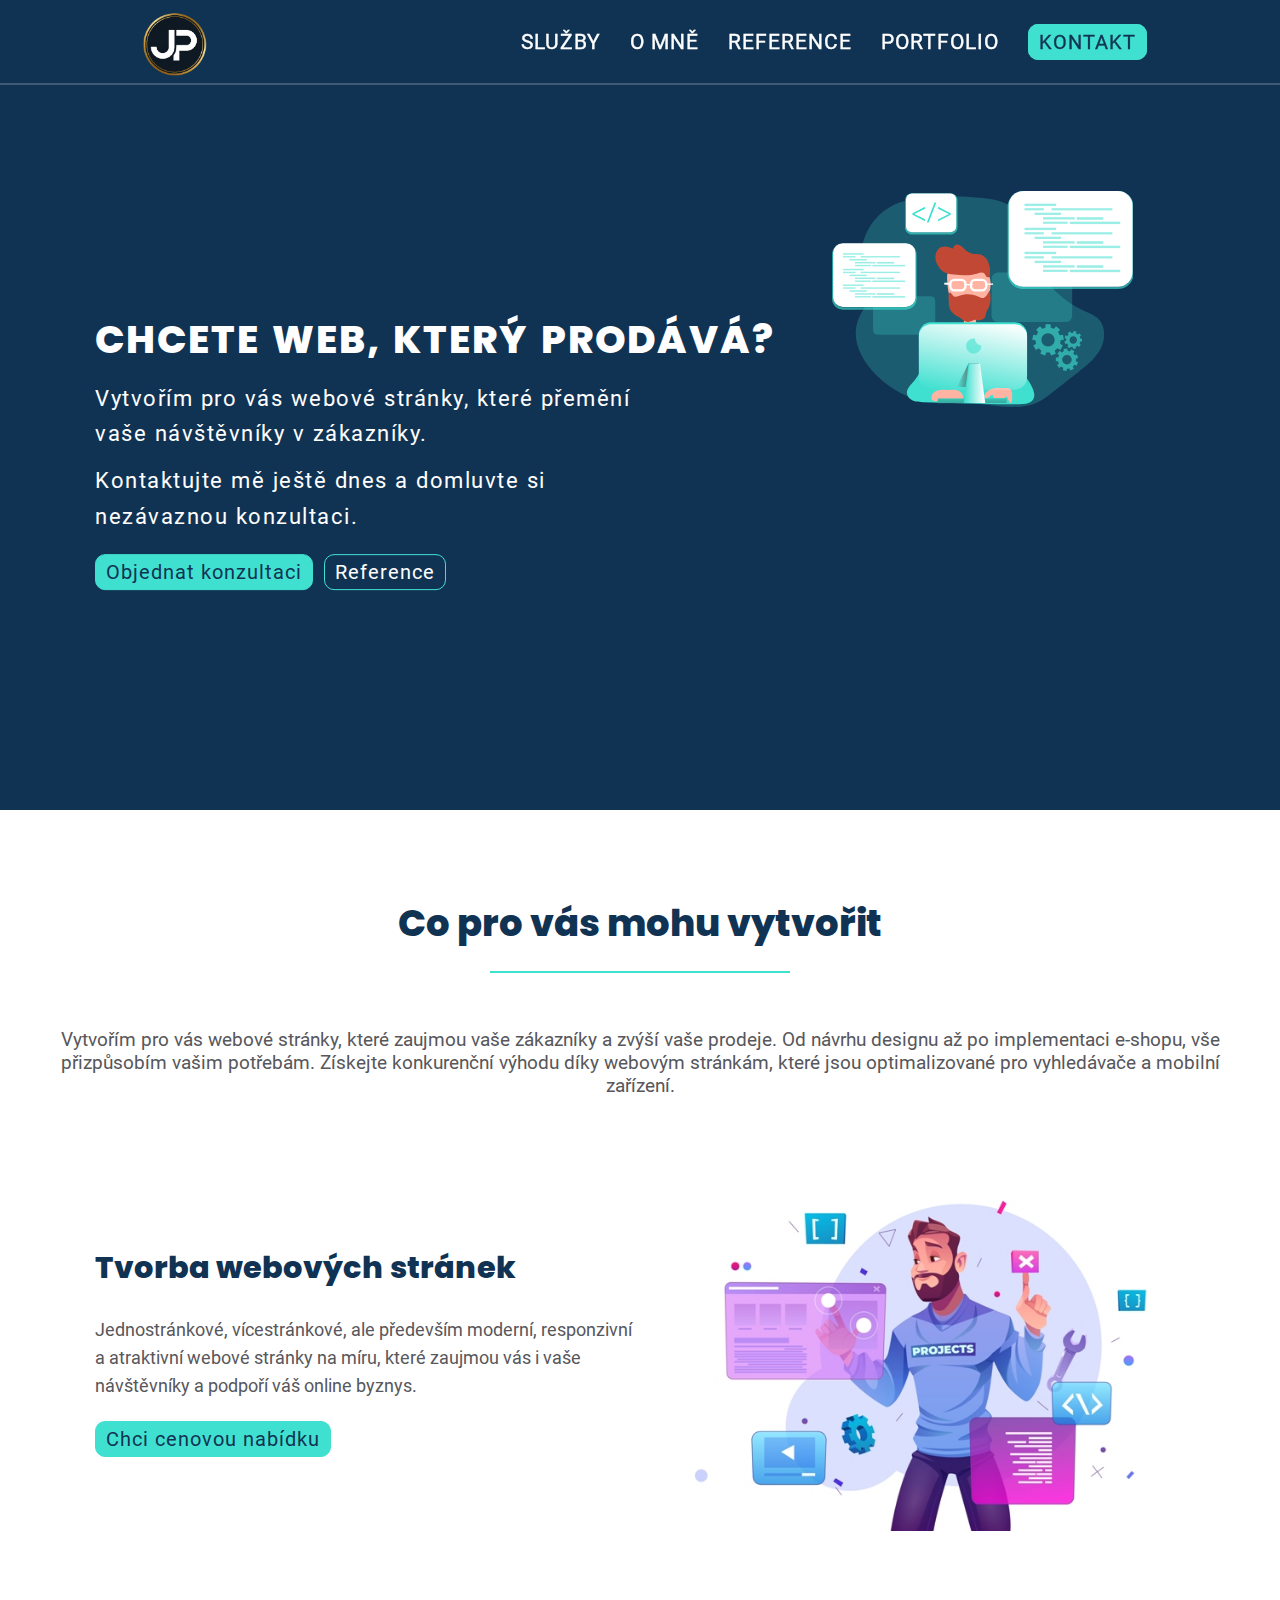
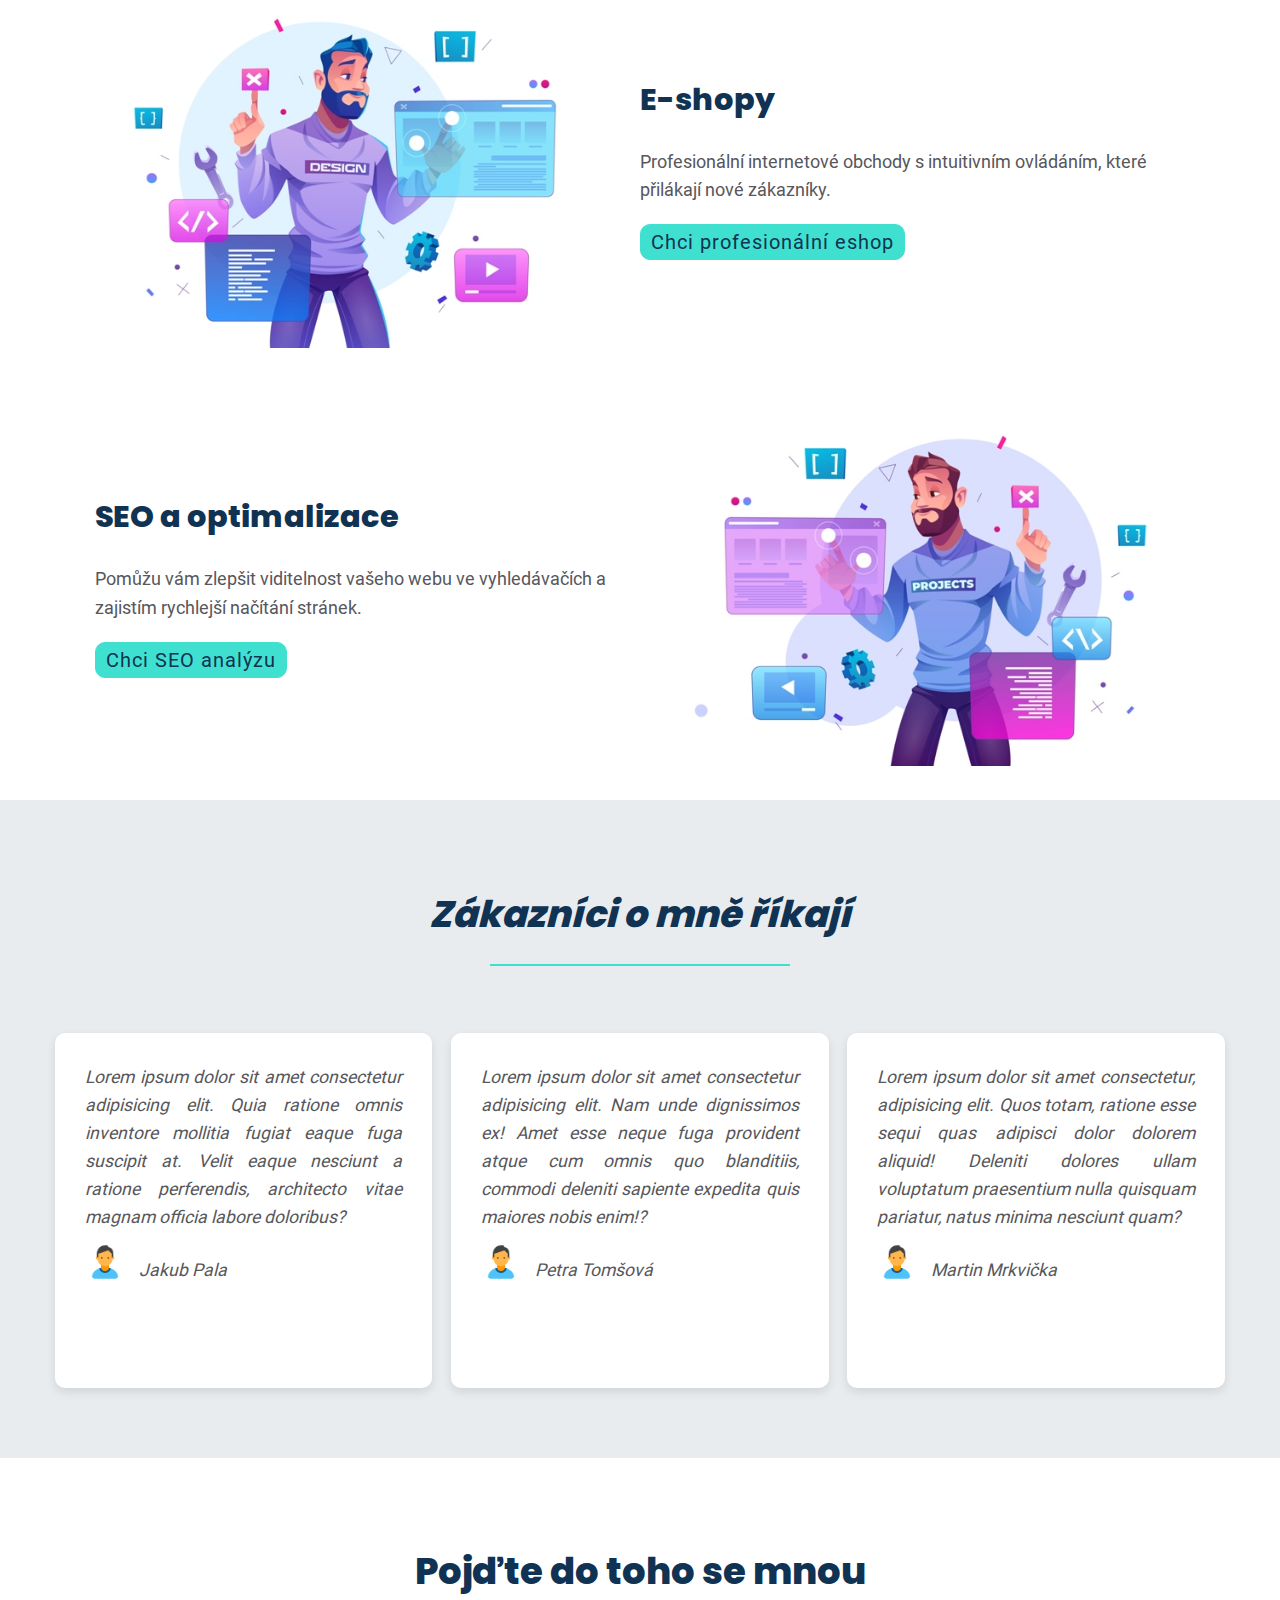
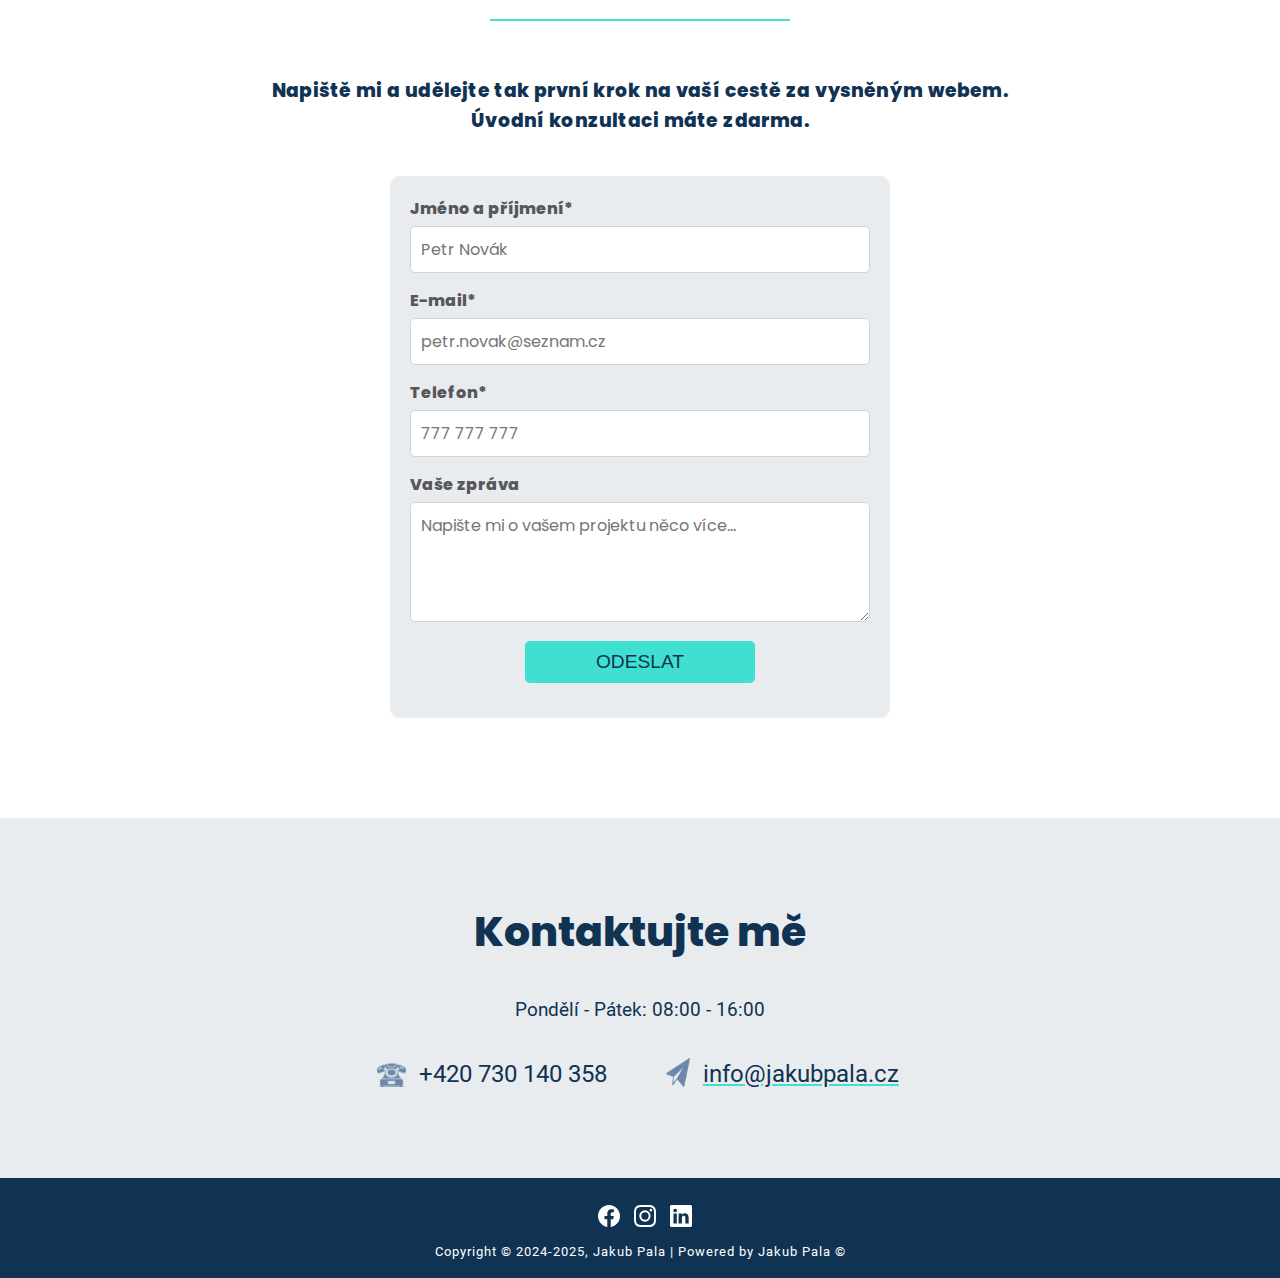
==== commit cc11dcaa: "Lepší kontaktní formulář" ====
--- a/index.html
+++ b/index.html
@@ -194,16 +194,37 @@
                 <h3>Napiště mi a udělejte tak první krok na vaší cestě za vysněným webem.<br> Úvodní konzultaci máte zdarma.</h3>
             </div>
   
-            <form action="mailer.php" method="post" class="contact-form row">
+            <!-- <form action="mailer.php" method="post" class="contact-form row">
                 <input type="text" name="name" placeholder="Jméno a příjmení"><br>
                 <input type="email" name="email" placeholder="E-mail*"><br>
                 <input type="text" name="phone" placeholder="Telefon*"><br>
                 <textarea name="message" id="" cols="30" rows="6" placeholder="Napiště mi o vašem projektu něco více a jistě pro vás vymyslím to nejlepší řešení..."></textarea><br>
                 <input type="submit" class="sendBtn" value="ODESLAT">
-                
-                                                      
+                                                         
+            </form> -->
+
+            <form action="mailer.php" method="post" class="contact-form row">
+                <div class="form-group">
+                    <label for="name">Jméno a příjmení*</label>
+                    <input type="text" id="name" name="name" placeholder="Petr Novák" required>
+                </div>
+                <div class="form-group">
+                    <label for="email">E-mail*</label>
+                    <input type="email" id="email" name="email" placeholder="petr.novak@seznam.cz" required>
+                </div>
+                <div class="form-group">
+                    <label for="phone">Telefon*</label>
+                    <input type="tel" id="phone" name="phone" placeholder="777 777 777" required>
+                </div>
+                <div class="form-group">
+                    <label for="message">Vaše zpráva</label>
+                    <textarea id="message" name="message" cols="30" rows="6" placeholder="Napište mi o vašem projektu něco více..." required></textarea>
+                </div>
+                <div class="form-group">
+                    <button type="submit" class="sendBtn">ODESLAT</button>
+                </div>
             </form>
-                      
+                                  
         </section>
 
     </main>
@@ -229,7 +250,7 @@
 
                        
     </footer>
-
+ 
     <footer class="footer-page">
       <div class="row">
         <div class="social">
@@ -250,8 +271,9 @@
         </div>
     </div>
     
-    </footer>
-
+    </footer> 
+
+ 
     <script src="Js/script.js"></script> 
 </body>
 </html>--- a/styly.css
+++ b/styly.css
@@ -111,6 +111,7 @@
 
 #logo img:hover {
     transform: rotate(45deg);
+    transition: all 0.5s ease-in-out;
 }
 
 nav ul {
@@ -199,7 +200,7 @@
 
 .btn-full:hover,
 .btn-full:active {
-    transition: background 0.5s;
+    transition: background-color 0.3s ease, color 0.3s ease;
     background: rgb(45, 182, 168);
     border: 1px solid rgb(45, 182, 168);
     color: #fff;
@@ -215,7 +216,7 @@
 
 .btn-emty:hover,
 .btn-emty:active {
-    transition: background 0.5s;
+    transition: background-color 0.3s ease, color 0.3s ease;
     background: #40E0D0;
     border: 1px solid #40E0D0;
     color:#113353;
@@ -238,7 +239,7 @@
 
 .jq--scroll-contact-form:hover,
 .jq--scroll-contact-form:active {
-    transition: background 0.5s;
+    transition: background-color 0.3s ease, color 0.3s ease;
     background: rgb(45, 182, 168);
     border: 1px solid rgb(45, 182, 168);
     color: #fff;
@@ -412,7 +413,7 @@
 } */
 
 /*****Contact form*****/
-
+/* 
 .contact-first-step {
 text-align: center;
 font-family: 'Poppins';
@@ -497,6 +498,78 @@
 background-color: rgb(45, 182, 168);
 transition: background-color 0.5s;
 color: #fff
+} */
+
+.contact-first-step {
+    text-align: center;
+    font-family: 'Poppins';
+    line-height: 1.6;
+    letter-spacing: 0.2px;
+    word-spacing: 0.5px;
+}
+
+.contact-form {
+    background-color: #E9ECEF;
+    max-width: 500px;
+    margin: 40px auto; 
+    padding: 20px;
+    border-radius: 10px;
+    display: flex;
+    flex-direction: column;
+}
+
+.form-group { /* Nový kontejner pro label a input */
+    margin-bottom: 15px; 
+}
+
+.contact-form label {
+    display: block; 
+    margin-bottom: 5px;
+    font-weight: bold; 
+    font-family: 'Poppins';
+}
+
+.contact-form input,
+.contact-form textarea {
+    width: 100%;
+    padding: 10px; 
+    border: 1px solid #ced4da; 
+    border-radius: 5px;
+    font-family: 'Poppins'; 
+    font-size: 1em;
+    box-sizing: border-box; 
+    transition: border-color 0.3s ease; 
+}
+
+.contact-form input:focus,
+.contact-form textarea:focus {
+    outline: none;
+    border-color: #40E0D0; 
+    box-shadow: 0 0 5px rgba(64, 224, 208, 0.3); 
+}
+
+.contact-form textarea {
+    height: 120px; 
+    resize: vertical; 
+}
+
+.sendBtn {
+    display: block;
+    background-color: #40E0D0;
+    font-size: 1.2rem;
+    width: 50%;
+    color: #113353;
+    padding: 10px 20px; 
+    cursor: pointer;
+    border: none;
+    border-radius: 5px;
+    margin: 0 auto; 
+    transition: background-color 0.3s ease, color 0.3s ease; 
+}
+
+.sendBtn:hover {
+    background-color: rgb(45, 182, 168);
+    color: #fff;
 }
 
 
@@ -596,7 +669,6 @@
 /*****Footer-end of page*****/
 
 .footer-page {
-    /* background-image: linear-gradient(to right top, #17355e, #153f69, #114a73, #0b547d, #055f87, #02668d, #006e93, #007598, #007b9c, #0080a0, #0086a4, #008ca7); */
     background-color: #113353;
     height: 100px;
     display: flex;
@@ -639,6 +711,8 @@
     margin-top: 13px;
     
 }
+
+
 
 
 
